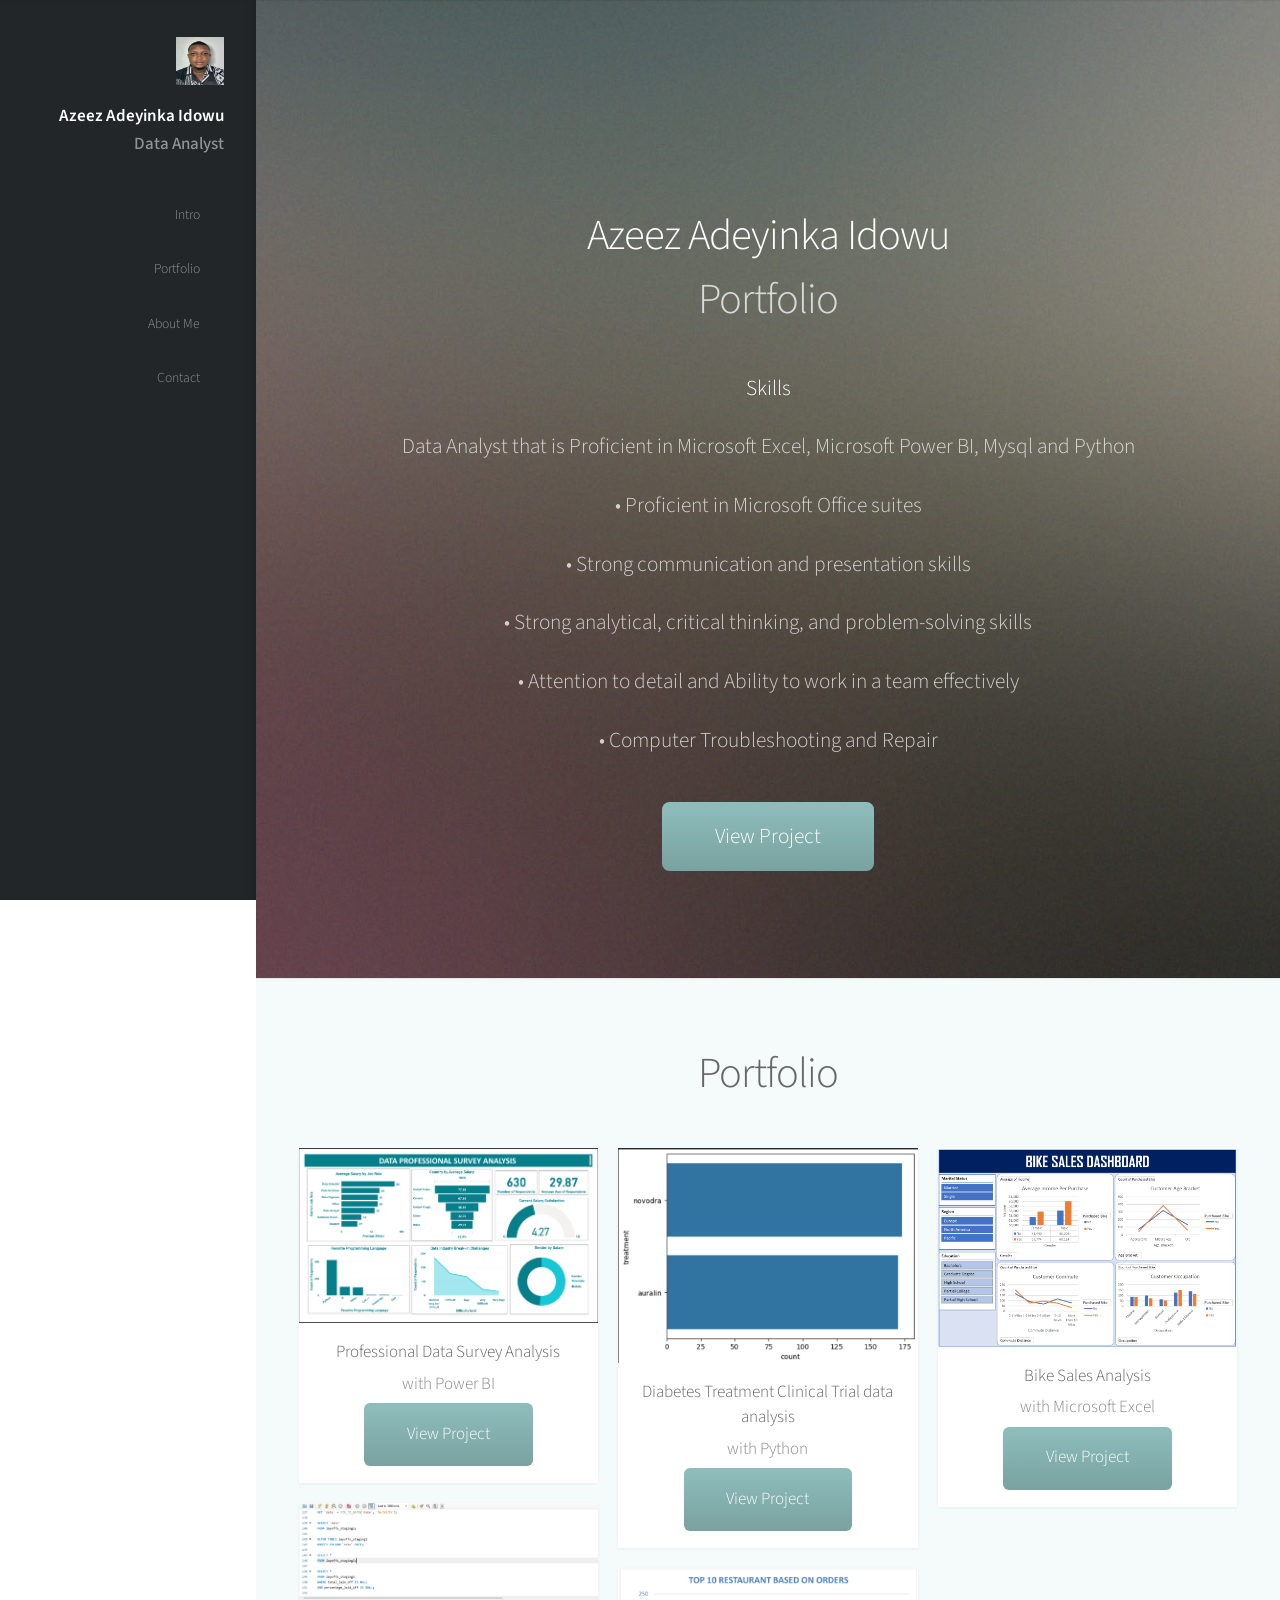
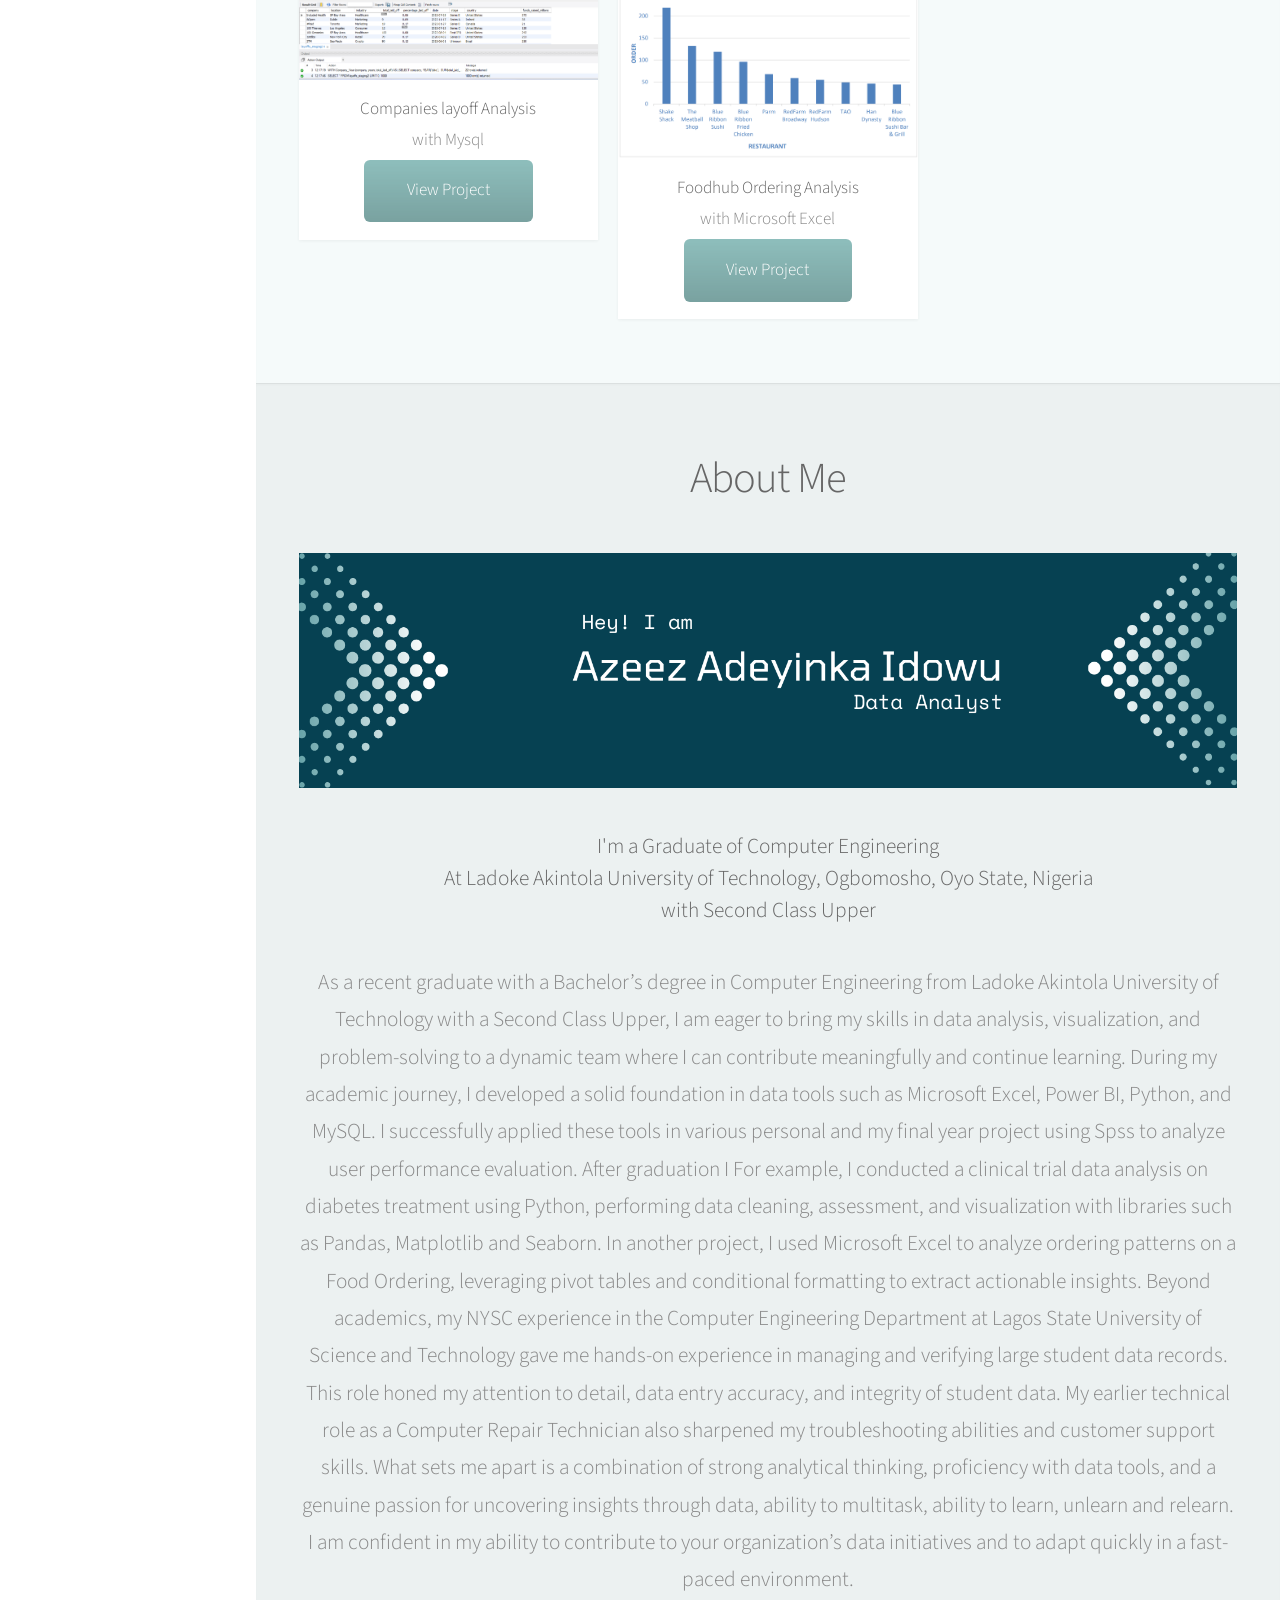
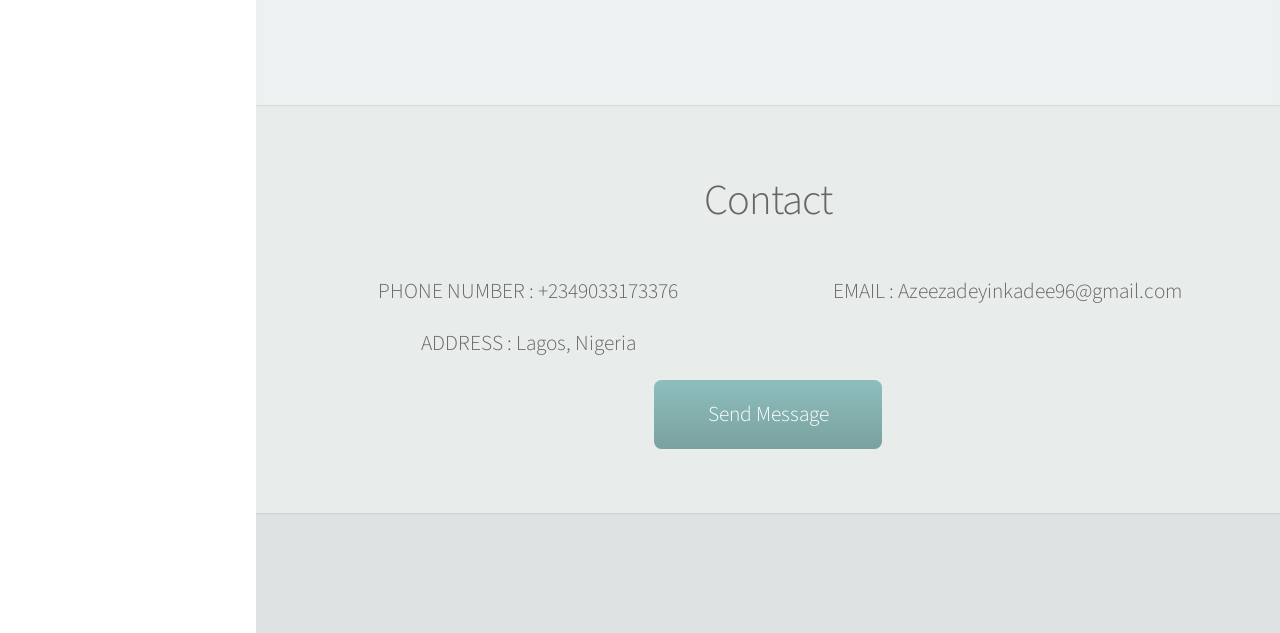
==== index.html @ f828ebb0 "Add files via upload Initial Commit" ====
<!DOCTYPE HTML>
<html>
	<head>
		<title>Azeez Adeyinka Idowu Portfolio</title>
		<meta charset="utf-8" />
		<meta name="viewport" content="width=device-width, initial-scale=1, user-scalable=no" />
		<link rel="stylesheet" href="assets/css/main.css" />
	</head>
	<body class="is-preload">

		<!-- Header -->
			<div id="header">

				<div class="top">

					<!-- Logo -->
						<div id="logo">
							<span class="image avatar48"><img src="images/passport.jpg" alt="" /></span>
							<h1 id="title">Azeez Adeyinka Idowu</h1>
							<p>Data Analyst</p>
						</div>

					<!-- Nav -->
						<nav id="nav">
							<ul>
								<li><a href="#top" id="top-link"><span class="icon solid fa-home">Intro</span></a></li>
								<li><a href="#portfolio" id="portfolio-link"><span class="icon solid fa-th">Portfolio</span></a></li>
								<li><a href="#about" id="about-link"><span class="icon solid fa-user">About Me</span></a></li>
								<li><a href="#contact" id="contact-link"><span class="icon solid fa-envelope">Contact</span></a></li>
							</ul>
						</nav>

				</div>

				<div class="bottom">

					<!-- Social Icons -->
						<ul class="icons">
							<li><a href="https://www.tiktok.com/@official_deecruzzy?_t=ZM-8vbvISkaYoX&_r=1" class="icon brands fa-tiktok"><span class="label">Tiktok</span></a></li>
							<li><a href="https://www.linkedin.com/in/azeez-adeyinka-idowu/" class="icon brands fa-linkedin"><span class="label">Linkedin</span></a></li>
							<li><a href="https://github.com/AzeezAdeyinka?tab=repositories" class="icon brands fa-github"><span class="label">Github</span></a></li>
							<li><a href="Azeezadeyinkadee96@gmail.com" class="icon solid fa-envelope"><span class="label">Email</span></a></li>
						</ul>

				</div>

			</div>

		<!-- Main -->
			<div id="main">
				

				<!-- Intro -->
					<section id="top" class="one dark cover">
						<div class="container">
							<!-- Social Icons -->
						<ul class="icons">
							<li><a href="https://www.tiktok.com/@official_deecruzzy?_t=ZM-8vbvISkaYoX&_r=1" class="icon brands fa-tiktok"><span class="label">Tiktok</span></a></li>
							<li><a href="https://www.linkedin.com/in/azeez-adeyinka-idowu/" class="icon brands fa-linkedin"><span class="label">Linkedin</span></a></li>
							<li><a href="https://github.com/AzeezAdeyinka?tab=repositories" class="icon brands fa-github"><span class="label">Github</span></a></li>
							<li><a href="Azeezadeyinkadee96@gmail.com" class="icon solid fa-envelope"><span class="label">Email</span></a></li>
						</ul>

							<header>
								<h2 class="alt"><strong>Azeez Adeyinka Idowu</strong><br />
								 Portfolio</h2> <br>
								 <strong>Skills</strong>
								<p>Data Analyst that is Proficient in Microsoft Excel, Microsoft Power BI, Mysql and Python</p>
								<p>• Proficient in Microsoft Office suites</p>
								<p>• Strong communication and presentation skills </p>
								<p>• Strong analytical, critical thinking, and problem-solving skills</p>
								<p>• Attention to detail and Ability to work in a team effectively</p>
								<p>• Computer Troubleshooting and Repair</p>
								
							</header>

							<footer>
								<a href="#portfolio" class="button scrolly">View Project</a>
							</footer>

						</div>
					</section>

				<!-- Portfolio -->
					<section id="portfolio" class="two">
						<div class="container">

							<header>
								<h2>Portfolio</h2>
							</header>

							<div class="row">
								<div class="col-4 col-12-mobile">
									<article class="item">
										<a href="https://github.com/AzeezAdeyinka/Professional-Data-Survey-Analysis" class="image fit"><img src="images/survey dashboard.png" alt="" /></a>
										<header>
											<h3>Professional Data Survey Analysis</h3>with Power BI <br>
											<a href="https://github.com/AzeezAdeyinka/Professional-Data-Survey-Analysis" class="button scrolly">View Project</a>
										</header>
									</article>
									<article class="item">
										<a href="https://github.com/AzeezAdeyinka/Companies-Layoff-Analysis" class="image fit"><img src="images/Laysoff data cleaning.png" alt="" /></a>
										<header>
											<h3>Companies layoff Analysis</h3>with Mysql <br>
											<a href="https://github.com/AzeezAdeyinka/Companies-Layoff-Analysis" class="button scrolly">View Project</a>
										</header>
									</article>
								</div>
								<div class="col-4 col-12-mobile">
									<article class="item">
										<a href="https://github.com/AzeezAdeyinka/Diabetes-Treatment-Clinical-Trial-data-analysis" class="image fit"><img src="images/Treatments.png" alt="" /></a>
										<header>
											<h3>Diabetes Treatment Clinical Trial data analysis</h3>with Python <br>
											<a href="https://github.com/AzeezAdeyinka/Diabetes-Treatment-Clinical-Trial-data-analysis" class="button scrolly">View Project</a>
										</header>
									</article>
									<article class="item">
										<a href="https://github.com/AzeezAdeyinka/FoodHub-Ordering-Analysis" class="image fit"><img src="images/Top 10 restaurant based on order.png" alt="" /></a>
										<header>
											<h3>Foodhub Ordering Analysis</h3>with Microsoft Excel <br>
											<a href="https://github.com/AzeezAdeyinka/FoodHub-Ordering-Analysis" class="button scrolly">View Project</a>
										</header>
									</article>
								</div>
								<div class="col-4 col-12-mobile">
									<article class="item">
										<a href="https://github.com/AzeezAdeyinka/Bike-Sales-Analysis" class="image fit"><img src="images/Bike sales dashboard.png" alt="" /></a>
										<header>
											<h3>Bike Sales Analysis</h3>with Microsoft Excel <br>
											<a href="https://github.com/AzeezAdeyinka/Bike-Sales-Analysis" class="button scrolly">View Project</a>
										</header>
									
								</div>
							</div>

						</div>
					</section>

				<!-- About Me -->
					<section id="about" class="three">
						<div class="container">

							<header>
								<h2>About Me</h2>
							</header>

							<a href="#" class="image featured"><img src="images/banner Data Analyst.png" alt="" /></a>
                            <h4>I'm a Graduate of Computer Engineering <br>
								At Ladoke Akintola University of Technology, Ogbomosho, Oyo State, Nigeria <br>
								with Second Class Upper</h4> <br>
							<p>As a recent graduate with a Bachelor’s degree in Computer Engineering from Ladoke Akintola University of Technology with a Second Class Upper,
								 I am eager to bring my skills in data analysis, visualization, and problem-solving to a dynamic team where I can contribute meaningfully and continue learning. 
								 During my academic journey, I developed a solid foundation in data tools such as Microsoft Excel, Power BI, Python, and MySQL. I successfully applied these tools
								  in various personal and my final year project using Spss to analyze user performance evaluation. After graduation I For example, I conducted a clinical trial data analysis 
								  on diabetes treatment using Python, performing data cleaning, assessment, and visualization with libraries such as Pandas, Matplotlib and Seaborn. In another project,
								   I used Microsoft Excel to analyze ordering patterns on a Food Ordering, leveraging pivot tables and conditional formatting to extract actionable insights. Beyond academics, 
								   my NYSC experience in the Computer Engineering Department at Lagos State University of Science and Technology gave me hands-on experience in managing and verifying large student data records.
								    This role honed my attention to detail, data entry accuracy, and integrity of student data. My earlier technical role as a Computer Repair Technician also sharpened my troubleshooting
									 abilities and customer support skills. What sets me apart is a combination of strong analytical thinking, proficiency with data tools, and a genuine passion for uncovering insights through data, 
									 ability to multitask, ability to learn, unlearn and relearn. I am confident in my ability to contribute to your organization’s data initiatives and to adapt quickly in a fast-paced environment.</p>

						</div>
					</section>

				<!-- Contact -->
					<section id="contact" class="four">
						<div class="container">

							<header>
								<h2>Contact</h2>
							</header>

							<form method="post" action="#">
								<div class="row">
									<div class="col-6 col-12-mobile"><h4>PHONE NUMBER : +2349033173376 </h4></div>
									<div class="col-6 col-12-mobile"><h4>EMAIL : Azeezadeyinkadee96@gmail.com </h4></div>
									<div class="col-6 col-12-mobile"><h4>ADDRESS : Lagos, Nigeria </h4></div>
									<div class="col-12">
										<a href="https://mail.google.com/mail/u/0/#inbox?compose=new" class="button scrolly">Send Message</a>
									</div>
								</div>
							</form>

						</div>
					</section>

			</div>

		<!-- Footer -->
			<div id="footer">

				<!-- Copyright -->
					<ul class="copyright">
						
					</ul>

			</div>

		<!-- Scripts -->
			<script src="assets/js/jquery.min.js"></script>
			<script src="assets/js/jquery.scrolly.min.js"></script>
			<script src="assets/js/jquery.scrollex.min.js"></script>
			<script src="assets/js/browser.min.js"></script>
			<script src="assets/js/breakpoints.min.js"></script>
			<script src="assets/js/util.js"></script>
			<script src="assets/js/main.js"></script>

	</body>
</html>
---- assets/css/main.css ----
@import url("fontawesome-all.min.css");
@import url("https://fonts.googleapis.com/css?family=Source+Sans+Pro:300,300italic,400,600");

/*
	Prologue by HTML5 UP
	html5up.net | @ajlkn
	Free for personal and commercial use under the CCA 3.0 license (html5up.net/license)
*/

html, body, div, span, applet, object,
iframe, h1, h2, h3, h4, h5, h6, p, blockquote,
pre, a, abbr, acronym, address, big, cite,
code, del, dfn, em, img, ins, kbd, q, s, samp,
small, strike, strong, sub, sup, tt, var, b,
u, i, center, dl, dt, dd, ol, ul, li, fieldset,
form, label, legend, table, caption, tbody,
tfoot, thead, tr, th, td, article, aside,
canvas, details, embed, figure, figcaption,
footer, header, hgroup, menu, nav, output, ruby,
section, summary, time, mark, audio, video {
	margin: 0;
	padding: 0;
	border: 0;
	font-size: 100%;
	font: inherit;
	vertical-align: baseline;}

article, aside, details, figcaption, figure,
footer, header, hgroup, menu, nav, section {
	display: block;}

body {
	line-height: 1;
}

ol, ul {
	list-style: none;
}

blockquote, q {
	quotes: none;
}

	blockquote:before, blockquote:after, q:before, q:after {
		content: '';
		content: none;
	}

table {
	border-collapse: collapse;
	border-spacing: 0;
}

body {
	-webkit-text-size-adjust: none;
}

mark {
	background-color: transparent;
	color: inherit;
}

input::-moz-focus-inner {
	border: 0;
	padding: 0;
}

input, select, textarea {
	-moz-appearance: none;
	-webkit-appearance: none;
	-ms-appearance: none;
	appearance: none;
}

/* Basic */

	html {
		box-sizing: border-box;
	}

	*, *:before, *:after {
		box-sizing: inherit;
	}

	body {
		background: #fff;
		font-family: 'Source Sans Pro', sans-serif;
		font-size: 19pt;
		font-weight: 300;
		line-height: 1.75em;
		color: #888;
	}

		body.is-preload *, body.is-preload *:before, body.is-preload *:after {
			-moz-animation: none !important;
			-webkit-animation: none !important;
			-ms-animation: none !important;
			animation: none !important;
			-moz-transition: none !important;
			-webkit-transition: none !important;
			-ms-transition: none !important;
			transition: none !important;
		}

	input, textarea, select {
		font-family: 'Source Sans Pro', sans-serif;
		font-size: 19pt;
		font-weight: 300;
		line-height: 1.75em;
		color: #888;
	}

	h1, h2, h3, h4, h5, h6 {
		font-weight: 300;
		color: #666;
		line-height: 1.5em;
	}

	h1 a, h2 a, h3 a, h4 a, h5 a, h6 a {
		color: inherit;
		text-decoration: none;
	}

		h1 a strong, h2 a strong, h3 a strong, h4 a strong, h5 a strong, h6 a strong {
			color: #333;
		}

	h2 {
		font-size: 2em;
		letter-spacing: -1px;
	}

		h2.alt {
			color: #888;
		}

			h2.alt strong {
				color: #666;
			}

	h3 {
		font-size: 1.5em;
	}

	header {
		margin: 0 0 2em 0;
	}

		header > p {
			margin: 1em 0 0 0;
		}

	footer {
		margin: 2em 0 0 0;
	}

	strong, b {
		font-weight: 300;
		color: #666;
	}

	em, i {
		font-style: italic;
	}

	a {
		text-decoration: none;
		color: inherit;
		border-bottom: dotted 1px rgba(128, 128, 128, 0.5);
		-moz-transition: color 0.35s ease-in-out, border-bottom-color 0.35s ease-in-out;
		-webkit-transition: color 0.35s ease-in-out, border-bottom-color 0.35s ease-in-out;
		-ms-transition: color 0.35s ease-in-out, border-bottom-color 0.35s ease-in-out;
		transition: color 0.35s ease-in-out, border-bottom-color 0.35s ease-in-out;
		outline: 0;
	}

		a:hover {
			color: #E27689;
			border-bottom-color: rgba(255, 255, 255, 0);
		}

	sub {
		position: relative;
		top: 0.5em;
		font-size: 0.8em;
	}

	sup {
		position: relative;
		top: -0.5em;
		font-size: 0.8em;
	}

	hr {
		border: 0;
		border-top: solid 1px #ddd;
	}

	blockquote {
		border-left: solid 0.5em #ddd;
		padding: 1em 0 1em 2em;
		font-style: italic;
	}

	p, ul, ol, dl, table {
		margin-bottom: 2em;
	}

	br.clear {
		clear: both;
	}

/* Container */

	.container {
		margin: 0 auto;
		max-width: 100%;
		width: 1400px;
	}

		@media screen and (min-width: 961px) and (max-width: 1880px) {

			.container {
				width: 1200px;
			}

		}

		@media screen and (min-width: 961px) and (max-width: 1620px) {

			.container {
				width: 960px;
			}

		}

		@media screen and (min-width: 961px) and (max-width: 1320px) {

			.container {
				width: 100%;
			}

		}

		@media screen and (max-width: 960px) {

			.container {
				width: 100%;
			}

		}

		@media screen and (max-width: 736px) {

			.container {
				width: 100%;
			}

		}

/* Row */

	.row {
		display: flex;
		flex-wrap: wrap;
		box-sizing: border-box;
		align-items: stretch;
	}

		.row > * {
			box-sizing: border-box;
		}

		.row.gtr-uniform > * > :last-child {
			margin-bottom: 0;
		}

		.row.aln-left {
			justify-content: flex-start;
		}

		.row.aln-center {
			justify-content: center;
		}

		.row.aln-right {
			justify-content: flex-end;
		}

		.row.aln-top {
			align-items: flex-start;
		}

		.row.aln-middle {
			align-items: center;
		}

		.row.aln-bottom {
			align-items: flex-end;
		}

		.row > .imp {
			order: -1;
		}

		.row > .col-1 {
			width: 8.33333%;
		}

		.row > .off-1 {
			margin-left: 8.33333%;
		}

		.row > .col-2 {
			width: 16.66667%;
		}

		.row > .off-2 {
			margin-left: 16.66667%;
		}

		.row > .col-3 {
			width: 25%;
		}

		.row > .off-3 {
			margin-left: 25%;
		}

		.row > .col-4 {
			width: 33.33333%;
		}

		.row > .off-4 {
			margin-left: 33.33333%;
		}

		.row > .col-5 {
			width: 41.66667%;
		}

		.row > .off-5 {
			margin-left: 41.66667%;
		}

		.row > .col-6 {
			width: 50%;
		}

		.row > .off-6 {
			margin-left: 50%;
		}

		.row > .col-7 {
			width: 58.33333%;
		}

		.row > .off-7 {
			margin-left: 58.33333%;
		}

		.row > .col-8 {
			width: 66.66667%;
		}

		.row > .off-8 {
			margin-left: 66.66667%;
		}

		.row > .col-9 {
			width: 75%;
		}

		.row > .off-9 {
			margin-left: 75%;
		}

		.row > .col-10 {
			width: 83.33333%;
		}

		.row > .off-10 {
			margin-left: 83.33333%;
		}

		.row > .col-11 {
			width: 91.66667%;
		}

		.row > .off-11 {
			margin-left: 91.66667%;
		}

		.row > .col-12 {
			width: 100%;
		}

		.row > .off-12 {
			margin-left: 100%;
		}

		.row.gtr-0 {
			margin-top: 0px;
			margin-left: 0px;
		}

			.row.gtr-0 > * {
				padding: 0px 0 0 0px;
			}

			.row.gtr-0.gtr-uniform {
				margin-top: 0px;
			}

				.row.gtr-0.gtr-uniform > * {
					padding-top: 0px;
				}

		.row.gtr-25 {
			margin-top: -10px;
			margin-left: -10px;
		}

			.row.gtr-25 > * {
				padding: 10px 0 0 10px;
			}

			.row.gtr-25.gtr-uniform {
				margin-top: -10px;
			}

				.row.gtr-25.gtr-uniform > * {
					padding-top: 10px;
				}

		.row.gtr-50 {
			margin-top: -20px;
			margin-left: -20px;
		}

			.row.gtr-50 > * {
				padding: 20px 0 0 20px;
			}

			.row.gtr-50.gtr-uniform {
				margin-top: -20px;
			}

				.row.gtr-50.gtr-uniform > * {
					padding-top: 20px;
				}

		.row {
			margin-top: -40px;
			margin-left: -40px;
		}

			.row > * {
				padding: 40px 0 0 40px;
			}

			.row.gtr-uniform {
				margin-top: -40px;
			}

				.row.gtr-uniform > * {
					padding-top: 40px;
				}

		.row.gtr-150 {
			margin-top: -60px;
			margin-left: -60px;
		}

			.row.gtr-150 > * {
				padding: 60px 0 0 60px;
			}

			.row.gtr-150.gtr-uniform {
				margin-top: -60px;
			}

				.row.gtr-150.gtr-uniform > * {
					padding-top: 60px;
				}

		.row.gtr-200 {
			margin-top: -80px;
			margin-left: -80px;
		}

			.row.gtr-200 > * {
				padding: 80px 0 0 80px;
			}

			.row.gtr-200.gtr-uniform {
				margin-top: -80px;
			}

				.row.gtr-200.gtr-uniform > * {
					padding-top: 80px;
				}

		@media screen and (min-width: 961px) and (max-width: 1880px) {

			.row {
				display: flex;
				flex-wrap: wrap;
				box-sizing: border-box;
				align-items: stretch;
			}

				.row > * {
					box-sizing: border-box;
				}

				.row.gtr-uniform > * > :last-child {
					margin-bottom: 0;
				}

				.row.aln-left {
					justify-content: flex-start;
				}

				.row.aln-center {
					justify-content: center;
				}

				.row.aln-right {
					justify-content: flex-end;
				}

				.row.aln-top {
					align-items: flex-start;
				}

				.row.aln-middle {
					align-items: center;
				}

				.row.aln-bottom {
					align-items: flex-end;
				}

				.row > .imp-wide {
					order: -1;
				}

				.row > .col-1-wide {
					width: 8.33333%;
				}

				.row > .off-1-wide {
					margin-left: 8.33333%;
				}

				.row > .col-2-wide {
					width: 16.66667%;
				}

				.row > .off-2-wide {
					margin-left: 16.66667%;
				}

				.row > .col-3-wide {
					width: 25%;
				}

				.row > .off-3-wide {
					margin-left: 25%;
				}

				.row > .col-4-wide {
					width: 33.33333%;
				}

				.row > .off-4-wide {
					margin-left: 33.33333%;
				}

				.row > .col-5-wide {
					width: 41.66667%;
				}

				.row > .off-5-wide {
					margin-left: 41.66667%;
				}

				.row > .col-6-wide {
					width: 50%;
				}

				.row > .off-6-wide {
					margin-left: 50%;
				}

				.row > .col-7-wide {
					width: 58.33333%;
				}

				.row > .off-7-wide {
					margin-left: 58.33333%;
				}

				.row > .col-8-wide {
					width: 66.66667%;
				}

				.row > .off-8-wide {
					margin-left: 66.66667%;
				}

				.row > .col-9-wide {
					width: 75%;
				}

				.row > .off-9-wide {
					margin-left: 75%;
				}

				.row > .col-10-wide {
					width: 83.33333%;
				}

				.row > .off-10-wide {
					margin-left: 83.33333%;
				}

				.row > .col-11-wide {
					width: 91.66667%;
				}

				.row > .off-11-wide {
					margin-left: 91.66667%;
				}

				.row > .col-12-wide {
					width: 100%;
				}

				.row > .off-12-wide {
					margin-left: 100%;
				}

				.row.gtr-0 {
					margin-top: 0px;
					margin-left: 0px;
				}

					.row.gtr-0 > * {
						padding: 0px 0 0 0px;
					}

					.row.gtr-0.gtr-uniform {
						margin-top: 0px;
					}

						.row.gtr-0.gtr-uniform > * {
							padding-top: 0px;
						}

				.row.gtr-25 {
					margin-top: -10px;
					margin-left: -10px;
				}

					.row.gtr-25 > * {
						padding: 10px 0 0 10px;
					}

					.row.gtr-25.gtr-uniform {
						margin-top: -10px;
					}

						.row.gtr-25.gtr-uniform > * {
							padding-top: 10px;
						}

				.row.gtr-50 {
					margin-top: -20px;
					margin-left: -20px;
				}

					.row.gtr-50 > * {
						padding: 20px 0 0 20px;
					}

					.row.gtr-50.gtr-uniform {
						margin-top: -20px;
					}

						.row.gtr-50.gtr-uniform > * {
							padding-top: 20px;
						}

				.row {
					margin-top: -40px;
					margin-left: -40px;
				}

					.row > * {
						padding: 40px 0 0 40px;
					}

					.row.gtr-uniform {
						margin-top: -40px;
					}

						.row.gtr-uniform > * {
							padding-top: 40px;
						}

				.row.gtr-150 {
					margin-top: -60px;
					margin-left: -60px;
				}

					.row.gtr-150 > * {
						padding: 60px 0 0 60px;
					}

					.row.gtr-150.gtr-uniform {
						margin-top: -60px;
					}

						.row.gtr-150.gtr-uniform > * {
							padding-top: 60px;
						}

				.row.gtr-200 {
					margin-top: -80px;
					margin-left: -80px;
				}

					.row.gtr-200 > * {
						padding: 80px 0 0 80px;
					}

					.row.gtr-200.gtr-uniform {
						margin-top: -80px;
					}

						.row.gtr-200.gtr-uniform > * {
							padding-top: 80px;
						}

		}

		@media screen and (min-width: 961px) and (max-width: 1620px) {

			.row {
				display: flex;
				flex-wrap: wrap;
				box-sizing: border-box;
				align-items: stretch;
			}

				.row > * {
					box-sizing: border-box;
				}

				.row.gtr-uniform > * > :last-child {
					margin-bottom: 0;
				}

				.row.aln-left {
					justify-content: flex-start;
				}

				.row.aln-center {
					justify-content: center;
				}

				.row.aln-right {
					justify-content: flex-end;
				}

				.row.aln-top {
					align-items: flex-start;
				}

				.row.aln-middle {
					align-items: center;
				}

				.row.aln-bottom {
					align-items: flex-end;
				}

				.row > .imp-normal {
					order: -1;
				}

				.row > .col-1-normal {
					width: 8.33333%;
				}

				.row > .off-1-normal {
					margin-left: 8.33333%;
				}

				.row > .col-2-normal {
					width: 16.66667%;
				}

				.row > .off-2-normal {
					margin-left: 16.66667%;
				}

				.row > .col-3-normal {
					width: 25%;
				}

				.row > .off-3-normal {
					margin-left: 25%;
				}

				.row > .col-4-normal {
					width: 33.33333%;
				}

				.row > .off-4-normal {
					margin-left: 33.33333%;
				}

				.row > .col-5-normal {
					width: 41.66667%;
				}

				.row > .off-5-normal {
					margin-left: 41.66667%;
				}

				.row > .col-6-normal {
					width: 50%;
				}

				.row > .off-6-normal {
					margin-left: 50%;
				}

				.row > .col-7-normal {
					width: 58.33333%;
				}

				.row > .off-7-normal {
					margin-left: 58.33333%;
				}

				.row > .col-8-normal {
					width: 66.66667%;
				}

				.row > .off-8-normal {
					margin-left: 66.66667%;
				}

				.row > .col-9-normal {
					width: 75%;
				}

				.row > .off-9-normal {
					margin-left: 75%;
				}

				.row > .col-10-normal {
					width: 83.33333%;
				}

				.row > .off-10-normal {
					margin-left: 83.33333%;
				}

				.row > .col-11-normal {
					width: 91.66667%;
				}

				.row > .off-11-normal {
					margin-left: 91.66667%;
				}

				.row > .col-12-normal {
					width: 100%;
				}

				.row > .off-12-normal {
					margin-left: 100%;
				}

				.row.gtr-0 {
					margin-top: 0px;
					margin-left: 0px;
				}

					.row.gtr-0 > * {
						padding: 0px 0 0 0px;
					}

					.row.gtr-0.gtr-uniform {
						margin-top: 0px;
					}

						.row.gtr-0.gtr-uniform > * {
							padding-top: 0px;
						}

				.row.gtr-25 {
					margin-top: -10px;
					margin-left: -10px;
				}

					.row.gtr-25 > * {
						padding: 10px 0 0 10px;
					}

					.row.gtr-25.gtr-uniform {
						margin-top: -10px;
					}

						.row.gtr-25.gtr-uniform > * {
							padding-top: 10px;
						}

				.row.gtr-50 {
					margin-top: -20px;
					margin-left: -20px;
				}

					.row.gtr-50 > * {
						padding: 20px 0 0 20px;
					}

					.row.gtr-50.gtr-uniform {
						margin-top: -20px;
					}

						.row.gtr-50.gtr-uniform > * {
							padding-top: 20px;
						}

				.row {
					margin-top: -40px;
					margin-left: -40px;
				}

					.row > * {
						padding: 40px 0 0 40px;
					}

					.row.gtr-uniform {
						margin-top: -40px;
					}

						.row.gtr-uniform > * {
							padding-top: 40px;
						}

				.row.gtr-150 {
					margin-top: -60px;
					margin-left: -60px;
				}

					.row.gtr-150 > * {
						padding: 60px 0 0 60px;
					}

					.row.gtr-150.gtr-uniform {
						margin-top: -60px;
					}

						.row.gtr-150.gtr-uniform > * {
							padding-top: 60px;
						}

				.row.gtr-200 {
					margin-top: -80px;
					margin-left: -80px;
				}

					.row.gtr-200 > * {
						padding: 80px 0 0 80px;
					}

					.row.gtr-200.gtr-uniform {
						margin-top: -80px;
					}

						.row.gtr-200.gtr-uniform > * {
							padding-top: 80px;
						}

		}

		@media screen and (min-width: 961px) and (max-width: 1320px) {

			.row {
				display: flex;
				flex-wrap: wrap;
				box-sizing: border-box;
				align-items: stretch;
			}

				.row > * {
					box-sizing: border-box;
				}

				.row.gtr-uniform > * > :last-child {
					margin-bottom: 0;
				}

				.row.aln-left {
					justify-content: flex-start;
				}

				.row.aln-center {
					justify-content: center;
				}

				.row.aln-right {
					justify-content: flex-end;
				}

				.row.aln-top {
					align-items: flex-start;
				}

				.row.aln-middle {
					align-items: center;
				}

				.row.aln-bottom {
					align-items: flex-end;
				}

				.row > .imp-narrow {
					order: -1;
				}

				.row > .col-1-narrow {
					width: 8.33333%;
				}

				.row > .off-1-narrow {
					margin-left: 8.33333%;
				}

				.row > .col-2-narrow {
					width: 16.66667%;
				}

				.row > .off-2-narrow {
					margin-left: 16.66667%;
				}

				.row > .col-3-narrow {
					width: 25%;
				}

				.row > .off-3-narrow {
					margin-left: 25%;
				}

				.row > .col-4-narrow {
					width: 33.33333%;
				}

				.row > .off-4-narrow {
					margin-left: 33.33333%;
				}

				.row > .col-5-narrow {
					width: 41.66667%;
				}

				.row > .off-5-narrow {
					margin-left: 41.66667%;
				}

				.row > .col-6-narrow {
					width: 50%;
				}

				.row > .off-6-narrow {
					margin-left: 50%;
				}

				.row > .col-7-narrow {
					width: 58.33333%;
				}

				.row > .off-7-narrow {
					margin-left: 58.33333%;
				}

				.row > .col-8-narrow {
					width: 66.66667%;
				}

				.row > .off-8-narrow {
					margin-left: 66.66667%;
				}

				.row > .col-9-narrow {
					width: 75%;
				}

				.row > .off-9-narrow {
					margin-left: 75%;
				}

				.row > .col-10-narrow {
					width: 83.33333%;
				}

				.row > .off-10-narrow {
					margin-left: 83.33333%;
				}

				.row > .col-11-narrow {
					width: 91.66667%;
				}

				.row > .off-11-narrow {
					margin-left: 91.66667%;
				}

				.row > .col-12-narrow {
					width: 100%;
				}

				.row > .off-12-narrow {
					margin-left: 100%;
				}

				.row.gtr-0 {
					margin-top: 0px;
					margin-left: 0px;
				}

					.row.gtr-0 > * {
						padding: 0px 0 0 0px;
					}

					.row.gtr-0.gtr-uniform {
						margin-top: 0px;
					}

						.row.gtr-0.gtr-uniform > * {
							padding-top: 0px;
						}

				.row.gtr-25 {
					margin-top: -5px;
					margin-left: -5px;
				}

					.row.gtr-25 > * {
						padding: 5px 0 0 5px;
					}

					.row.gtr-25.gtr-uniform {
						margin-top: -5px;
					}

						.row.gtr-25.gtr-uniform > * {
							padding-top: 5px;
						}

				.row.gtr-50 {
					margin-top: -10px;
					margin-left: -10px;
				}

					.row.gtr-50 > * {
						padding: 10px 0 0 10px;
					}

					.row.gtr-50.gtr-uniform {
						margin-top: -10px;
					}

						.row.gtr-50.gtr-uniform > * {
							padding-top: 10px;
						}

				.row {
					margin-top: -20px;
					margin-left: -20px;
				}

					.row > * {
						padding: 20px 0 0 20px;
					}

					.row.gtr-uniform {
						margin-top: -20px;
					}

						.row.gtr-uniform > * {
							padding-top: 20px;
						}

				.row.gtr-150 {
					margin-top: -30px;
					margin-left: -30px;
				}

					.row.gtr-150 > * {
						padding: 30px 0 0 30px;
					}

					.row.gtr-150.gtr-uniform {
						margin-top: -30px;
					}

						.row.gtr-150.gtr-uniform > * {
							padding-top: 30px;
						}

				.row.gtr-200 {
					margin-top: -40px;
					margin-left: -40px;
				}

					.row.gtr-200 > * {
						padding: 40px 0 0 40px;
					}

					.row.gtr-200.gtr-uniform {
						margin-top: -40px;
					}

						.row.gtr-200.gtr-uniform > * {
							padding-top: 40px;
						}

		}

		@media screen and (max-width: 960px) {

			.row {
				display: flex;
				flex-wrap: wrap;
				box-sizing: border-box;
				align-items: stretch;
			}

				.row > * {
					box-sizing: border-box;
				}

				.row.gtr-uniform > * > :last-child {
					margin-bottom: 0;
				}

				.row.aln-left {
					justify-content: flex-start;
				}

				.row.aln-center {
					justify-content: center;
				}

				.row.aln-right {
					justify-content: flex-end;
				}

				.row.aln-top {
					align-items: flex-start;
				}

				.row.aln-middle {
					align-items: center;
				}

				.row.aln-bottom {
					align-items: flex-end;
				}

				.row > .imp-narrower {
					order: -1;
				}

				.row > .col-1-narrower {
					width: 8.33333%;
				}

				.row > .off-1-narrower {
					margin-left: 8.33333%;
				}

				.row > .col-2-narrower {
					width: 16.66667%;
				}

				.row > .off-2-narrower {
					margin-left: 16.66667%;
				}

				.row > .col-3-narrower {
					width: 25%;
				}

				.row > .off-3-narrower {
					margin-left: 25%;
				}

				.row > .col-4-narrower {
					width: 33.33333%;
				}

				.row > .off-4-narrower {
					margin-left: 33.33333%;
				}

				.row > .col-5-narrower {
					width: 41.66667%;
				}

				.row > .off-5-narrower {
					margin-left: 41.66667%;
				}

				.row > .col-6-narrower {
					width: 50%;
				}

				.row > .off-6-narrower {
					margin-left: 50%;
				}

				.row > .col-7-narrower {
					width: 58.33333%;
				}

				.row > .off-7-narrower {
					margin-left: 58.33333%;
				}

				.row > .col-8-narrower {
					width: 66.66667%;
				}

				.row > .off-8-narrower {
					margin-left: 66.66667%;
				}

				.row > .col-9-narrower {
					width: 75%;
				}

				.row > .off-9-narrower {
					margin-left: 75%;
				}

				.row > .col-10-narrower {
					width: 83.33333%;
				}

				.row > .off-10-narrower {
					margin-left: 83.33333%;
				}

				.row > .col-11-narrower {
					width: 91.66667%;
				}

				.row > .off-11-narrower {
					margin-left: 91.66667%;
				}

				.row > .col-12-narrower {
					width: 100%;
				}

				.row > .off-12-narrower {
					margin-left: 100%;
				}

				.row.gtr-0 {
					margin-top: 0px;
					margin-left: 0px;
				}

					.row.gtr-0 > * {
						padding: 0px 0 0 0px;
					}

					.row.gtr-0.gtr-uniform {
						margin-top: 0px;
					}

						.row.gtr-0.gtr-uniform > * {
							padding-top: 0px;
						}

				.row.gtr-25 {
					margin-top: -5px;
					margin-left: -5px;
				}

					.row.gtr-25 > * {
						padding: 5px 0 0 5px;
					}

					.row.gtr-25.gtr-uniform {
						margin-top: -5px;
					}

						.row.gtr-25.gtr-uniform > * {
							padding-top: 5px;
						}

				.row.gtr-50 {
					margin-top: -10px;
					margin-left: -10px;
				}

					.row.gtr-50 > * {
						padding: 10px 0 0 10px;
					}

					.row.gtr-50.gtr-uniform {
						margin-top: -10px;
					}

						.row.gtr-50.gtr-uniform > * {
							padding-top: 10px;
						}

				.row {
					margin-top: -20px;
					margin-left: -20px;
				}

					.row > * {
						padding: 20px 0 0 20px;
					}

					.row.gtr-uniform {
						margin-top: -20px;
					}

						.row.gtr-uniform > * {
							padding-top: 20px;
						}

				.row.gtr-150 {
					margin-top: -30px;
					margin-left: -30px;
				}

					.row.gtr-150 > * {
						padding: 30px 0 0 30px;
					}

					.row.gtr-150.gtr-uniform {
						margin-top: -30px;
					}

						.row.gtr-150.gtr-uniform > * {
							padding-top: 30px;
						}

				.row.gtr-200 {
					margin-top: -40px;
					margin-left: -40px;
				}

					.row.gtr-200 > * {
						padding: 40px 0 0 40px;
					}

					.row.gtr-200.gtr-uniform {
						margin-top: -40px;
					}

						.row.gtr-200.gtr-uniform > * {
							padding-top: 40px;
						}

		}

		@media screen and (max-width: 736px) {

			.row {
				display: flex;
				flex-wrap: wrap;
				box-sizing: border-box;
				align-items: stretch;
			}

				.row > * {
					box-sizing: border-box;
				}

				.row.gtr-uniform > * > :last-child {
					margin-bottom: 0;
				}

				.row.aln-left {
					justify-content: flex-start;
				}

				.row.aln-center {
					justify-content: center;
				}

				.row.aln-right {
					justify-content: flex-end;
				}

				.row.aln-top {
					align-items: flex-start;
				}

				.row.aln-middle {
					align-items: center;
				}

				.row.aln-bottom {
					align-items: flex-end;
				}

				.row > .imp-mobile {
					order: -1;
				}

				.row > .col-1-mobile {
					width: 8.33333%;
				}

				.row > .off-1-mobile {
					margin-left: 8.33333%;
				}

				.row > .col-2-mobile {
					width: 16.66667%;
				}

				.row > .off-2-mobile {
					margin-left: 16.66667%;
				}

				.row > .col-3-mobile {
					width: 25%;
				}

				.row > .off-3-mobile {
					margin-left: 25%;
				}

				.row > .col-4-mobile {
					width: 33.33333%;
				}

				.row > .off-4-mobile {
					margin-left: 33.33333%;
				}

				.row > .col-5-mobile {
					width: 41.66667%;
				}

				.row > .off-5-mobile {
					margin-left: 41.66667%;
				}

				.row > .col-6-mobile {
					width: 50%;
				}

				.row > .off-6-mobile {
					margin-left: 50%;
				}

				.row > .col-7-mobile {
					width: 58.33333%;
				}

				.row > .off-7-mobile {
					margin-left: 58.33333%;
				}

				.row > .col-8-mobile {
					width: 66.66667%;
				}

				.row > .off-8-mobile {
					margin-left: 66.66667%;
				}

				.row > .col-9-mobile {
					width: 75%;
				}

				.row > .off-9-mobile {
					margin-left: 75%;
				}

				.row > .col-10-mobile {
					width: 83.33333%;
				}

				.row > .off-10-mobile {
					margin-left: 83.33333%;
				}

				.row > .col-11-mobile {
					width: 91.66667%;
				}

				.row > .off-11-mobile {
					margin-left: 91.66667%;
				}

				.row > .col-12-mobile {
					width: 100%;
				}

				.row > .off-12-mobile {
					margin-left: 100%;
				}

				.row.gtr-0 {
					margin-top: 0px;
					margin-left: 0px;
				}

					.row.gtr-0 > * {
						padding: 0px 0 0 0px;
					}

					.row.gtr-0.gtr-uniform {
						margin-top: 0px;
					}

						.row.gtr-0.gtr-uniform > * {
							padding-top: 0px;
						}

				.row.gtr-25 {
					margin-top: -5px;
					margin-left: -5px;
				}

					.row.gtr-25 > * {
						padding: 5px 0 0 5px;
					}

					.row.gtr-25.gtr-uniform {
						margin-top: -5px;
					}

						.row.gtr-25.gtr-uniform > * {
							padding-top: 5px;
						}

				.row.gtr-50 {
					margin-top: -10px;
					margin-left: -10px;
				}

					.row.gtr-50 > * {
						padding: 10px 0 0 10px;
					}

					.row.gtr-50.gtr-uniform {
						margin-top: -10px;
					}

						.row.gtr-50.gtr-uniform > * {
							padding-top: 10px;
						}

				.row {
					margin-top: -20px;
					margin-left: -20px;
				}

					.row > * {
						padding: 20px 0 0 20px;
					}

					.row.gtr-uniform {
						margin-top: -20px;
					}

						.row.gtr-uniform > * {
							padding-top: 20px;
						}

				.row.gtr-150 {
					margin-top: -30px;
					margin-left: -30px;
				}

					.row.gtr-150 > * {
						padding: 30px 0 0 30px;
					}

					.row.gtr-150.gtr-uniform {
						margin-top: -30px;
					}

						.row.gtr-150.gtr-uniform > * {
							padding-top: 30px;
						}

				.row.gtr-200 {
					margin-top: -40px;
					margin-left: -40px;
				}

					.row.gtr-200 > * {
						padding: 40px 0 0 40px;
					}

					.row.gtr-200.gtr-uniform {
						margin-top: -40px;
					}

						.row.gtr-200.gtr-uniform > * {
							padding-top: 40px;
						}

		}

/* Sections/Article */

	section, article {
		margin-bottom: 3em;
	}

		section > :last-child,
		section > .container, section:last-child, article > :last-child,
		article > .container, article:last-child {
			margin-bottom: 0;
		}

		.row > section, .row > article {
			margin-bottom: 0;
		}

/* Image */

	.image {
		display: inline-block;
		border: 0;
	}

		.image img {
			display: block;
			width: 100%;
		}

		.image.avatar48 {
			width: 48px;
			height: 48px;
			background: #f00;
		}

			.image.avatar48 img {
				width: 48px;
				height: 48px;
			}

		.image.fit {
			display: block;
			width: 100%;
		}

		.image.featured {
			display: block;
			width: 100%;
			margin: 0 0 2em 0;
		}

		.image.left {
			float: left;
			margin: 0 2em 2em 0;
		}

		.image.centered {
			display: block;
			margin: 0 0 2em 0;
		}

			.image.centered img {
				margin: 0 auto;
				width: auto;
			}

/* List */

	ul {
		list-style: disc;
		padding-left: 1em;
	}

		ul li {
			padding-left: 0.5em;
		}

	ol {
		list-style: decimal;
		padding-left: 1.25em;
	}

		ol li {
			padding-left: 0.25em;
		}

/* Icons */

	ul.icons {
		cursor: default;
		list-style: none;
		padding-left: 0;
	}

		ul.icons li {
			display: inline-block;
			padding-left: 0;
		}

		ul.icons a {
			display: inline-block;
			width: 2em;
			height: 2em;
			line-height: 2em;
			text-align: center;
			border: 0;
		}

/* Form */

	form label {
		display: block;
		text-align: left;
		margin-bottom: 0.5em;
	}

	form input[type="text"],
	form input[type="email"],
	form input[type="password"],
	form select,
	form textarea {
		position: relative;
		-webkit-appearance: none;
		display: block;
		border: 0;
		outline: 0;
		background: #fff;
		background: rgba(255, 255, 255, 0.75);
		width: 100%;
		border-radius: 0.35em;
		padding: 0.75em 1em 0.75em 1em;
		box-shadow: inset 0 0.1em 0.1em 0 rgba(0, 0, 0, 0.05);
		border: solid 1px rgba(0, 0, 0, 0.15);
		-moz-transition: all 0.35s ease-in-out;
		-webkit-transition: all 0.35s ease-in-out;
		-ms-transition: all 0.35s ease-in-out;
		transition: all 0.35s ease-in-out;
	}

		form input[type="text"]:focus,
		form input[type="email"]:focus,
		form input[type="password"]:focus,
		form select:focus,
		form textarea:focus {
			box-shadow: 0 0 2px 1px #8ebebc;
			background: #fff;
		}

	form input[type="text"],
	form input[type="email"],
	form input[type="password"],
	form select {
		line-height: 1.25em;
	}

	form textarea {
		min-height: 14em;
	}

	form ::-webkit-input-placeholder {
		color: #555 !important;
	}

	form :-moz-placeholder {
		color: #555 !important;
	}

	form ::-moz-placeholder {
		color: #555 !important;
	}

	form :-ms-input-placeholder {
		color: #555 !important;
	}

	form ::-moz-focus-inner {
		border: 0;
	}

/* Table */

	table {
		width: 100%;
		text-align: left;
	}

		table tbody tr:nth-child(2n+2) {
			background: #f4f4f4;
		}

		table td {
			padding: 0.5em 1em 0.5em 1em;
		}

		table th {
			text-align: left;
			padding: 0.5em 1em 0.5em 1em;
			color: #fff;
			background: #222729 url("images/overlay.png");
		}

		table thead {
			background: #444;
			color: #fff;
		}

		table tfoot {
			background: #eee;
		}

/* Button */

	input[type="button"],
	input[type="submit"],
	input[type="reset"],
	button,
	.button {
		position: relative;
		display: inline-block;
		border-radius: 0.35em;
		color: #fff !important;
		text-decoration: none;
		padding: 0.75em 2.5em 0.75em 2.5em;
		background-color: #8ebebc;
		border: 0;
		cursor: pointer;
		background-image: -moz-linear-gradient(top, rgba(0, 0, 0, 0), rgba(0, 0, 0, 0.15)), url("images/overlay.png");
		background-image: -webkit-linear-gradient(top, rgba(0, 0, 0, 0), rgba(0, 0, 0, 0.15)), url("images/overlay.png");
		background-image: -ms-linear-gradient(top, rgba(0, 0, 0, 0), rgba(0, 0, 0, 0.15)), url("images/overlay.png");
		background-image: linear-gradient(top, rgba(0, 0, 0, 0), rgba(0, 0, 0, 0.15)), url("images/overlay.png");
		-moz-transition: background-color 0.35s ease-in-out;
		-webkit-transition: background-color 0.35s ease-in-out;
		-ms-transition: background-color 0.35s ease-in-out;
		transition: background-color 0.35s ease-in-out;
	}

		input[type="button"]:hover,
		input[type="submit"]:hover,
		input[type="reset"]:hover,
		button:hover,
		.button:hover {
			background-color: #9ececc;
		}

		input[type="button"]:active,
		input[type="submit"]:active,
		input[type="reset"]:active,
		button:active,
		.button:active {
			background-color: #7eaeac;
		}

/* Item */

	.item {
		box-shadow: 0 0.05em 0.15em 0 rgba(0, 0, 0, 0.05);
		margin-bottom: 40px;
	}

		.item header {
			background: #fff;
			margin: 0;
			padding: 1em 0 1em 0;
			font-size: 0.8em;
		}

			.item header h3 {
				font-size: 1em;
			}

/* Icons */

	.icon {
		text-decoration: none;
		text-decoration: none;
	}

		.icon:before {
			-moz-osx-font-smoothing: grayscale;
			-webkit-font-smoothing: antialiased;
			display: inline-block;
			font-style: normal;
			font-variant: normal;
			text-rendering: auto;
			line-height: 1;
			text-transform: none !important;
			font-family: 'Font Awesome 5 Free';
			font-weight: 400;
		}

		.icon:before {
			line-height: inherit;
		}

		.icon > .label {
			display: none;
		}

		.icon.solid:before {
			font-weight: 900;
		}

		.icon.brands:before {
			font-family: 'Font Awesome 5 Brands';
		}

/* Header */

	#header {
		display: -moz-flex;
		display: -webkit-flex;
		display: -ms-flex;
		display: flex;
		-moz-flex-direction: column;
		-webkit-flex-direction: column;
		-ms-flex-direction: column;
		flex-direction: column;
		-moz-justify-content: space-between;
		-webkit-justify-content: space-between;
		-ms-justify-content: space-between;
		justify-content: space-between;
		background: #222629 url("images/overlay.png");
		box-shadow: inset -0.25em 0 0.25em 0 rgba(0, 0, 0, 0.1);
		color: #fff;
		height: 100%;
		left: 0;
		overflow-y: auto;
		position: fixed;
		text-align: right;
		top: 0;
		width: 375px;
	}

		#header .top {
			-moz-flex-grow: 1;
			-webkit-flex-grow: 1;
			-ms-flex-grow: 1;
			flex-grow: 1;
		}

		#header .bottom {
			-moz-flex-shrink: 0;
			-webkit-flex-shrink: 0;
			-ms-flex-shrink: 0;
			flex-shrink: 0;
			padding: 1.5em 0 0.75em 0;
		}

			#header .bottom > :last-child {
				margin-bottom: 0;
			}

		#header .icons {
			font-size: 0.8em;
			text-align: center;
		}

			#header .icons a {
				color: #41484c;
				-moz-transition: color 0.35s ease-in-out;
				-webkit-transition: color 0.35s ease-in-out;
				-ms-transition: color 0.35s ease-in-out;
				transition: color 0.35s ease-in-out;
			}

				#header .icons a:hover {
					color: #fff;
				}

	#logo {
		position: relative;
		margin: 1.75em 1.5em 1.5em 1.5em;
		min-height: 48px;
		cursor: default;
	}

		#logo h1 {
			position: relative;
			color: #fff;
			font-weight: 600;
			font-size: 0.8em;
			line-height: 1em;
		}

		#logo p {
			position: relative;
			display: block;
			font-size: 0.8em;
			font-weight: 500;
			color: rgba(255, 255, 255, 0.5);
			line-height: 1.25em;
			margin: 0.5em 0 0 0;
		}

		#logo .image {
			position: absolute;
			left: 0;
			top: 0;
		}

	#nav ul {
		list-style: none;
		padding-left: 0;
		margin-bottom: 0;
	}

		#nav ul li {
			padding-left: 0;
		}

			#nav ul li a {
				display: block;
				padding: 0.5em 1.5em 0.5em 1.5em;
				color: rgba(255, 255, 255, 0.5);
				text-decoration: none;
				outline: 0;
				border: 0;
				-moz-transition: none;
				-webkit-transition: none;
				-ms-transition: none;
				transition: none;
			}

				#nav ul li a span {
					position: relative;
					display: block;
					font-size: 0.8em;
				}

					#nav ul li a span:before {
						position: absolute;
						left: 0;
						color: #41484c;
						text-align: center;
						width: 1.25em;
						line-height: 1.75em;
					}

				#nav ul li a.active {
					background: rgba(0, 0, 0, 0.15);
					box-shadow: inset 0 0 0.25em 0 rgba(0, 0, 0, 0.125);
					color: #fff;
				}

					#nav ul li a.active span:before {
						color: #e27689;
					}

/* Footer */

	#footer {
		margin-left: 375px;
		text-align: center;
		background-color: #dce3e2;
		padding: 3em 0 4em 0;
		box-shadow: inset 0 1px 0 0 rgba(0, 0, 0, 0.05), inset 0 0.1em 0.1em 0 rgba(0, 0, 0, 0.025);
		font-size: 0.8em;
	}

		#footer .copyright {
			cursor: default;
			margin: 0;
		}

			#footer .copyright li {
				display: inline-block;
				line-height: 1em;
				border-left: solid 1px rgba(128, 128, 128, 0.35);
				padding: 0 0 0 0.5em;
				margin: 0 0 0 0.5em;
			}

				#footer .copyright li:first-child {
					border-left: 0;
					padding-left: 0;
					margin-left: 0;
				}

/* Main */

	#main {
		margin-left: 375px;
	}

		#main > section {
			margin: 0;
			overflow: hidden;
			padding: 4em 0;
			box-shadow: inset 0 1px 0 0 rgba(0, 0, 0, 0.05), inset 0 0.1em 0.1em 0 rgba(0, 0, 0, 0.025);
			text-align: center;
			background-image: url("images/overlay.png");
		}

			#main > section.dark {
				color: #ddd;
				color: rgba(255, 255, 255, 0.75);
			}

				#main > section.dark h2, #main > section.dark h3, #main > section.dark h4, #main > section.dark h5, #main > section.dark h6 {
					color: inherit;
				}

				#main > section.dark strong {
					color: #fff;
					border-color: inherit;
				}

				#main > section.dark a {
					color: #fff;
					border-color: inherit;
				}

					#main > section.dark a:hover {
						border-bottom-color: rgba(255, 255, 255, 0);
					}

			#main > section.cover {
				padding: 10em 0;
				background-size: cover;
				background-position: center center;
			}

			#main > section.one {
				background-color: #81918E;
				background-image: url("../../images/banner.jpg");
			}

			#main > section.two {
				background-color: #f5fafa;
			}

			#main > section.three {
				background-color: #ecf1f1;
			}

			#main > section.four {
				background-color: #e8edec;
			}

/* Wide */

	@media screen and (min-width: 961px) and (max-width: 1880px) {

		/* Basic */

			body, input, textarea, select {
				font-size: 17pt;
			}

		/* Header */

			#header {
				width: 300px;
			}

		/* Footer */

			#footer {
				margin-left: 300px;
			}

		/* Main */

			#main {
				margin-left: 300px;
			}

	}

/* Normal */

	@media screen and (min-width: 961px) and (max-width: 1620px) {

		/* Main */

			#main > section {
				padding: 3em 0;
			}

			#main section.cover {
				padding: 5em 0;
			}

	}

/* Narrow */

	@media screen and (min-width: 961px) and (max-width: 1320px) {

		/* Basic */

			body, input, textarea, select {
				font-size: 16pt;
			}

			.container {
				padding: 0 2em 0 2em;
			}

		/* Icons */

			ul.icons li a {
				width: 1.75em;
			}

		/* Item */

			.item {
				margin-bottom: 20px;
			}

		/* Header */

			#header {
				width: 20%;
			}

			#logo .image {
				position: relative;
				margin: 0 0 0.5em 0;
			}

			#nav ul li a {
				font-size: 0.8em;
				padding-top: 0.5em;
				padding-bottom: 0.5em;
			}

				#nav ul li a span {
					padding-right: 2.25em;
				}

					#nav ul li a span:before {
						left: 100%;
						margin-left: -1.25em;
						line-height: 2.25em;
					}

		/* Footer */

			#footer {
				margin-left: 20%;
			}

		/* Main */

			#main {
				margin-left: 20%;
			}

	}

/* Narrower */

	#headerToggle {
		display: none;
	}

	@media screen and (max-width: 960px) {

		/* Basic */

			html, body {
				overflow-x: hidden;
			}

			body, input, textarea, select {
				font-size: 16pt;
			}

			header br {
				display: none;
			}

			.container {
				padding: 0 2em 0 2em;
			}

		/* Item */

			.item {
				margin-bottom: 15px;
			}

		/* Icons */

			ul.icons a {
				width: 1.75em;
				font-size: 1.25em;
			}

		/* Header */

			#header {
				-moz-backface-visibility: hidden;
				-webkit-backface-visibility: hidden;
				-ms-backface-visibility: hidden;
				backface-visibility: hidden;
				-moz-transform: translateX(-275px);
				-webkit-transform: translateX(-275px);
				-ms-transform: translateX(-275px);
				transform: translateX(-275px);
				-moz-transition: -moz-transform 0.5s ease;
				-webkit-transition: -webkit-transform 0.5s ease;
				-ms-transition: -ms-transform 0.5s ease;
				transition: transform 0.5s ease;
				-webkit-overflow-scrolling: touch;
				display: block;
				height: 100%;
				left: 0;
				overflow-y: auto;
				position: fixed;
				top: 0;
				width: 275px;
				z-index: 10002;
				width: 275px;
				background: #222729 url("images/overlay.png");
				box-shadow: inset -0.25em 0 0.25em 0 rgba(0, 0, 0, 0.125);
			}

				#header .top {
					position: relative;
				}

				#header .bottom {
					border-top: solid 1px rgba(255, 255, 255, 0.05);
					box-shadow: 0 -1px 0 0 rgba(0, 0, 0, 0.15);
					padding-top: 2em;
					margin-top: 2em;
					position: relative;
				}

			#logo {
				margin: 1.5em 1.25em 1.25em 1.25em;
			}

			#nav ul li a {
				padding: 0.5em 1.25em 0.5em 1.25em;
			}

			#headerToggle {
				-moz-backface-visibility: hidden;
				-webkit-backface-visibility: hidden;
				-ms-backface-visibility: hidden;
				backface-visibility: hidden;
				-moz-transition: -moz-transform 0.5s ease;
				-webkit-transition: -webkit-transform 0.5s ease;
				-ms-transition: -ms-transform 0.5s ease;
				transition: transform 0.5s ease;
				display: block;
				height: 2.25em;
				left: 0;
				position: fixed;
				top: 0;
				width: 3.25em;
				z-index: 10001;
			}

				#headerToggle .toggle {
					text-decoration: none;
					position: absolute;
					left: 0;
					top: 0;
					width: 100%;
					height: 100%;
					outline: 0;
					border: 0;
				}

					#headerToggle .toggle:before {
						-moz-osx-font-smoothing: grayscale;
						-webkit-font-smoothing: antialiased;
						display: inline-block;
						font-style: normal;
						font-variant: normal;
						text-rendering: auto;
						line-height: 1;
						text-transform: none !important;
						font-family: 'Font Awesome 5 Free';
						font-weight: 900;
					}

					#headerToggle .toggle:before {
						text-decoration: none;
						content: '\f0c9';
						color: #fff;
						font-size: 18px;
						background: rgba(128, 136, 144, 0.5);
						border-radius: 0.35em;
						text-align: center;
						position: absolute;
						left: 0.5em;
						top: 0.5em;
						display: block;
						width: 3.25em;
						height: 2.25em;
						line-height: 2.25em;
					}

			body.header-visible #main {
				-moz-transform: translateX(275px);
				-webkit-transform: translateX(275px);
				-ms-transform: translateX(275px);
				transform: translateX(275px);
			}

			body.header-visible #headerToggle {
				-moz-transform: translateX(275px);
				-webkit-transform: translateX(275px);
				-ms-transform: translateX(275px);
				transform: translateX(275px);
			}

			body.header-visible #header {
				-moz-transform: translateX(0);
				-webkit-transform: translateX(0);
				-ms-transform: translateX(0);
				transform: translateX(0);
			}

		/* Footer */

			#footer {
				margin-left: 0;
			}

		/* Main */

			#main {
				-moz-backface-visibility: hidden;
				-webkit-backface-visibility: hidden;
				-ms-backface-visibility: hidden;
				backface-visibility: hidden;
				-moz-transition: -moz-transform 0.5s ease;
				-webkit-transition: -webkit-transform 0.5s ease;
				-ms-transition: -ms-transform 0.5s ease;
				transition: transform 0.5s ease;
				padding-bottom: 1px;
				margin-left: 0;
			}

				#main > section {
					padding: 3em 0;
				}

				#main section.cover {
					padding: 4em 0;
				}

	}

/* Mobile */

	@media screen and (max-width: 736px) {

		/* Basic */

			body, input, textarea, select {
				font-size: 14pt;
			}

			h2 {
				font-size: 1.5em;
				letter-spacing: 0;
				font-weight: 300;
			}

			.container {
				padding: 0 15px 0 15px;
			}

		/* List */

			ul.icons a {
				width: 2em;
				font-size: 1.25em;
			}

		/* Main */

			#main > section {
				padding: 2em 0;
			}

			#main section.cover {
				padding: 4em 0em;
			}

				#main section.cover header {
					padding: 0 1em;
				}

		/* Footer */

			#footer .copyright li {
				display: block;
				line-height: 1.25em;
				border: 0;
				padding: 0;
				margin: 1em 0 0 0;
			}

				#footer .copyright li:first-child {
					margin-top: 0;
				}

	}
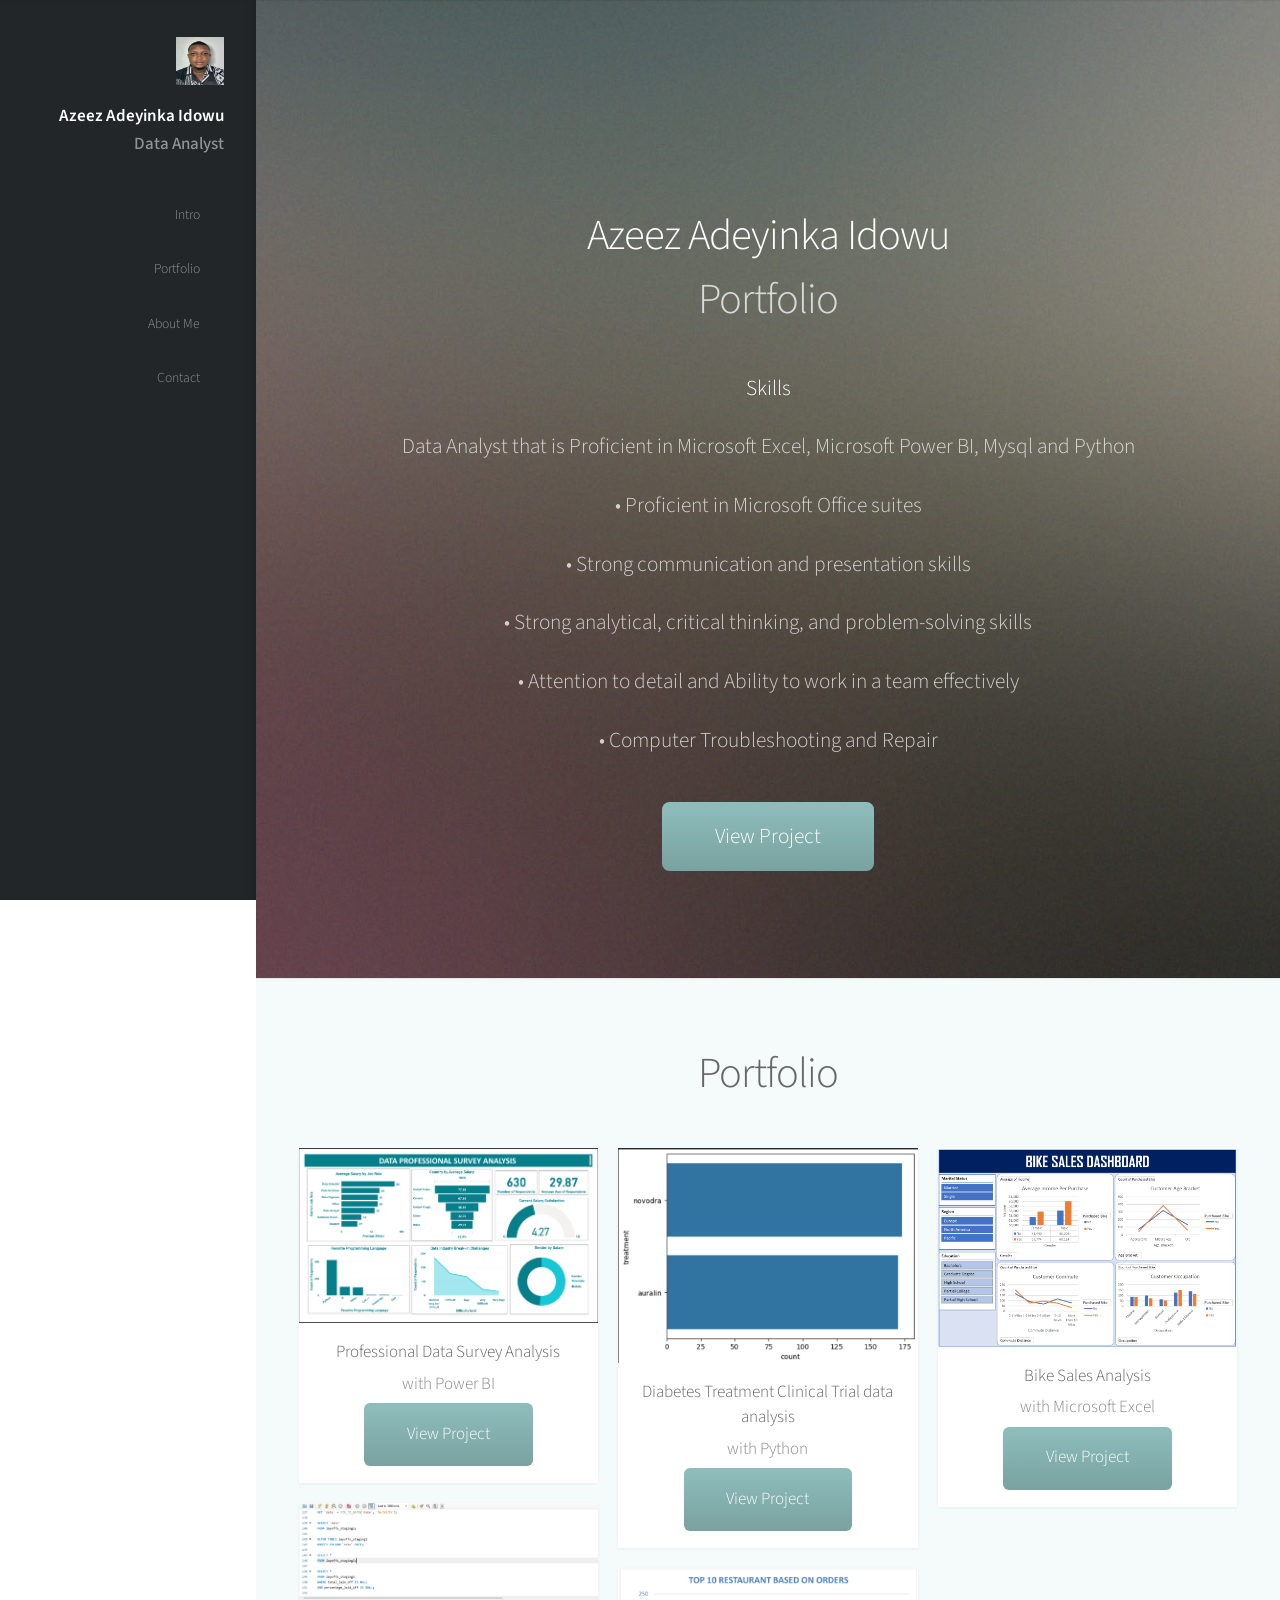
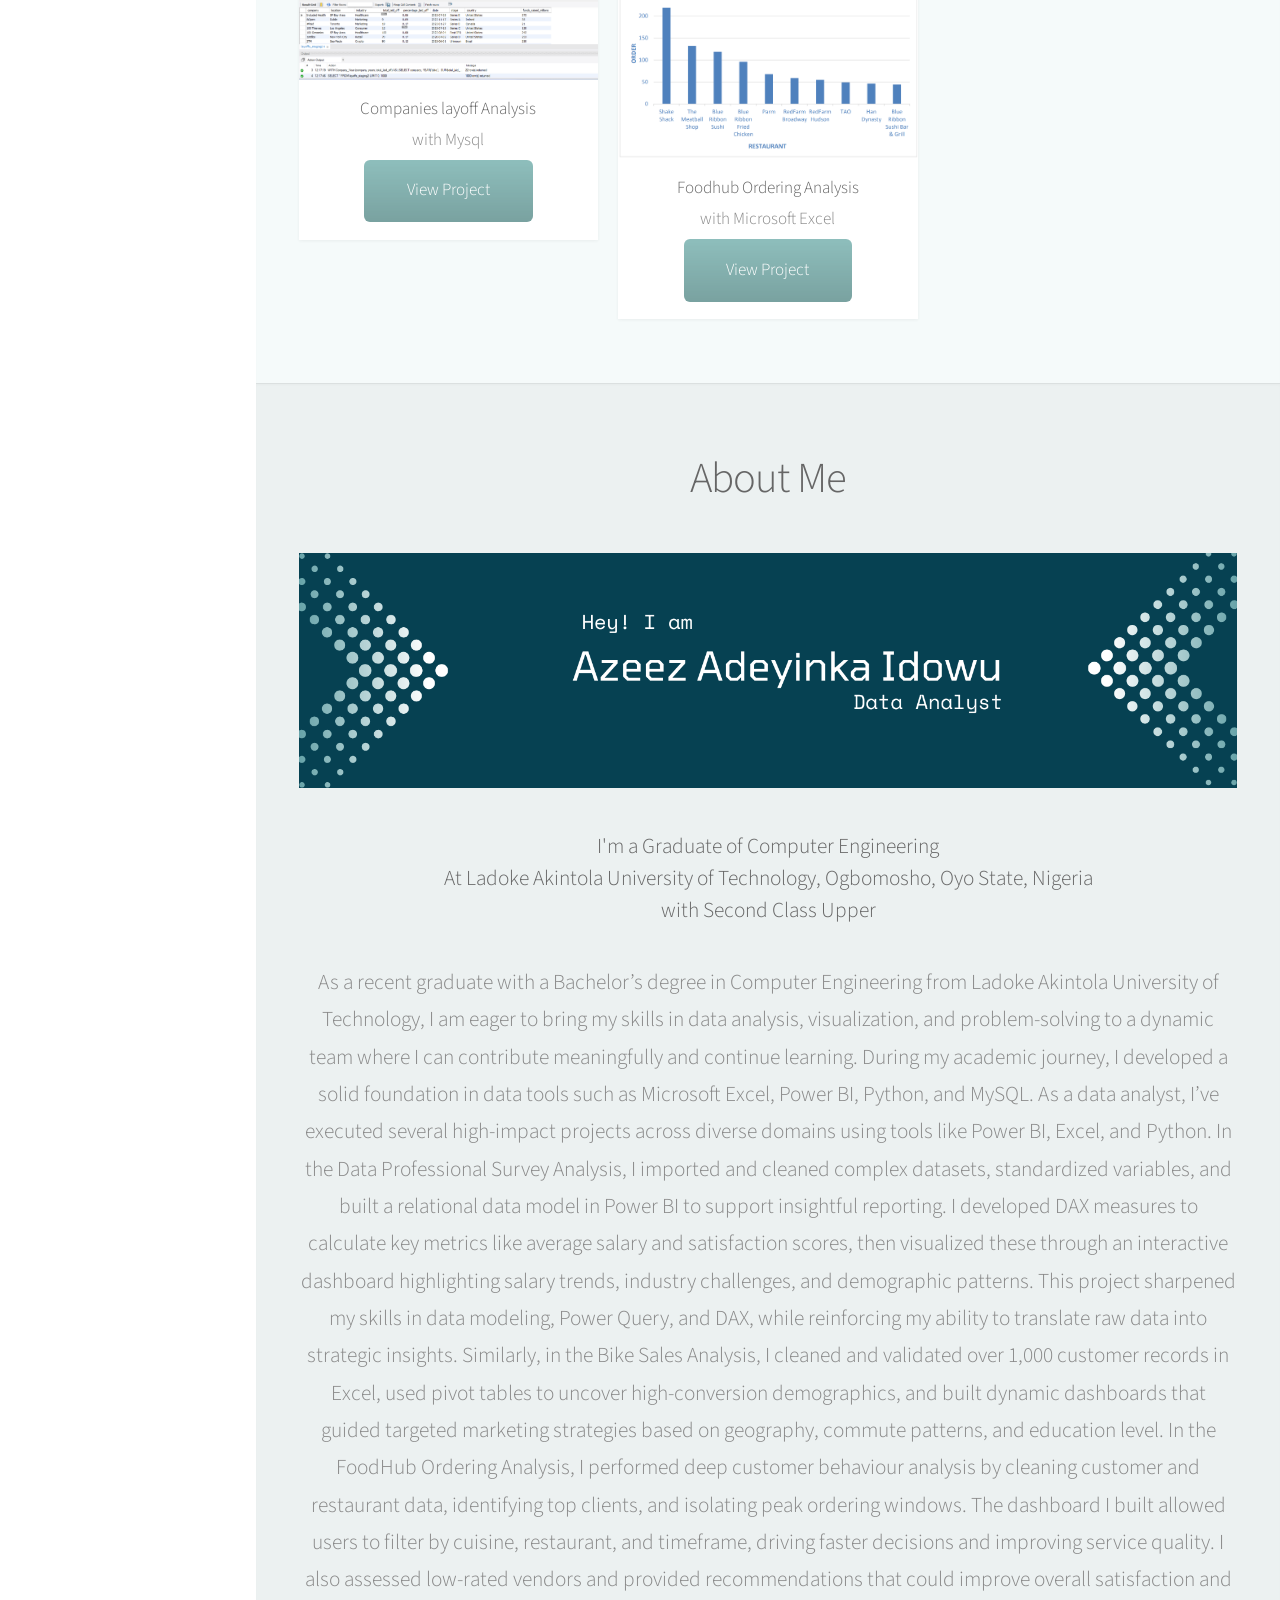
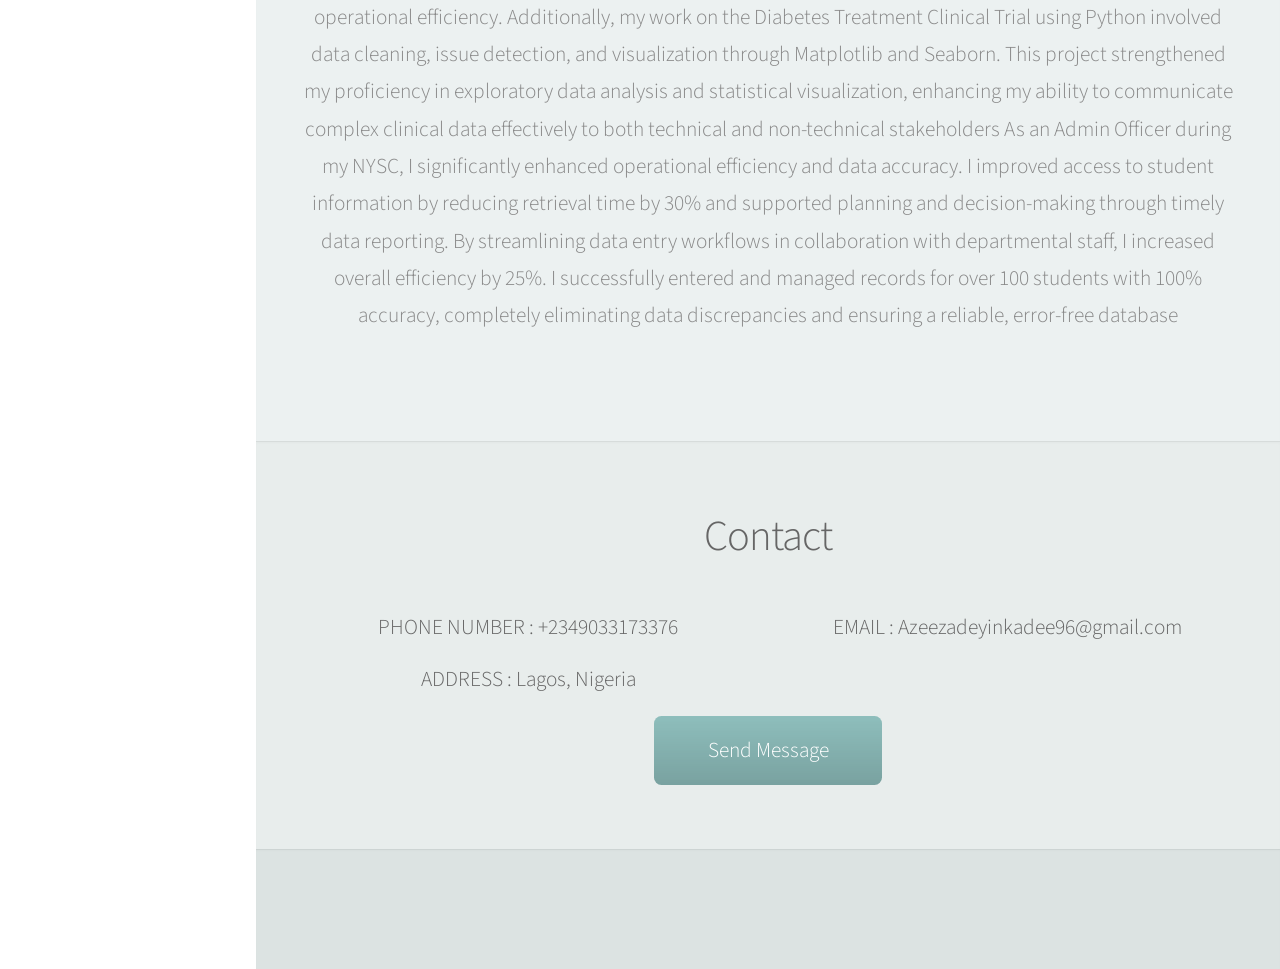
==== commit 9aa80feb: "Add files via upload i updated my file" ====
--- a/index.html
+++ b/index.html
@@ -121,6 +121,7 @@
 											<a href="https://github.com/AzeezAdeyinka/FoodHub-Ordering-Analysis" class="button scrolly">View Project</a>
 										</header>
 									</article>
+
 								</div>
 								<div class="col-4 col-12-mobile">
 									<article class="item">
@@ -148,16 +149,26 @@
                             <h4>I'm a Graduate of Computer Engineering <br>
 								At Ladoke Akintola University of Technology, Ogbomosho, Oyo State, Nigeria <br>
 								with Second Class Upper</h4> <br>
-							<p>As a recent graduate with a Bachelor’s degree in Computer Engineering from Ladoke Akintola University of Technology with a Second Class Upper,
+							<p>As a recent graduate with a Bachelor’s degree in Computer Engineering from Ladoke Akintola University of Technology,
 								 I am eager to bring my skills in data analysis, visualization, and problem-solving to a dynamic team where I can contribute meaningfully and continue learning. 
-								 During my academic journey, I developed a solid foundation in data tools such as Microsoft Excel, Power BI, Python, and MySQL. I successfully applied these tools
-								  in various personal and my final year project using Spss to analyze user performance evaluation. After graduation I For example, I conducted a clinical trial data analysis 
-								  on diabetes treatment using Python, performing data cleaning, assessment, and visualization with libraries such as Pandas, Matplotlib and Seaborn. In another project,
-								   I used Microsoft Excel to analyze ordering patterns on a Food Ordering, leveraging pivot tables and conditional formatting to extract actionable insights. Beyond academics, 
-								   my NYSC experience in the Computer Engineering Department at Lagos State University of Science and Technology gave me hands-on experience in managing and verifying large student data records.
-								    This role honed my attention to detail, data entry accuracy, and integrity of student data. My earlier technical role as a Computer Repair Technician also sharpened my troubleshooting
-									 abilities and customer support skills. What sets me apart is a combination of strong analytical thinking, proficiency with data tools, and a genuine passion for uncovering insights through data, 
-									 ability to multitask, ability to learn, unlearn and relearn. I am confident in my ability to contribute to your organization’s data initiatives and to adapt quickly in a fast-paced environment.</p>
+								 During my academic journey, I developed a solid foundation in data tools such as Microsoft Excel, Power BI, Python, and MySQL. As a data analyst, I’ve executed
+								 several high-impact projects across diverse domains using tools like Power BI, Excel, and Python. In the Data Professional Survey Analysis, I imported and cleaned complex datasets,
+								  standardized variables, and built a relational data model in Power BI to support insightful reporting. 
+								 I developed DAX measures to calculate key metrics like average salary and satisfaction scores, then visualized these through an interactive dashboard highlighting salary trends, industry challenges,
+								  and demographic patterns. This project sharpened my skills in data modeling, Power Query, and DAX, while reinforcing my ability to translate raw data into strategic insights.
+
+                                 Similarly, in the Bike Sales Analysis, I cleaned and validated over 1,000 customer records in Excel, used pivot tables to uncover high-conversion demographics, 
+								 and built dynamic dashboards that guided targeted marketing strategies based on geography, commute patterns, and education level.
+
+                                 In the FoodHub Ordering Analysis, I performed deep customer behaviour analysis by cleaning customer and restaurant data, identifying top clients, and isolating peak ordering windows. 
+								 The dashboard I built allowed users to filter by cuisine, restaurant, and timeframe, driving faster decisions and improving service quality.
+								  I also assessed low-rated vendors and provided recommendations that could improve overall satisfaction and operational efficiency.
+                                 Additionally, my work on the Diabetes Treatment Clinical Trial using Python involved data cleaning, issue detection, and visualization through Matplotlib and Seaborn. 
+								 This project strengthened my proficiency in exploratory data analysis and statistical visualization, enhancing my ability to communicate complex clinical data effectively to both technical and non-technical stakeholders
+                                 As an Admin Officer during my NYSC, I significantly enhanced operational efficiency and data accuracy. I improved access to student information by reducing retrieval time by 30% and supported planning and decision-making
+								  through timely data reporting. By streamlining data entry workflows in collaboration with departmental staff, I increased overall efficiency by 25%. I successfully entered and managed records for over 100 students with 100% accuracy, 
+								  completely eliminating data discrepancies and ensuring a reliable, error-free database
+                                </p>
 
 						</div>
 					</section>
@@ -176,7 +187,7 @@
 									<div class="col-6 col-12-mobile"><h4>EMAIL : Azeezadeyinkadee96@gmail.com </h4></div>
 									<div class="col-6 col-12-mobile"><h4>ADDRESS : Lagos, Nigeria </h4></div>
 									<div class="col-12">
-										<a href="https://mail.google.com/mail/u/0/#inbox?compose=new" class="button scrolly">Send Message</a>
+										<a href="https://mail.google.com/mail/u/0/#inbox?compose=new" class="button scrolly" accesskey="google">Send Message</a>
 									</div>
 								</div>
 							</form>
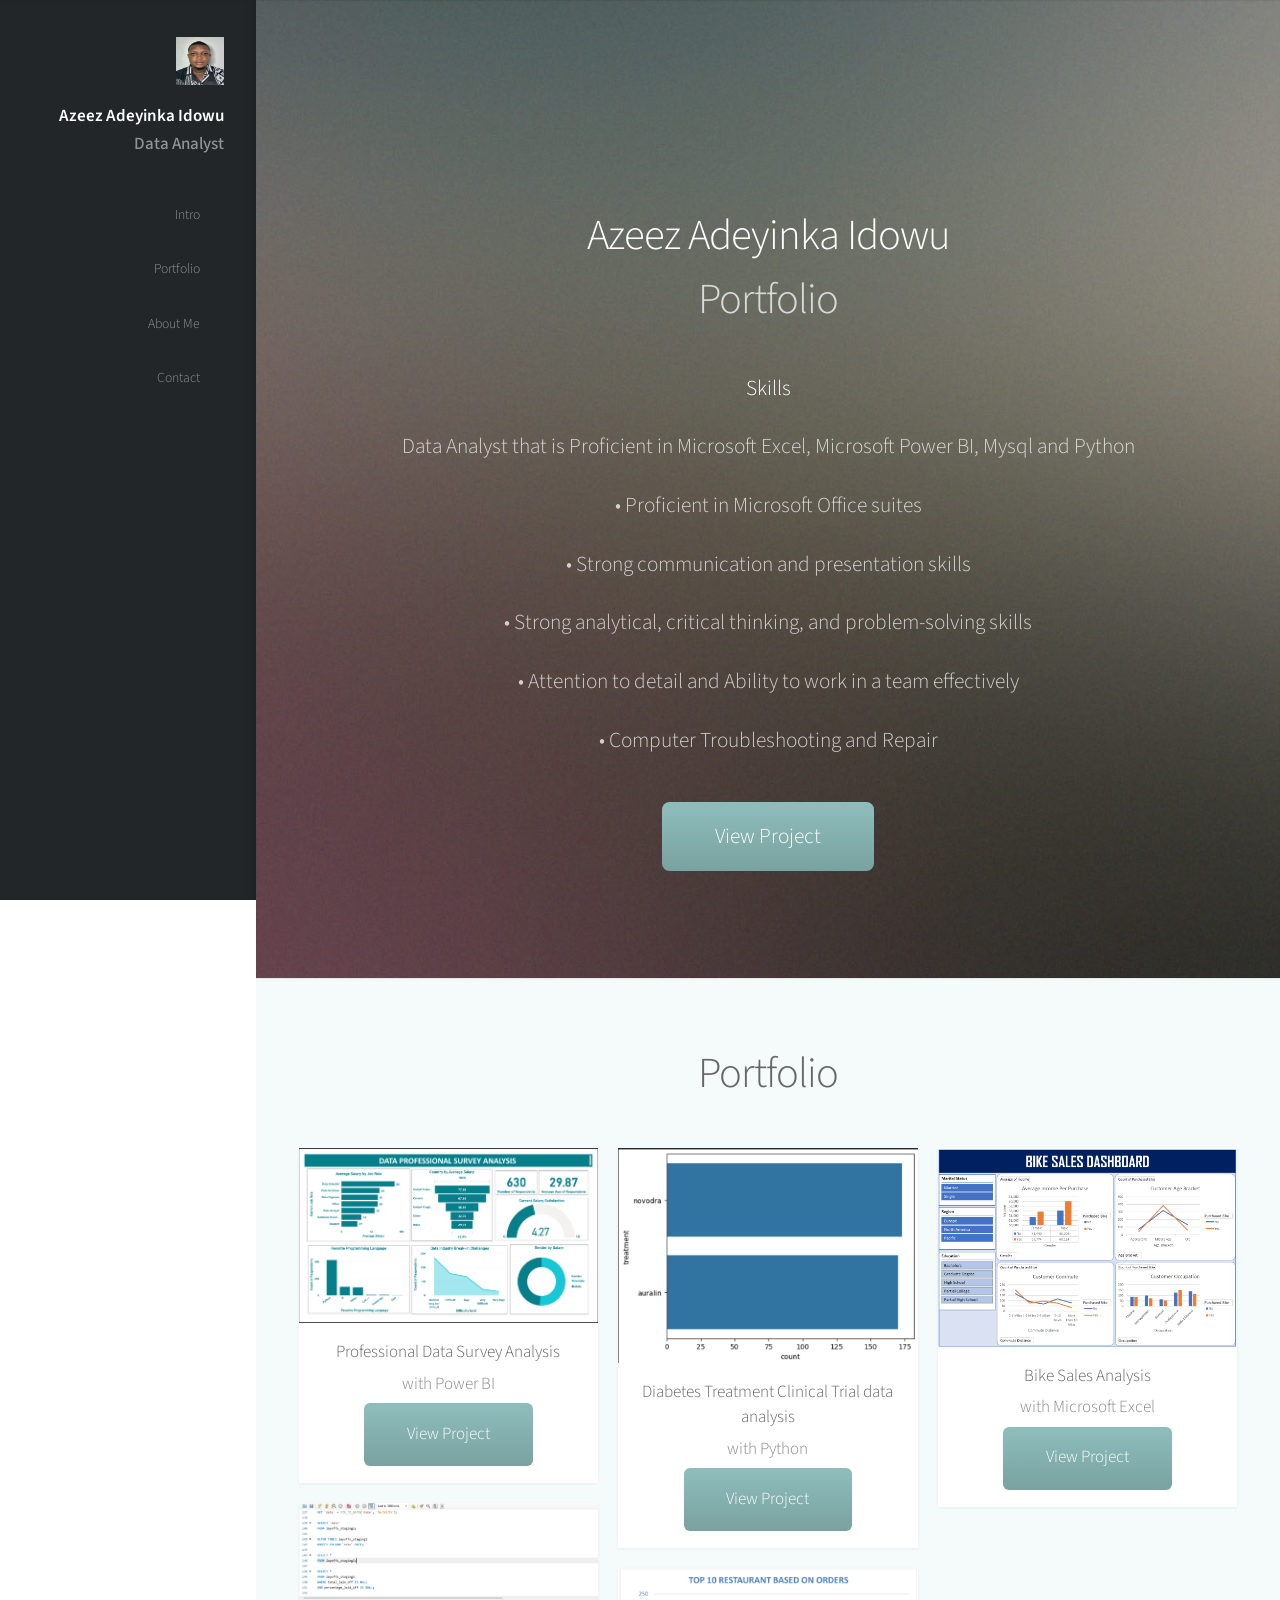
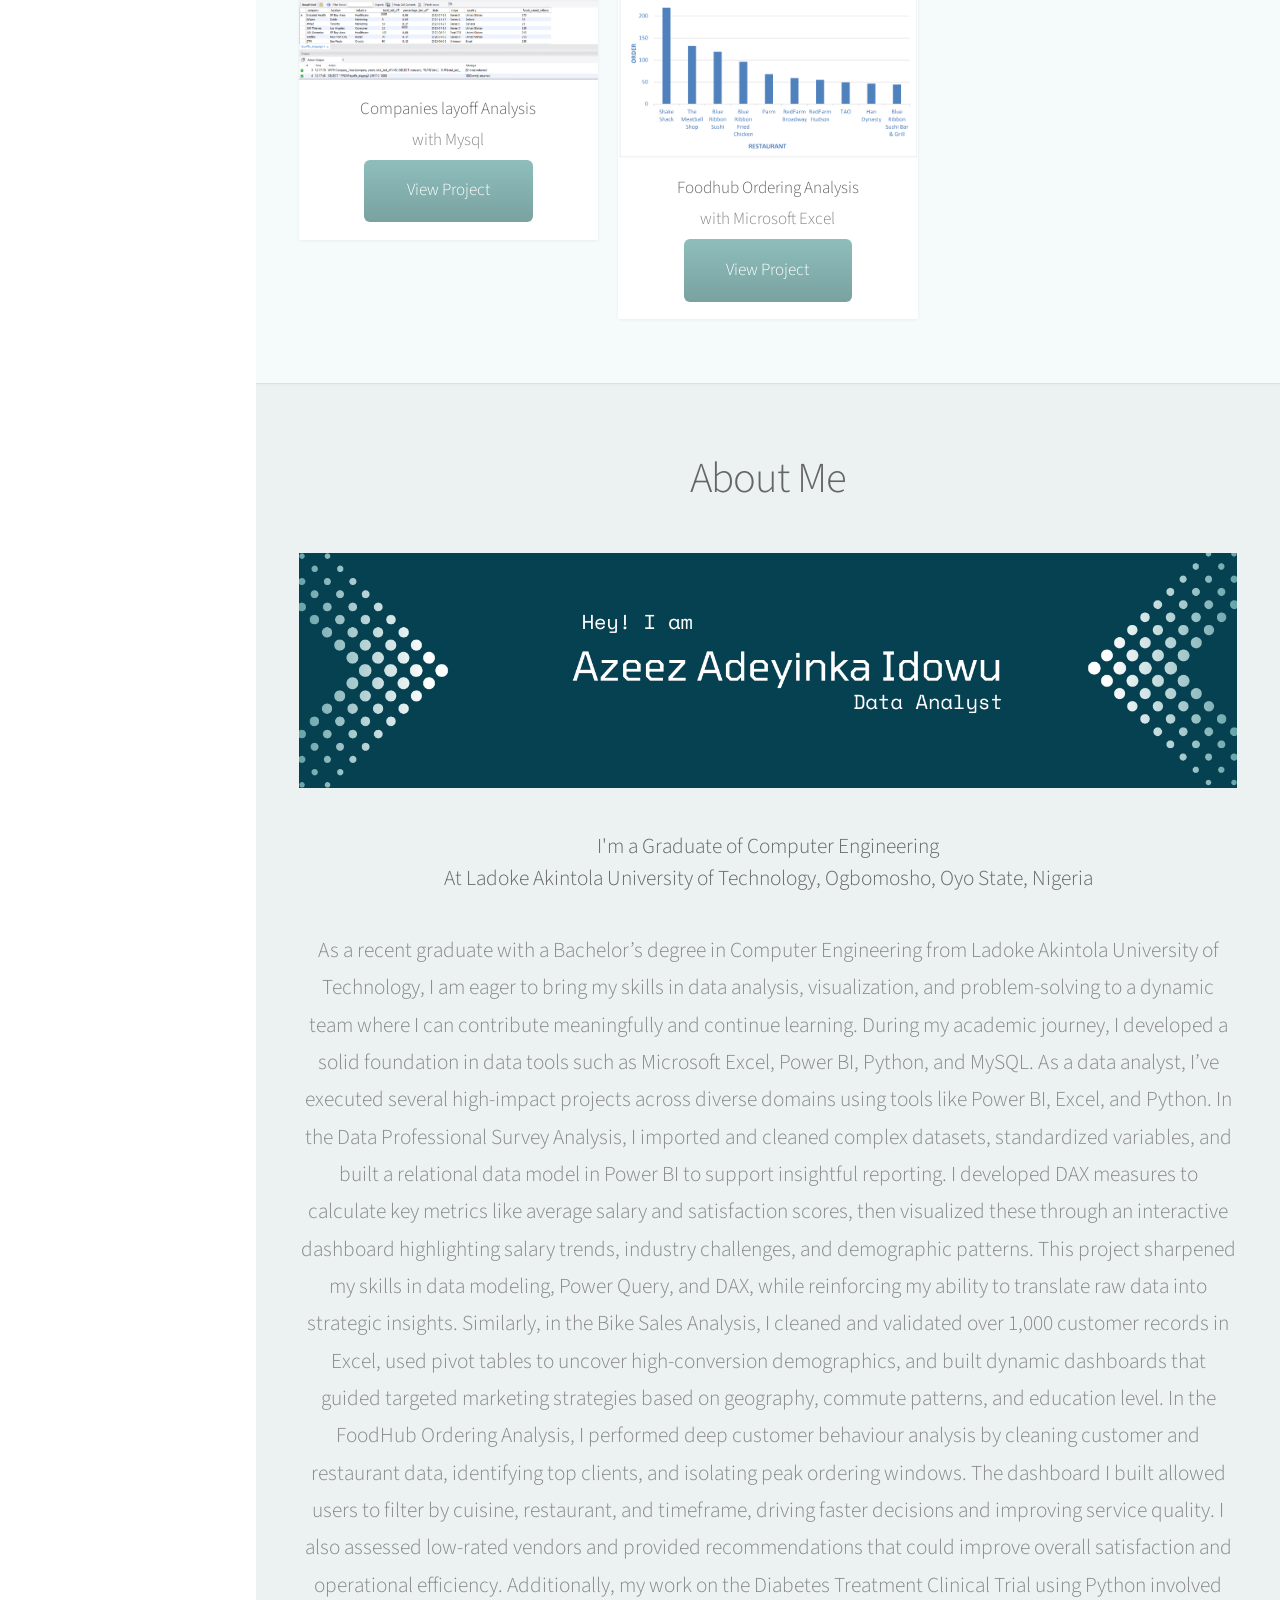
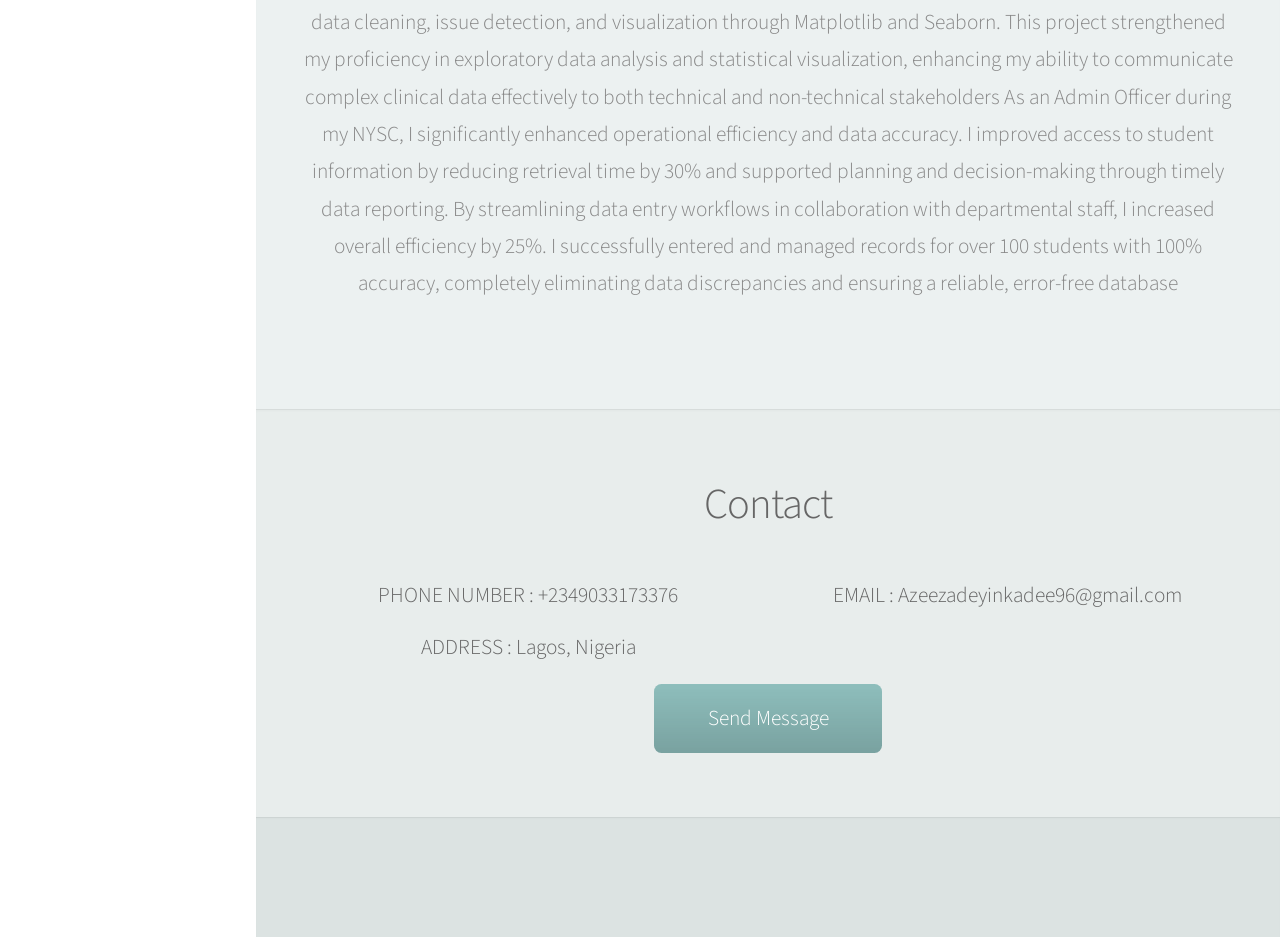
==== commit da2b2815: "Add files via upload updated my portfolio" ====
--- a/index.html
+++ b/index.html
@@ -148,7 +148,7 @@
 							<a href="#" class="image featured"><img src="images/banner Data Analyst.png" alt="" /></a>
                             <h4>I'm a Graduate of Computer Engineering <br>
 								At Ladoke Akintola University of Technology, Ogbomosho, Oyo State, Nigeria <br>
-								with Second Class Upper</h4> <br>
+								</h4> <br>
 							<p>As a recent graduate with a Bachelor’s degree in Computer Engineering from Ladoke Akintola University of Technology,
 								 I am eager to bring my skills in data analysis, visualization, and problem-solving to a dynamic team where I can contribute meaningfully and continue learning. 
 								 During my academic journey, I developed a solid foundation in data tools such as Microsoft Excel, Power BI, Python, and MySQL. As a data analyst, I’ve executed
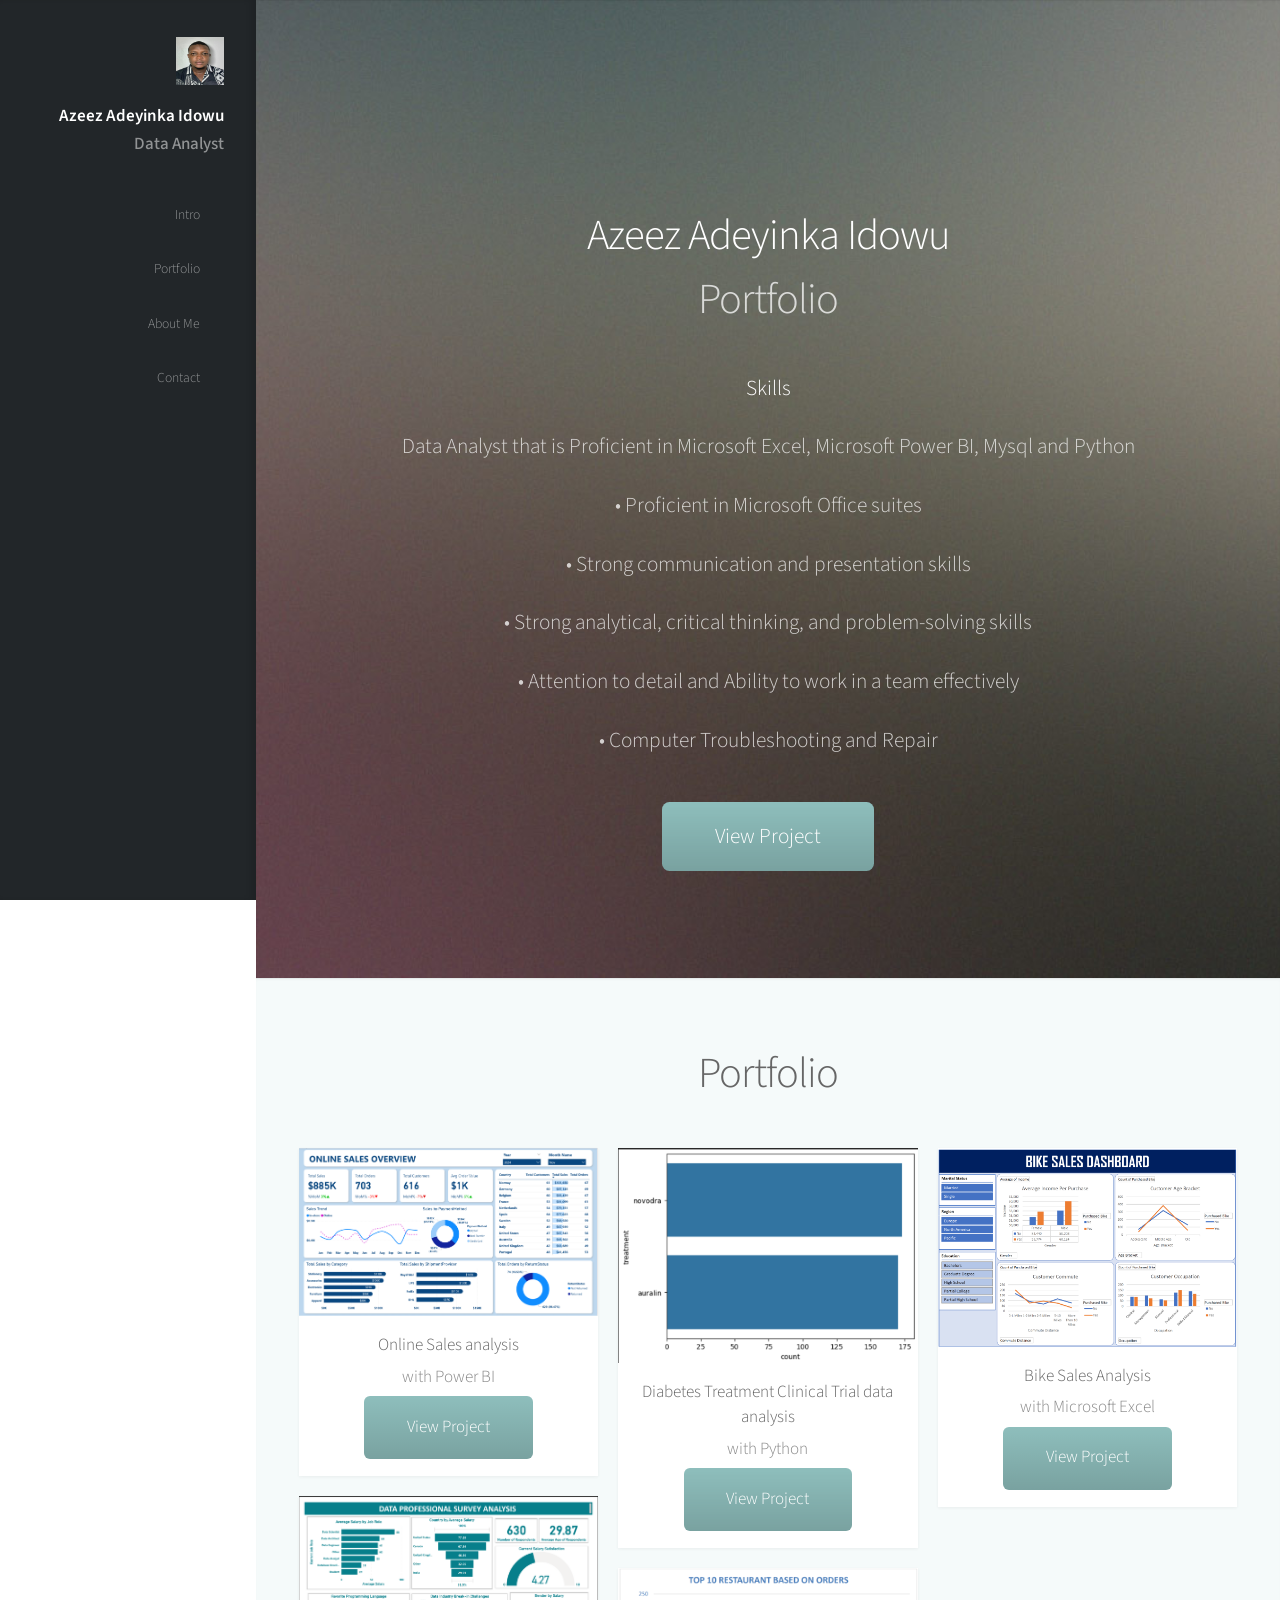
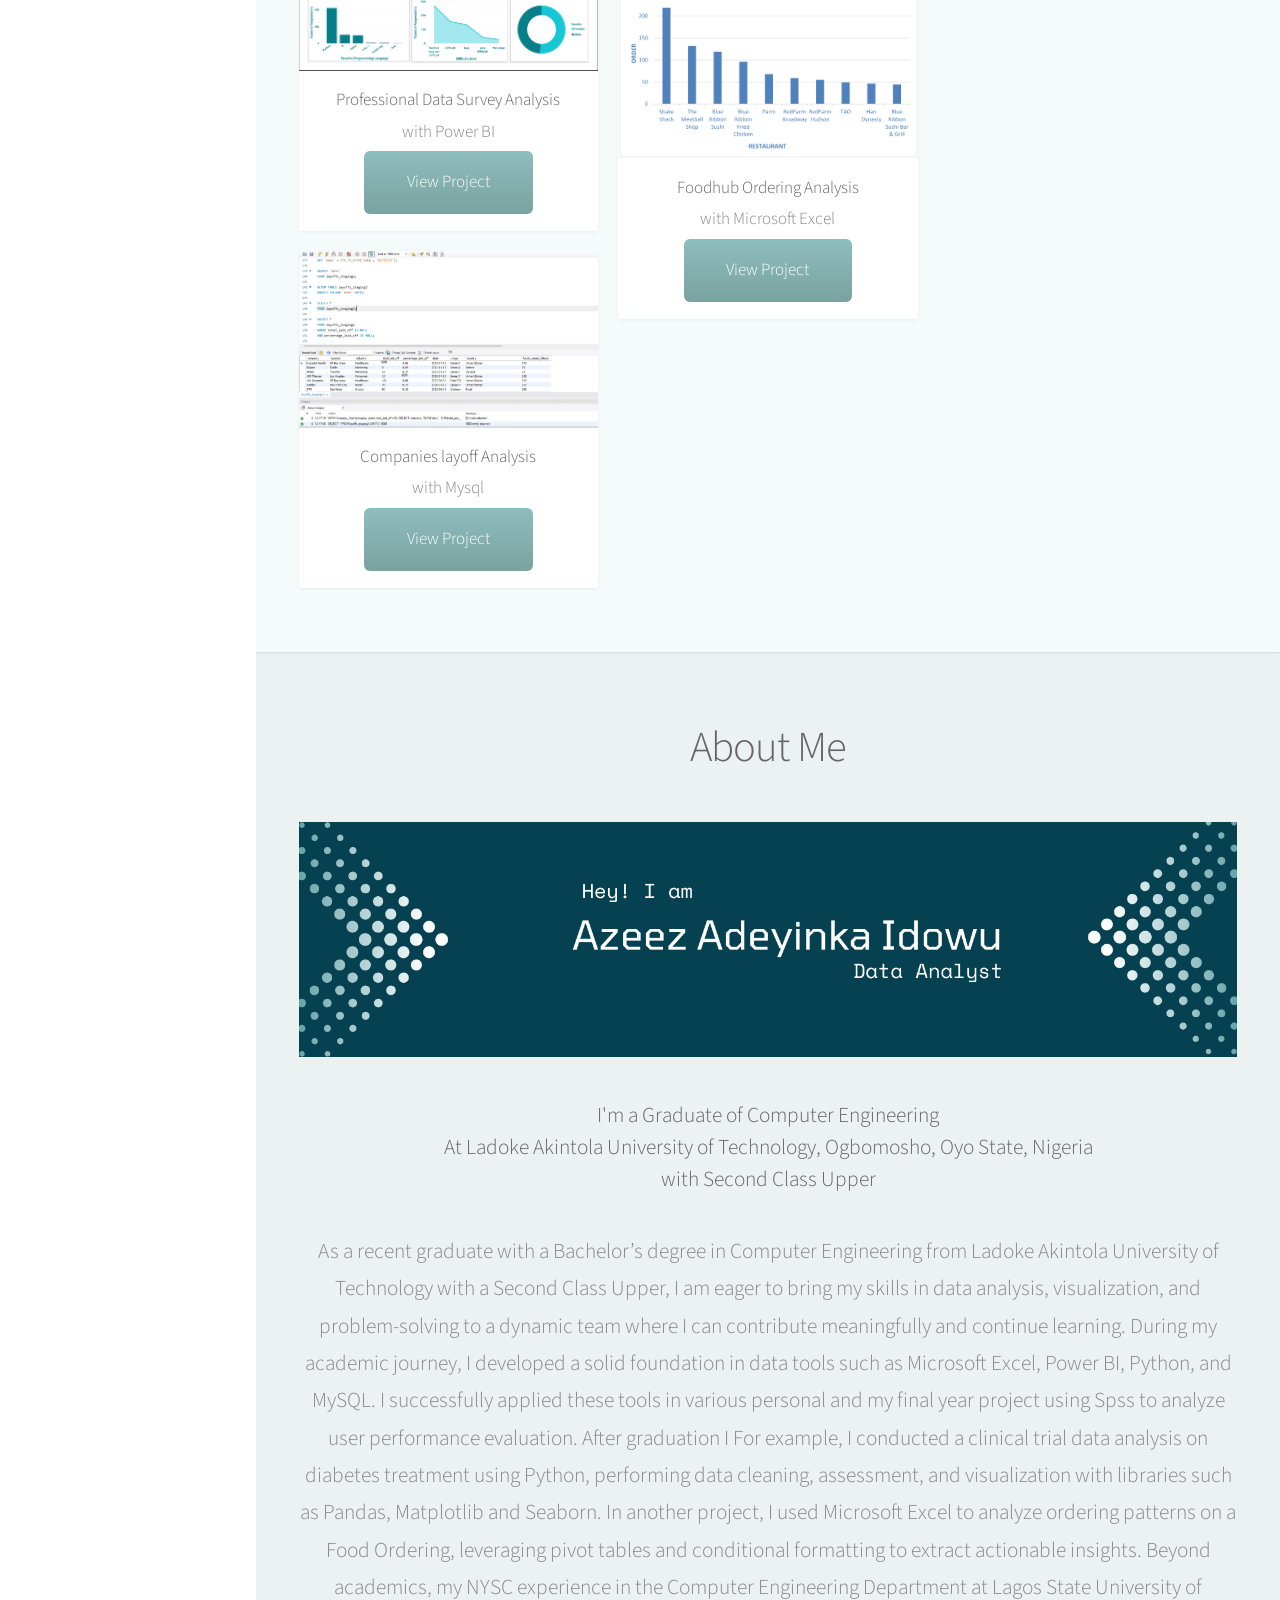
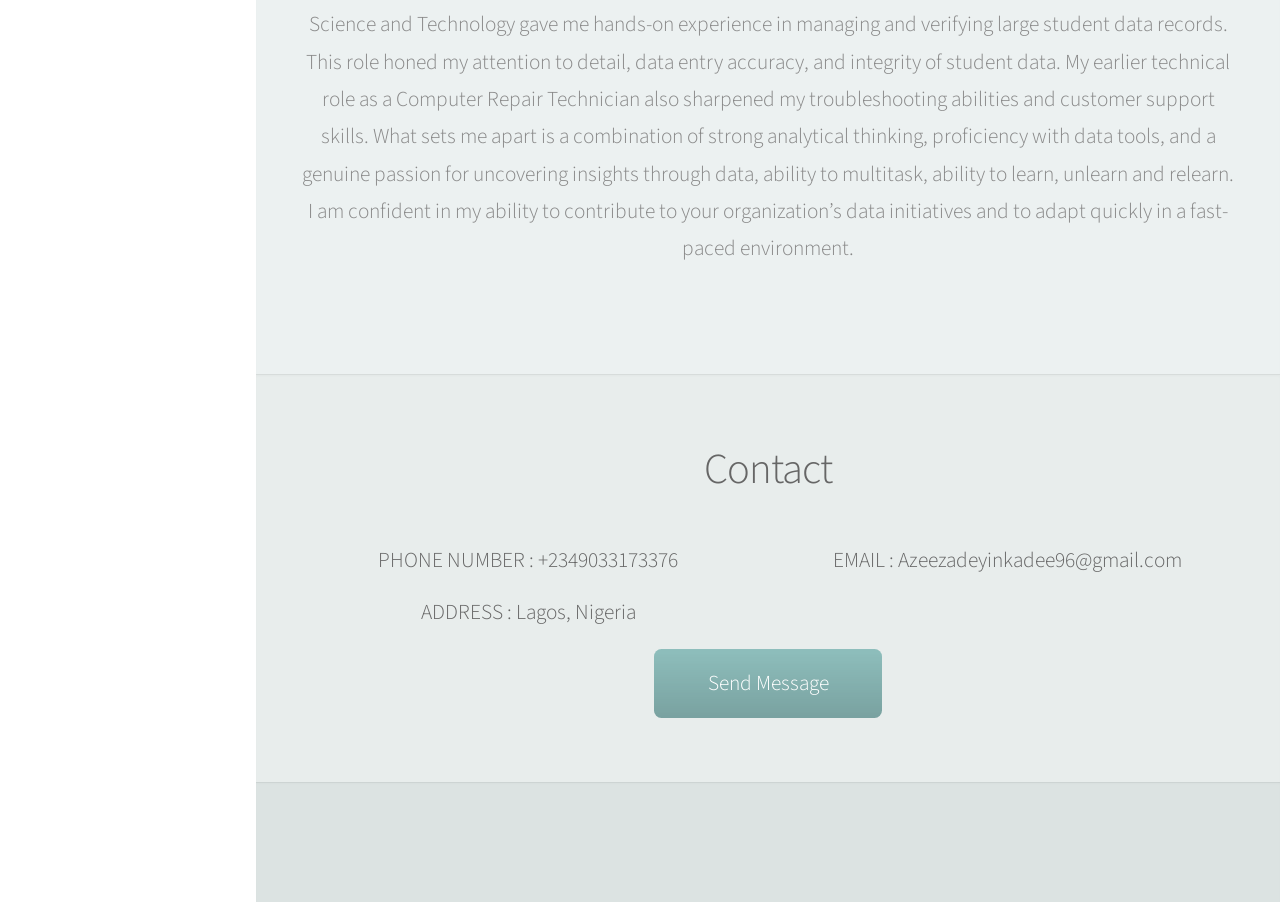
==== commit 828353ab: "updated project on my portfolio" ====
--- a/index.html
+++ b/index.html
@@ -92,6 +92,13 @@
 							<div class="row">
 								<div class="col-4 col-12-mobile">
 									<article class="item">
+										<a href="https://github.com/AzeezAdeyinka/Online-Sales-Analysis" class="image fit"><img src="images/online sales dashboard.png" alt="" /></a>
+										<header>
+											<h3>Online Sales analysis</h3>with Power BI <br>
+											<a href="https://github.com/AzeezAdeyinka/Online-Sales-Analysis" class="button scrolly">View Project</a>
+										</header>
+									</article>
+									<article class="item">
 										<a href="https://github.com/AzeezAdeyinka/Professional-Data-Survey-Analysis" class="image fit"><img src="images/survey dashboard.png" alt="" /></a>
 										<header>
 											<h3>Professional Data Survey Analysis</h3>with Power BI <br>
@@ -121,7 +128,6 @@
 											<a href="https://github.com/AzeezAdeyinka/FoodHub-Ordering-Analysis" class="button scrolly">View Project</a>
 										</header>
 									</article>
-
 								</div>
 								<div class="col-4 col-12-mobile">
 									<article class="item">
@@ -148,27 +154,17 @@
 							<a href="#" class="image featured"><img src="images/banner Data Analyst.png" alt="" /></a>
                             <h4>I'm a Graduate of Computer Engineering <br>
 								At Ladoke Akintola University of Technology, Ogbomosho, Oyo State, Nigeria <br>
-								</h4> <br>
-							<p>As a recent graduate with a Bachelor’s degree in Computer Engineering from Ladoke Akintola University of Technology,
+								with Second Class Upper</h4> <br>
+							<p>As a recent graduate with a Bachelor’s degree in Computer Engineering from Ladoke Akintola University of Technology with a Second Class Upper,
 								 I am eager to bring my skills in data analysis, visualization, and problem-solving to a dynamic team where I can contribute meaningfully and continue learning. 
-								 During my academic journey, I developed a solid foundation in data tools such as Microsoft Excel, Power BI, Python, and MySQL. As a data analyst, I’ve executed
-								 several high-impact projects across diverse domains using tools like Power BI, Excel, and Python. In the Data Professional Survey Analysis, I imported and cleaned complex datasets,
-								  standardized variables, and built a relational data model in Power BI to support insightful reporting. 
-								 I developed DAX measures to calculate key metrics like average salary and satisfaction scores, then visualized these through an interactive dashboard highlighting salary trends, industry challenges,
-								  and demographic patterns. This project sharpened my skills in data modeling, Power Query, and DAX, while reinforcing my ability to translate raw data into strategic insights.
-
-                                 Similarly, in the Bike Sales Analysis, I cleaned and validated over 1,000 customer records in Excel, used pivot tables to uncover high-conversion demographics, 
-								 and built dynamic dashboards that guided targeted marketing strategies based on geography, commute patterns, and education level.
-
-                                 In the FoodHub Ordering Analysis, I performed deep customer behaviour analysis by cleaning customer and restaurant data, identifying top clients, and isolating peak ordering windows. 
-								 The dashboard I built allowed users to filter by cuisine, restaurant, and timeframe, driving faster decisions and improving service quality.
-								  I also assessed low-rated vendors and provided recommendations that could improve overall satisfaction and operational efficiency.
-                                 Additionally, my work on the Diabetes Treatment Clinical Trial using Python involved data cleaning, issue detection, and visualization through Matplotlib and Seaborn. 
-								 This project strengthened my proficiency in exploratory data analysis and statistical visualization, enhancing my ability to communicate complex clinical data effectively to both technical and non-technical stakeholders
-                                 As an Admin Officer during my NYSC, I significantly enhanced operational efficiency and data accuracy. I improved access to student information by reducing retrieval time by 30% and supported planning and decision-making
-								  through timely data reporting. By streamlining data entry workflows in collaboration with departmental staff, I increased overall efficiency by 25%. I successfully entered and managed records for over 100 students with 100% accuracy, 
-								  completely eliminating data discrepancies and ensuring a reliable, error-free database
-                                </p>
+								 During my academic journey, I developed a solid foundation in data tools such as Microsoft Excel, Power BI, Python, and MySQL. I successfully applied these tools
+								  in various personal and my final year project using Spss to analyze user performance evaluation. After graduation I For example, I conducted a clinical trial data analysis 
+								  on diabetes treatment using Python, performing data cleaning, assessment, and visualization with libraries such as Pandas, Matplotlib and Seaborn. In another project,
+								   I used Microsoft Excel to analyze ordering patterns on a Food Ordering, leveraging pivot tables and conditional formatting to extract actionable insights. Beyond academics, 
+								   my NYSC experience in the Computer Engineering Department at Lagos State University of Science and Technology gave me hands-on experience in managing and verifying large student data records.
+								    This role honed my attention to detail, data entry accuracy, and integrity of student data. My earlier technical role as a Computer Repair Technician also sharpened my troubleshooting
+									 abilities and customer support skills. What sets me apart is a combination of strong analytical thinking, proficiency with data tools, and a genuine passion for uncovering insights through data, 
+									 ability to multitask, ability to learn, unlearn and relearn. I am confident in my ability to contribute to your organization’s data initiatives and to adapt quickly in a fast-paced environment.</p>
 
 						</div>
 					</section>
@@ -187,7 +183,7 @@
 									<div class="col-6 col-12-mobile"><h4>EMAIL : Azeezadeyinkadee96@gmail.com </h4></div>
 									<div class="col-6 col-12-mobile"><h4>ADDRESS : Lagos, Nigeria </h4></div>
 									<div class="col-12">
-										<a href="https://mail.google.com/mail/u/0/#inbox?compose=new" class="button scrolly" accesskey="google">Send Message</a>
+										<a href="https://mail.google.com/mail/u/0/#inbox?compose=new" class="button scrolly">Send Message</a>
 									</div>
 								</div>
 							</form>
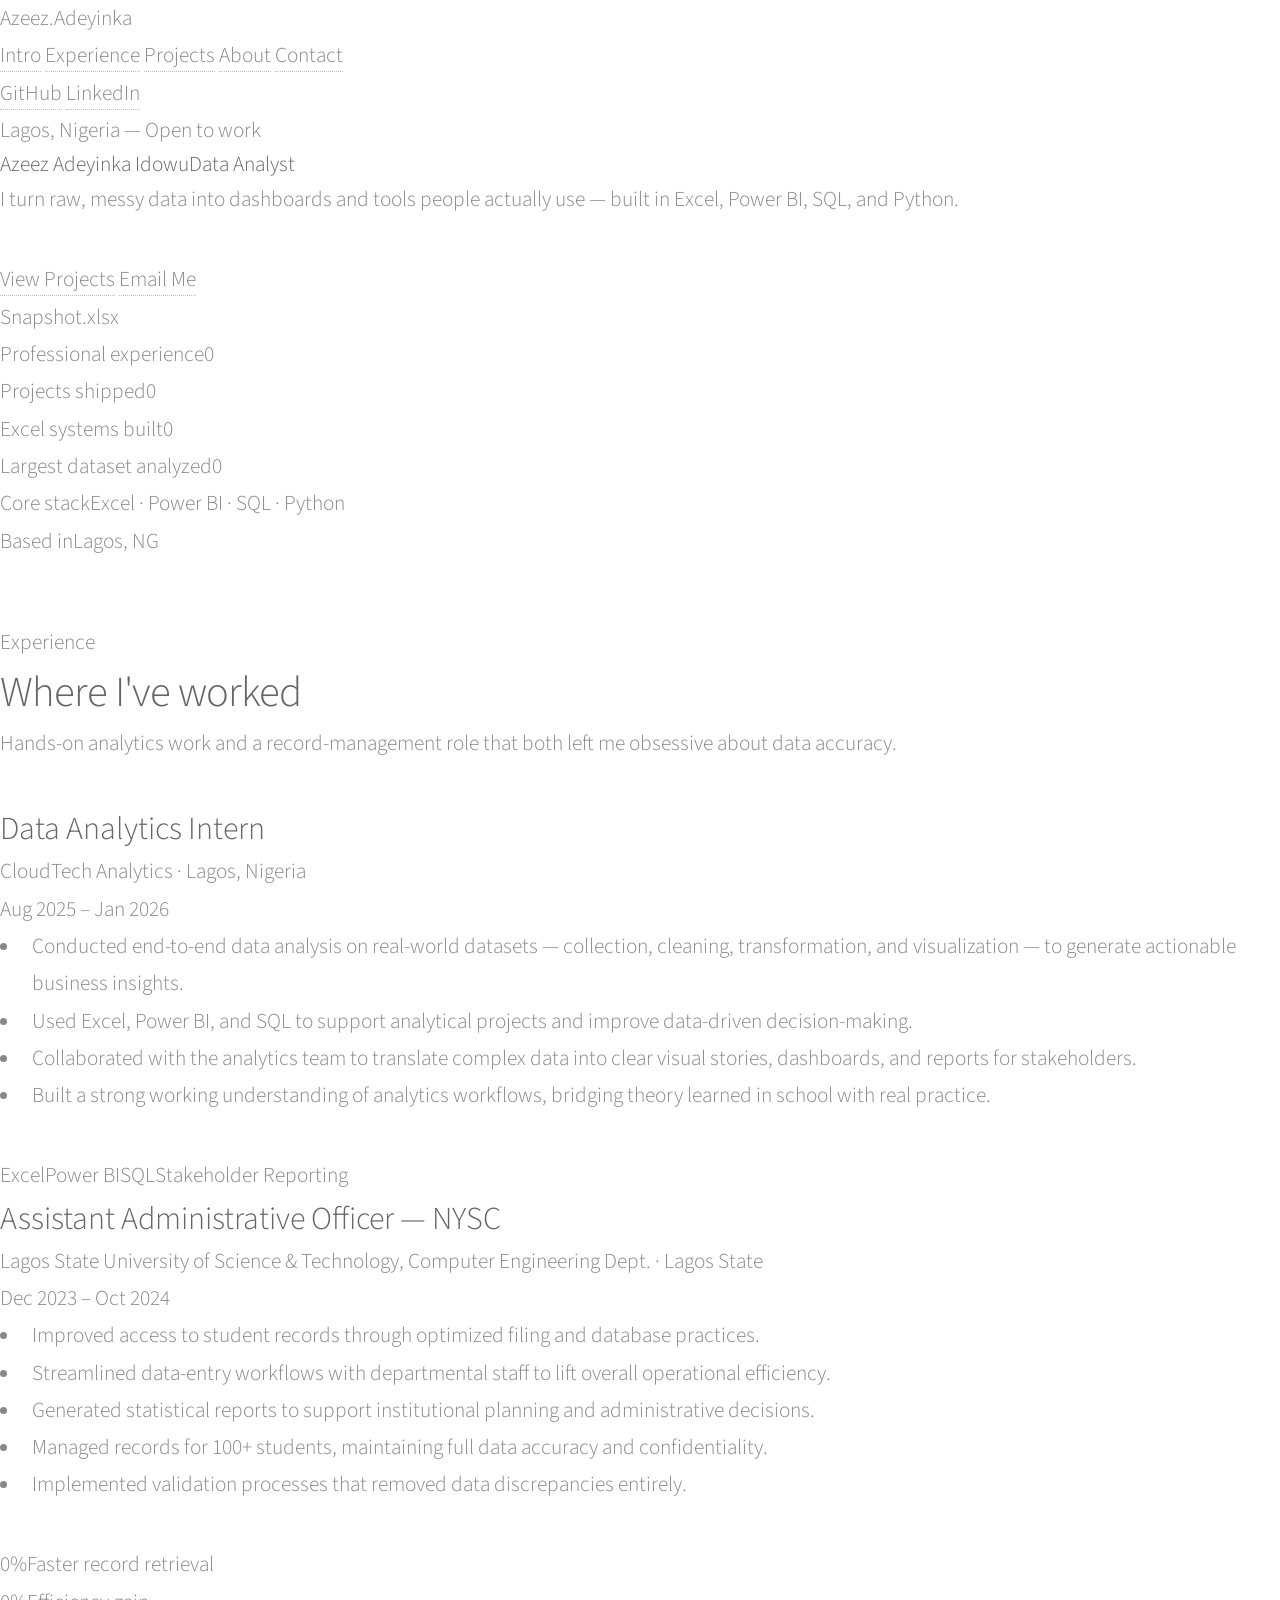
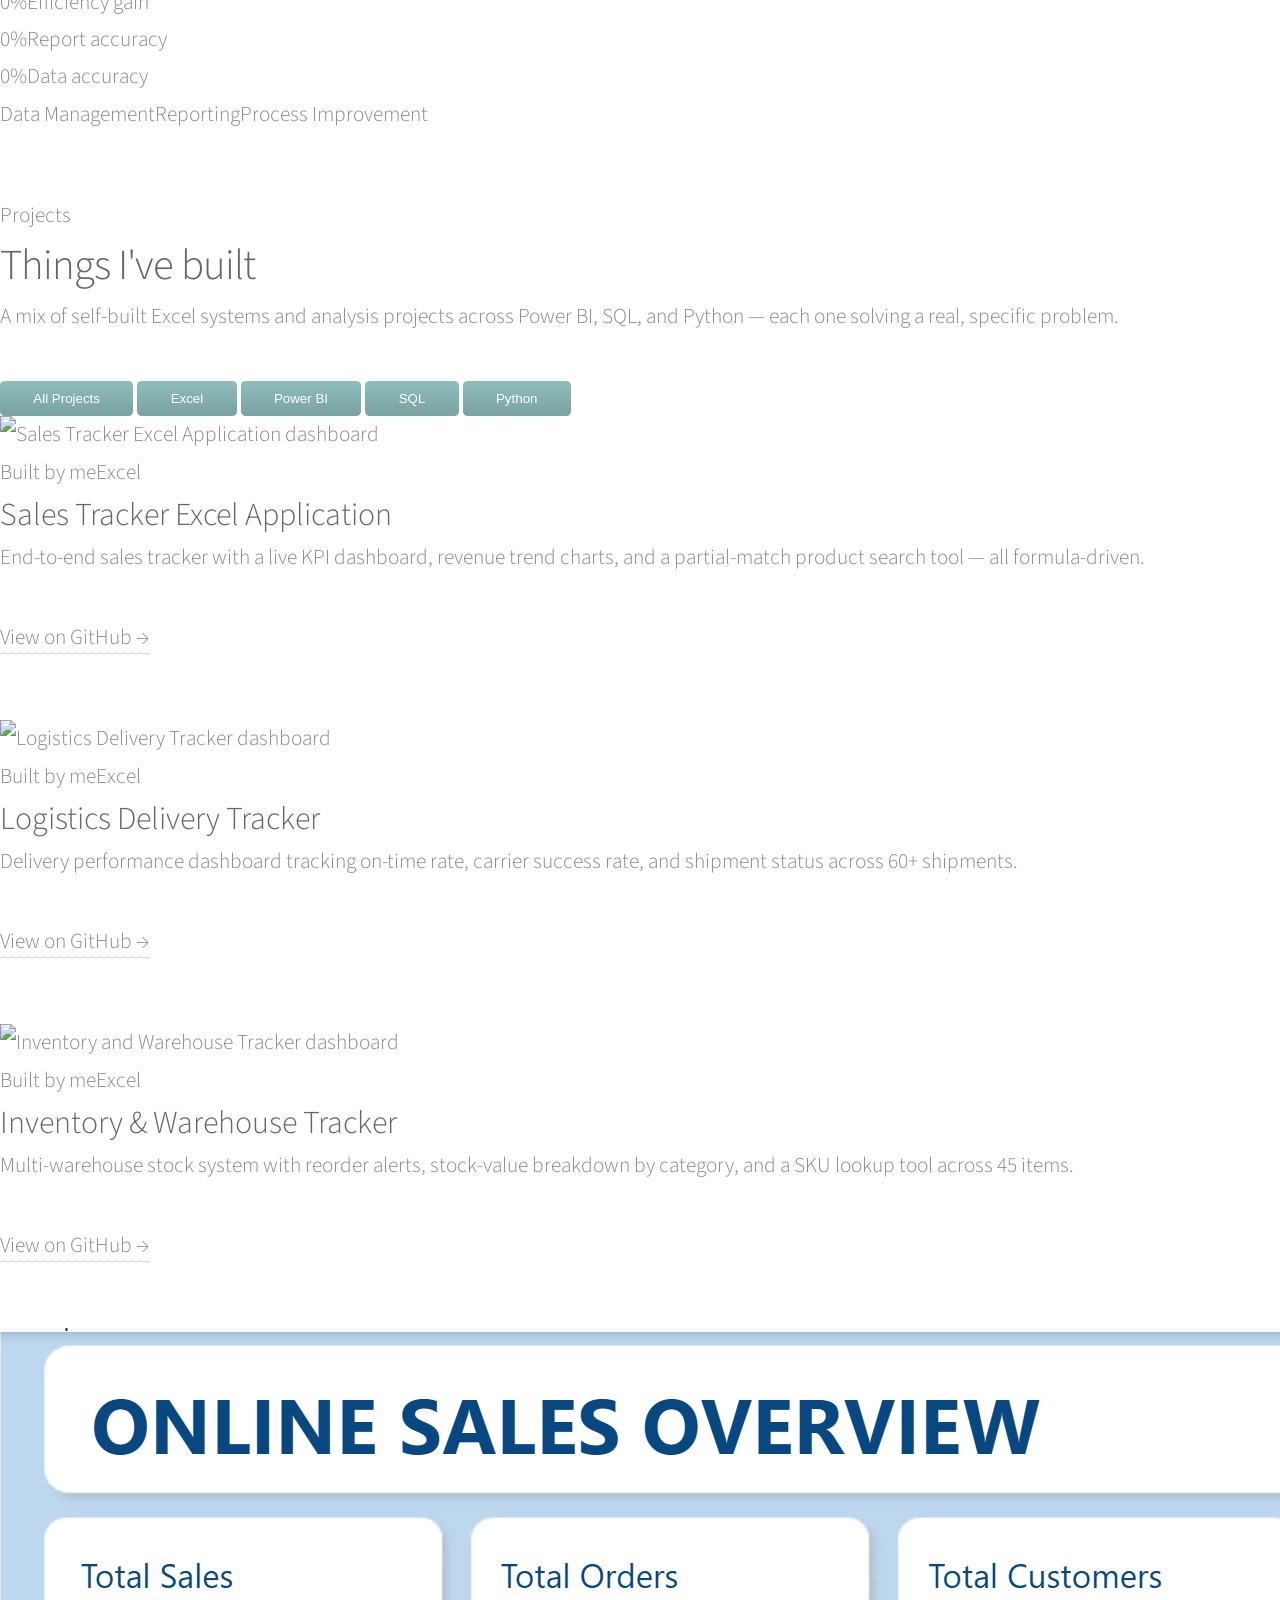
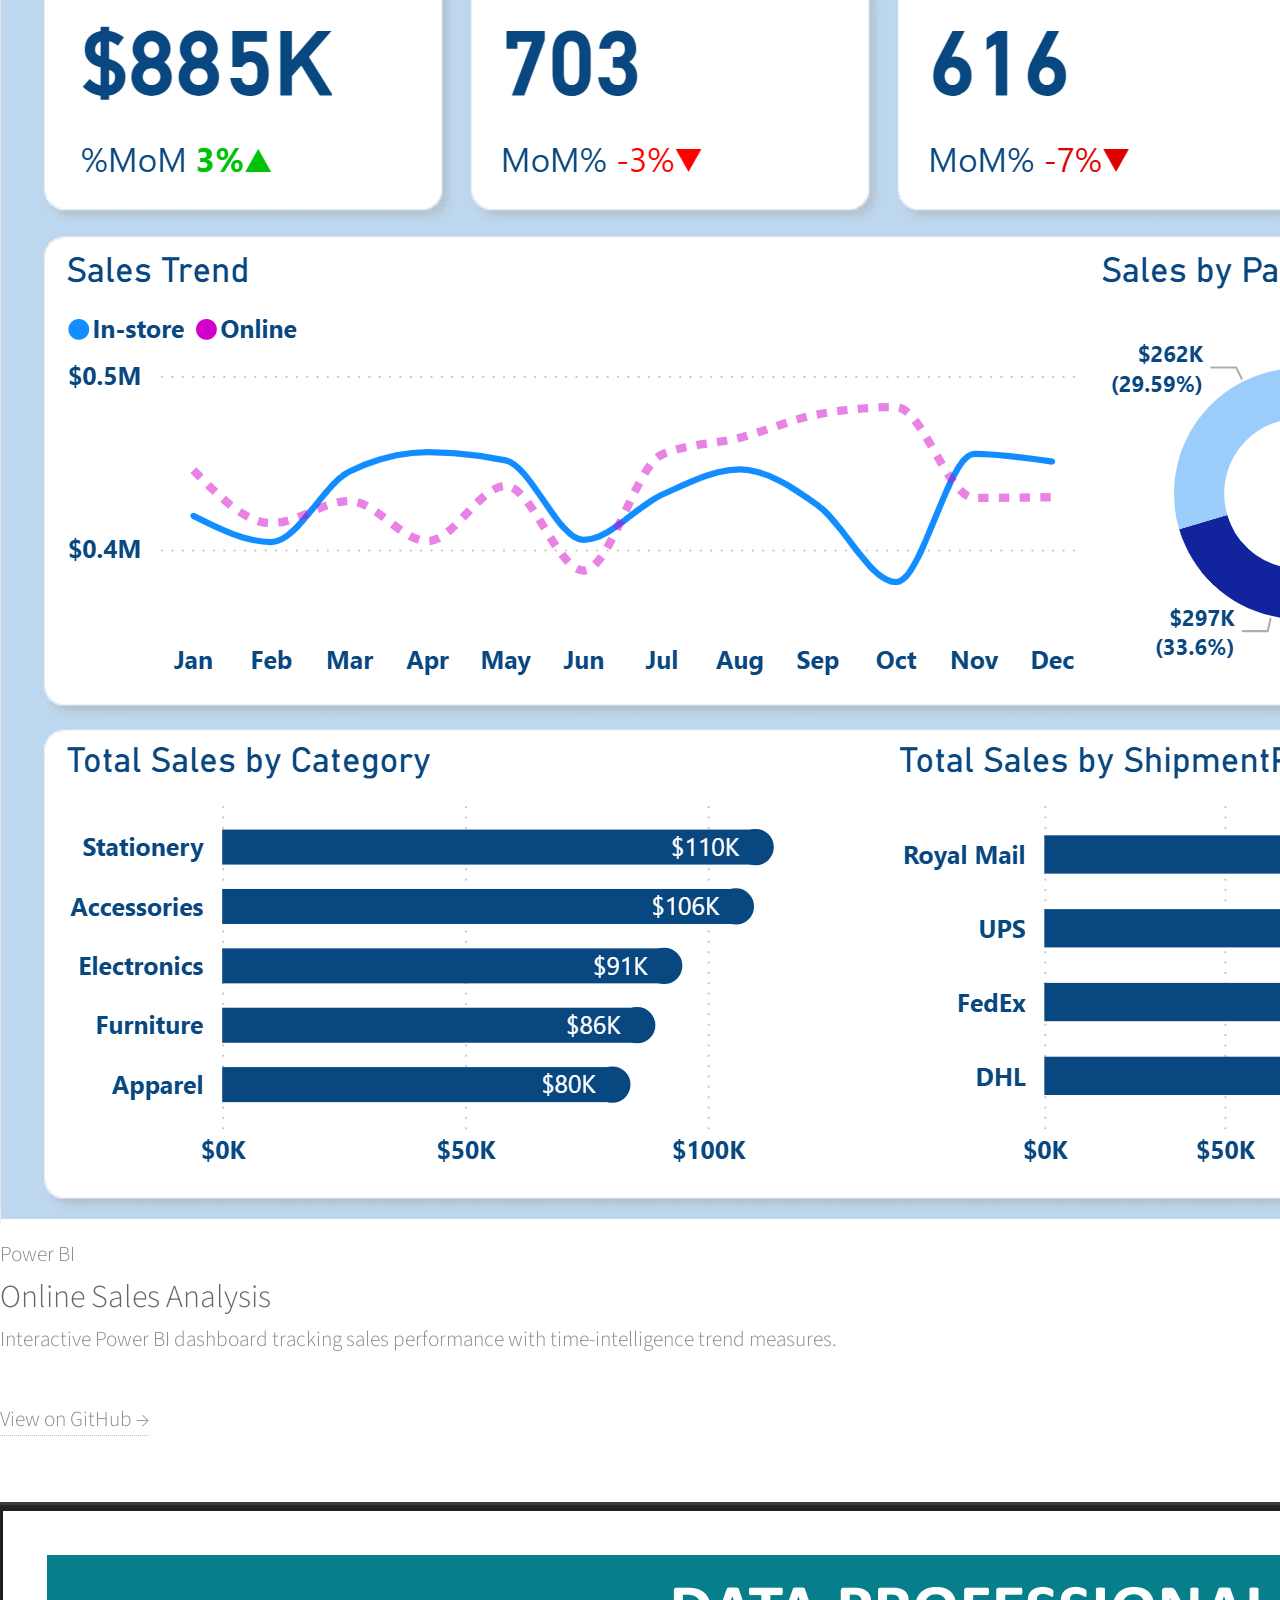
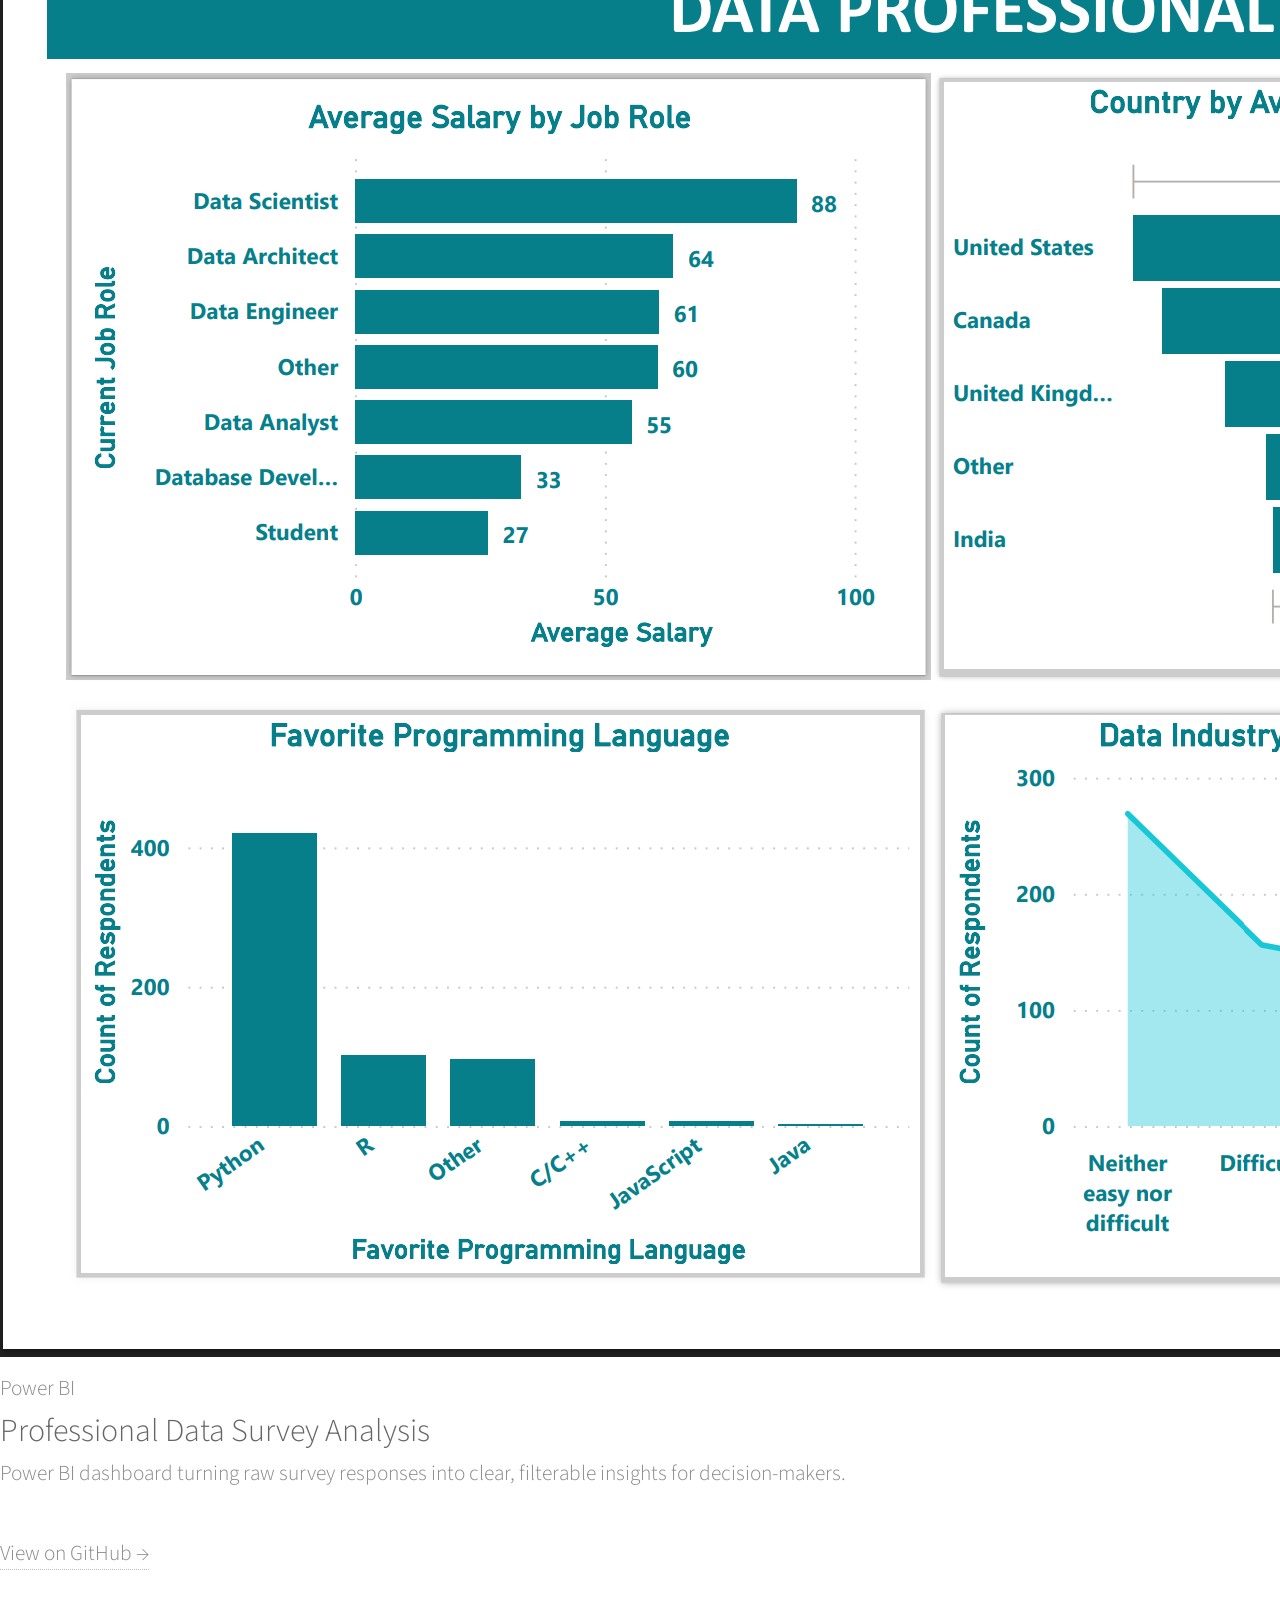
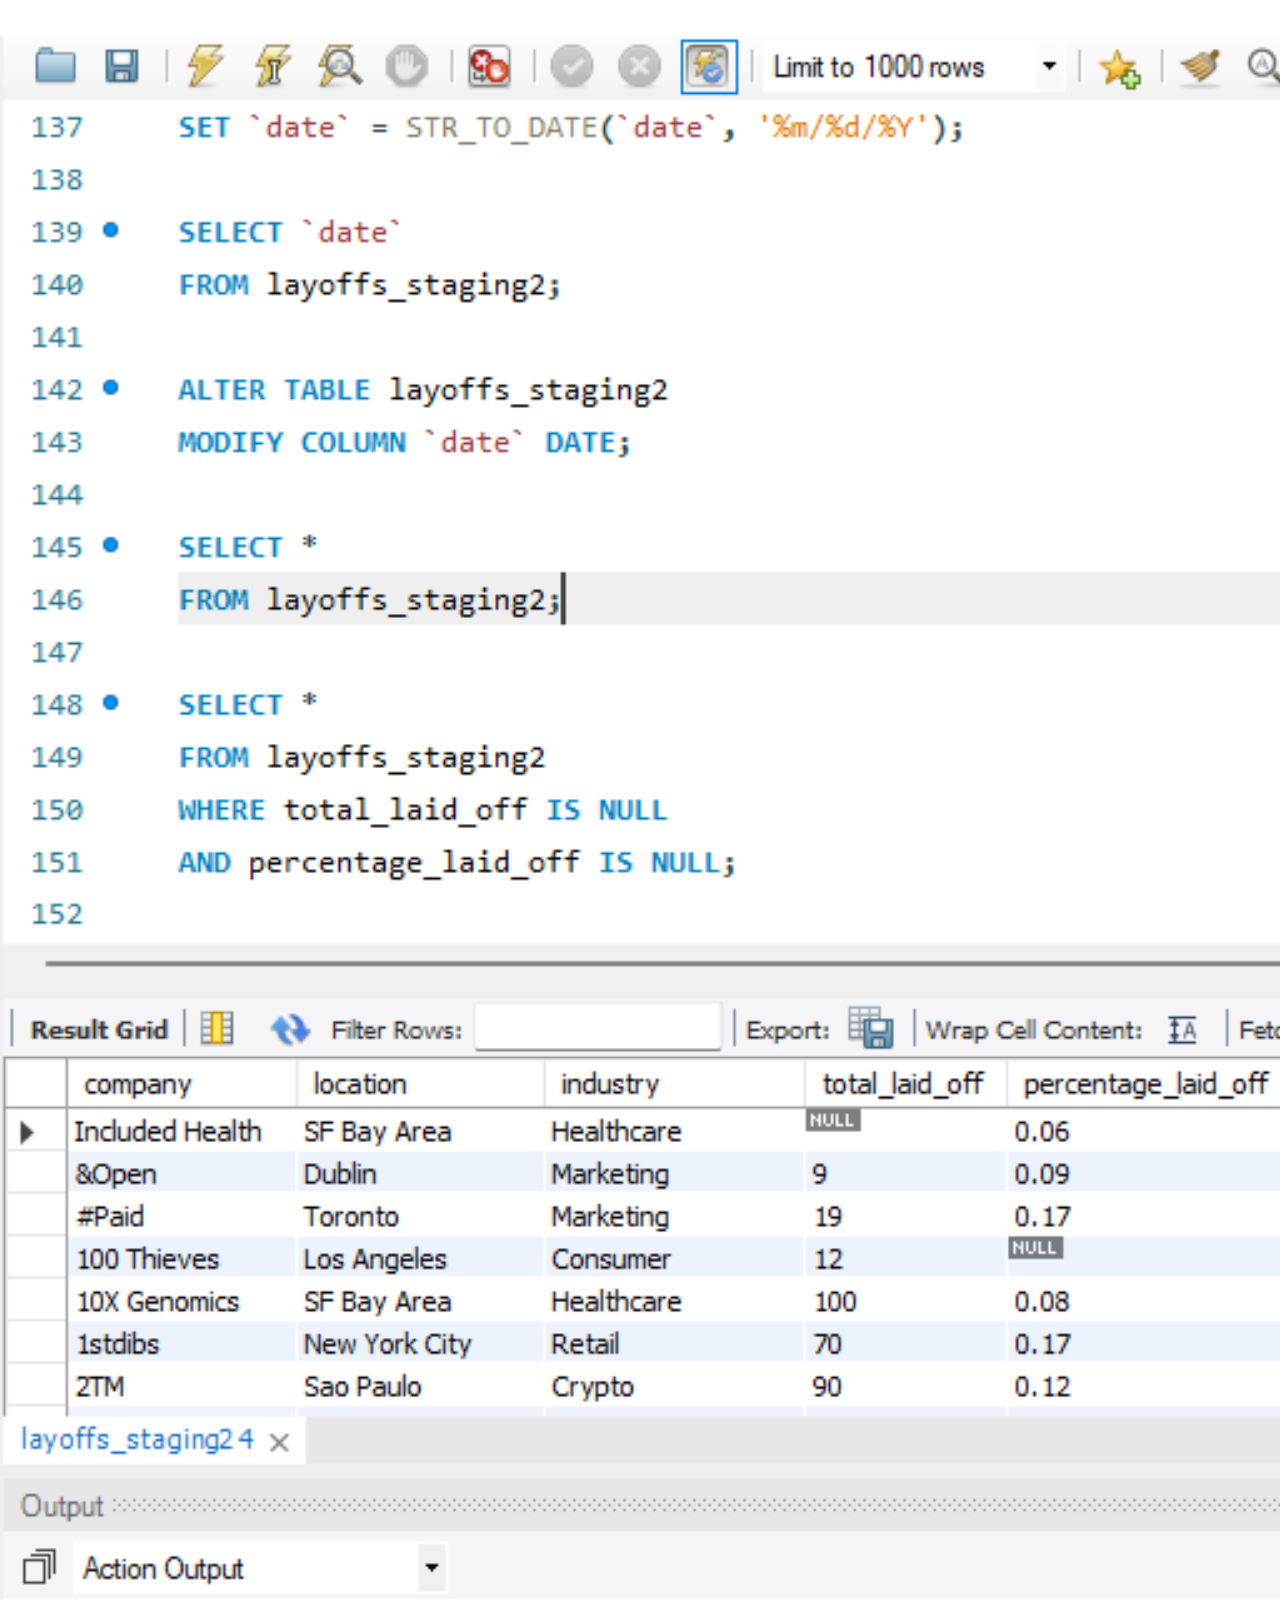
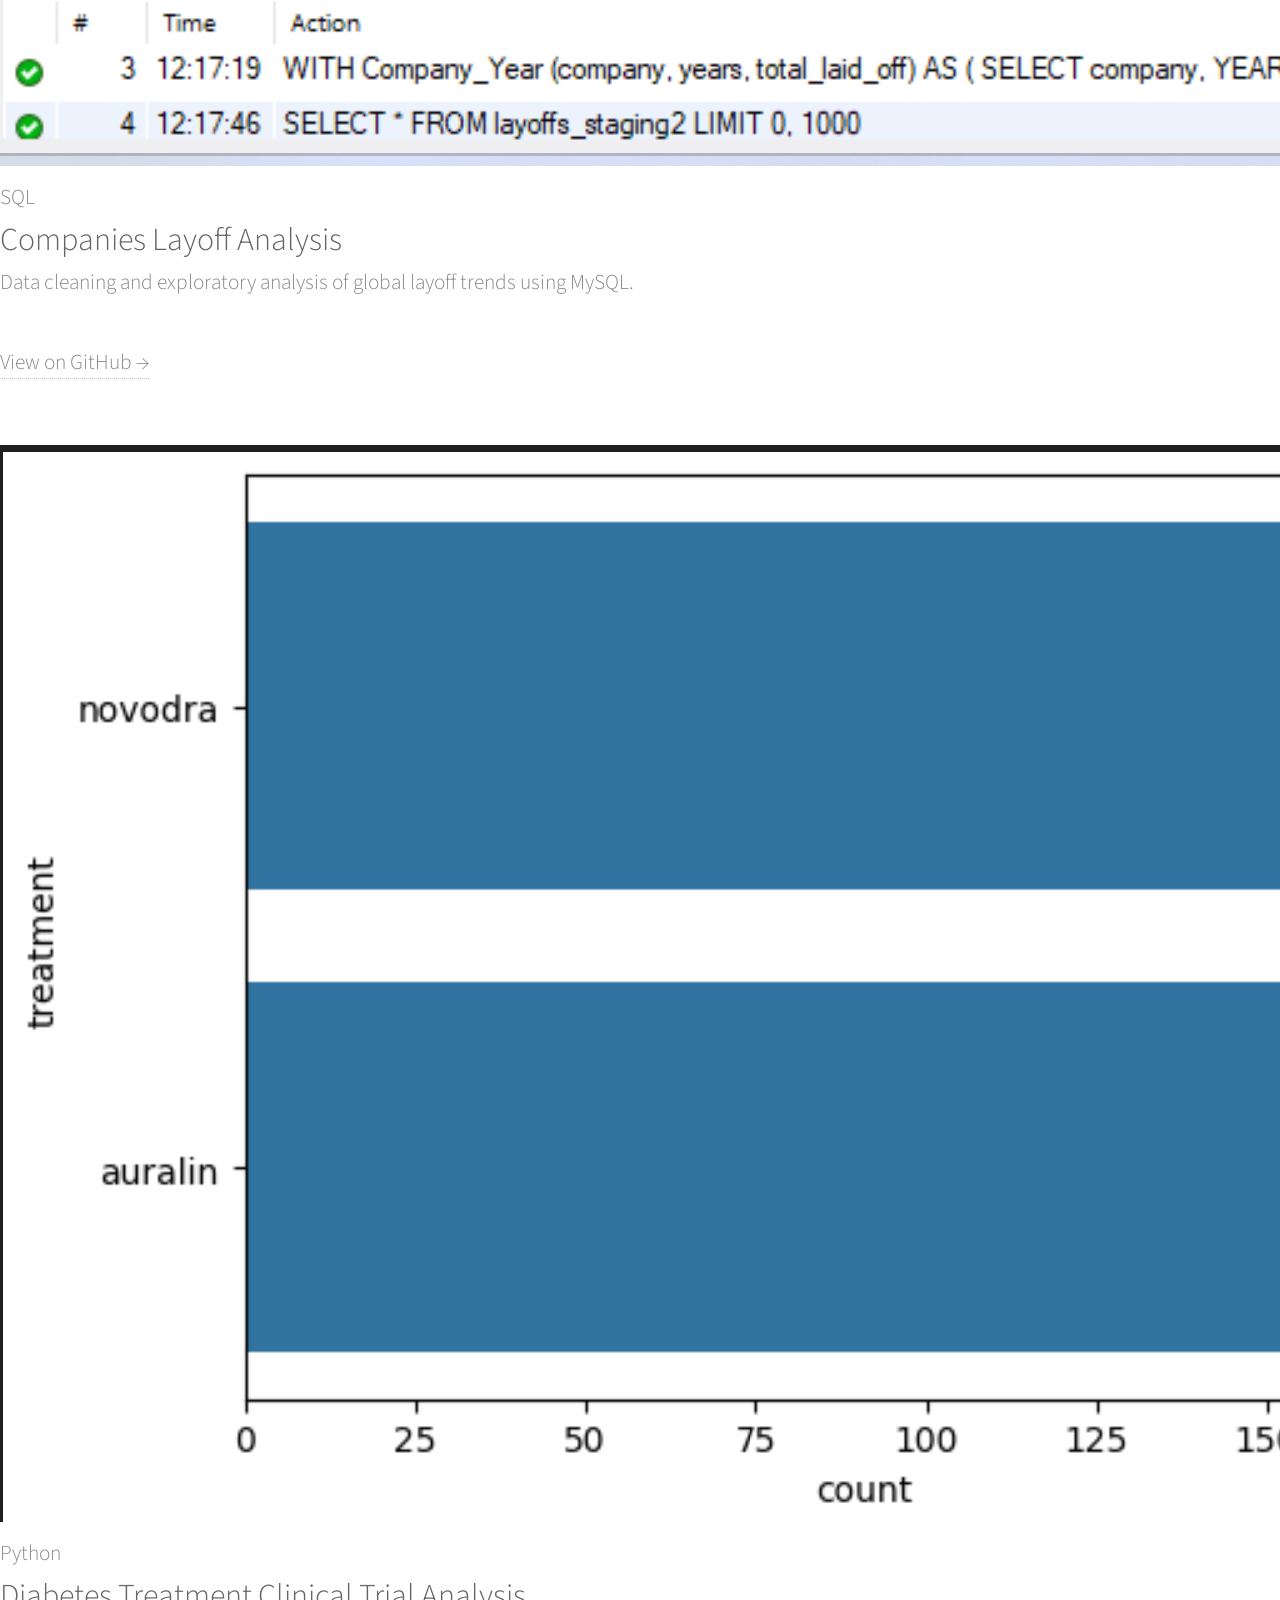
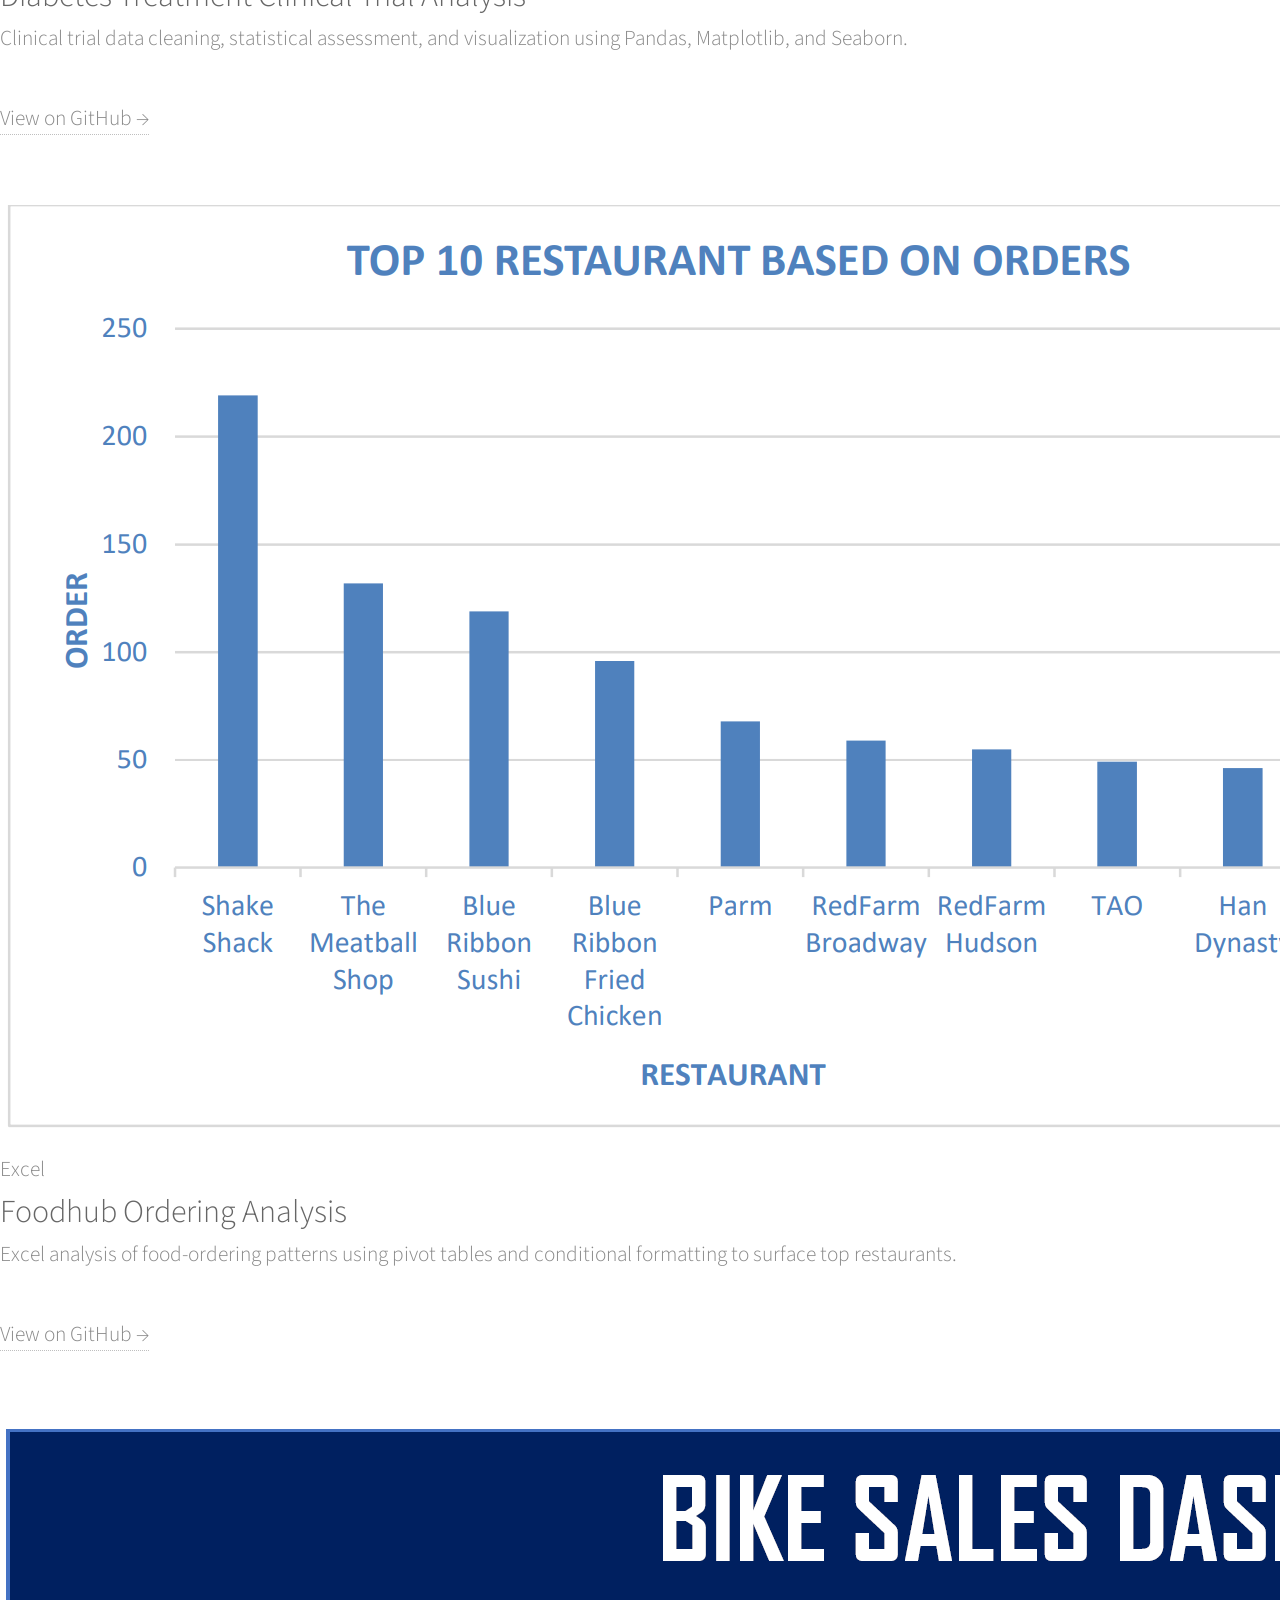
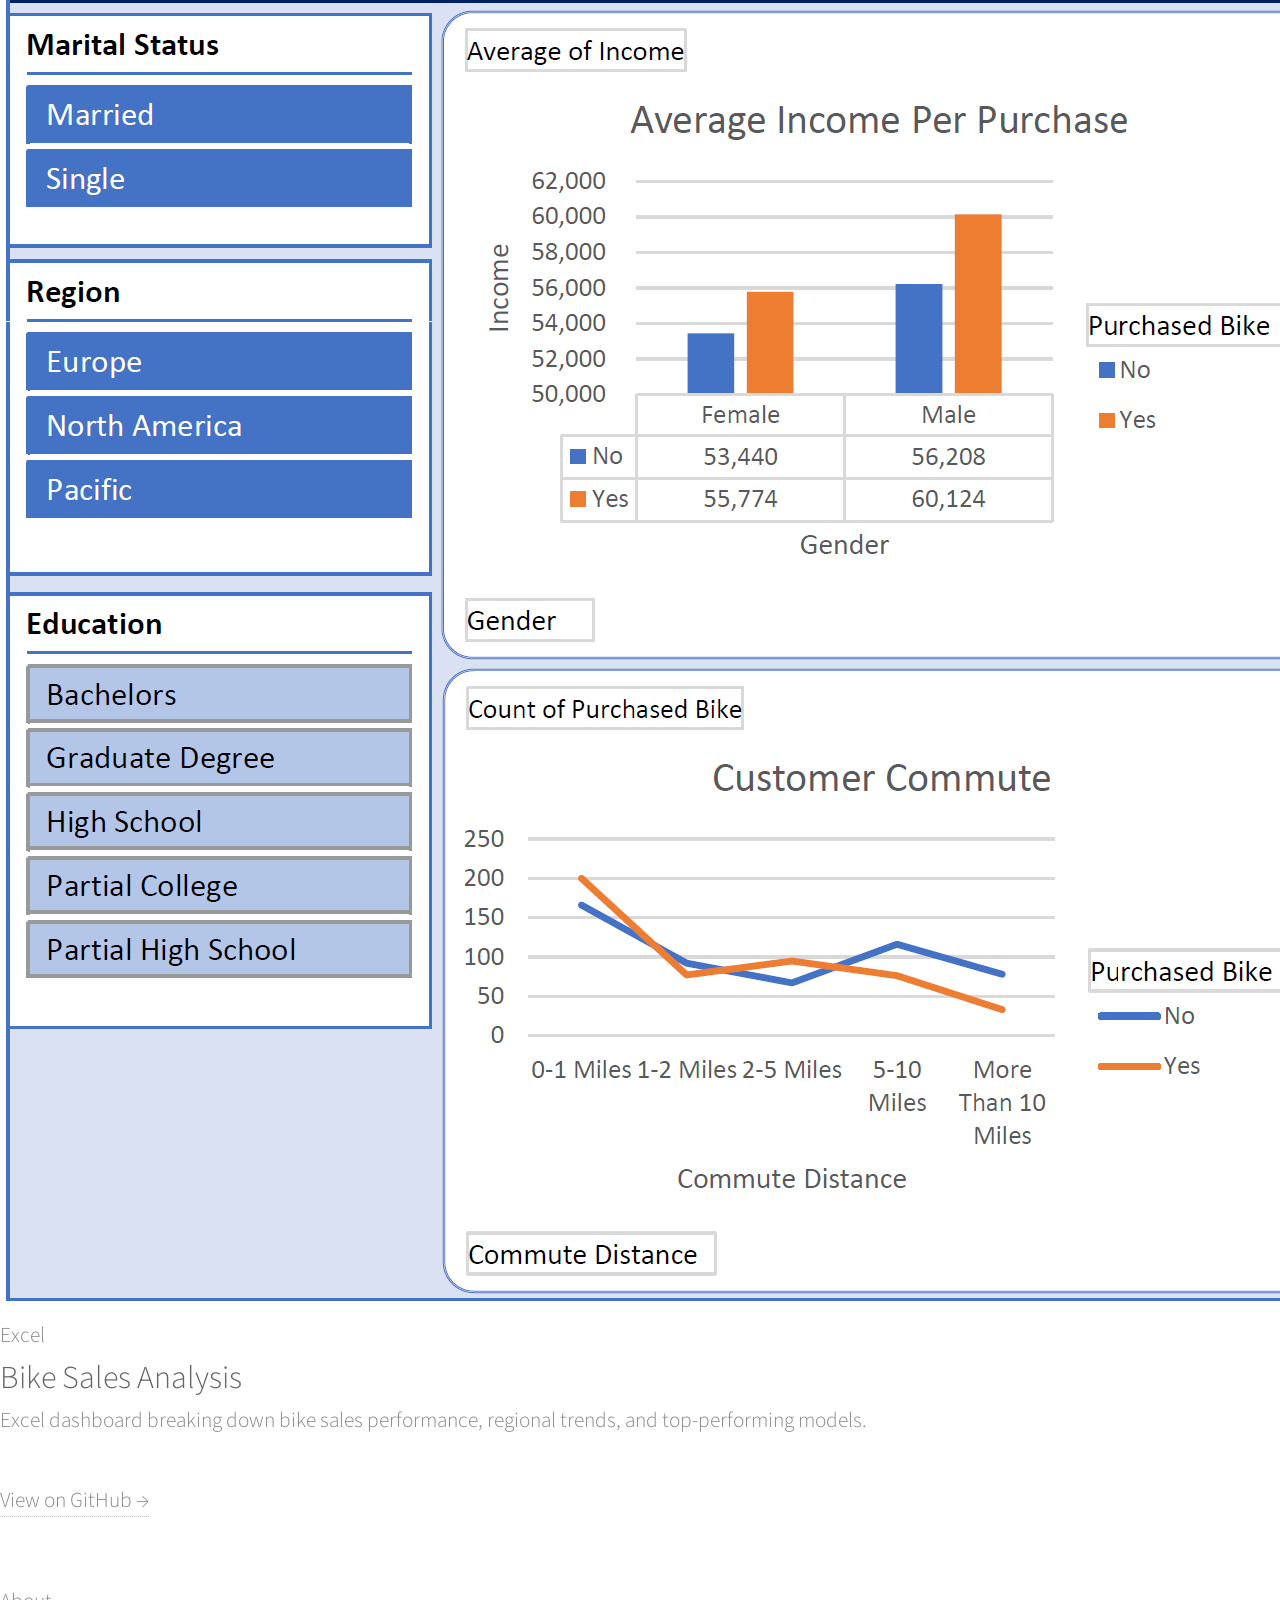
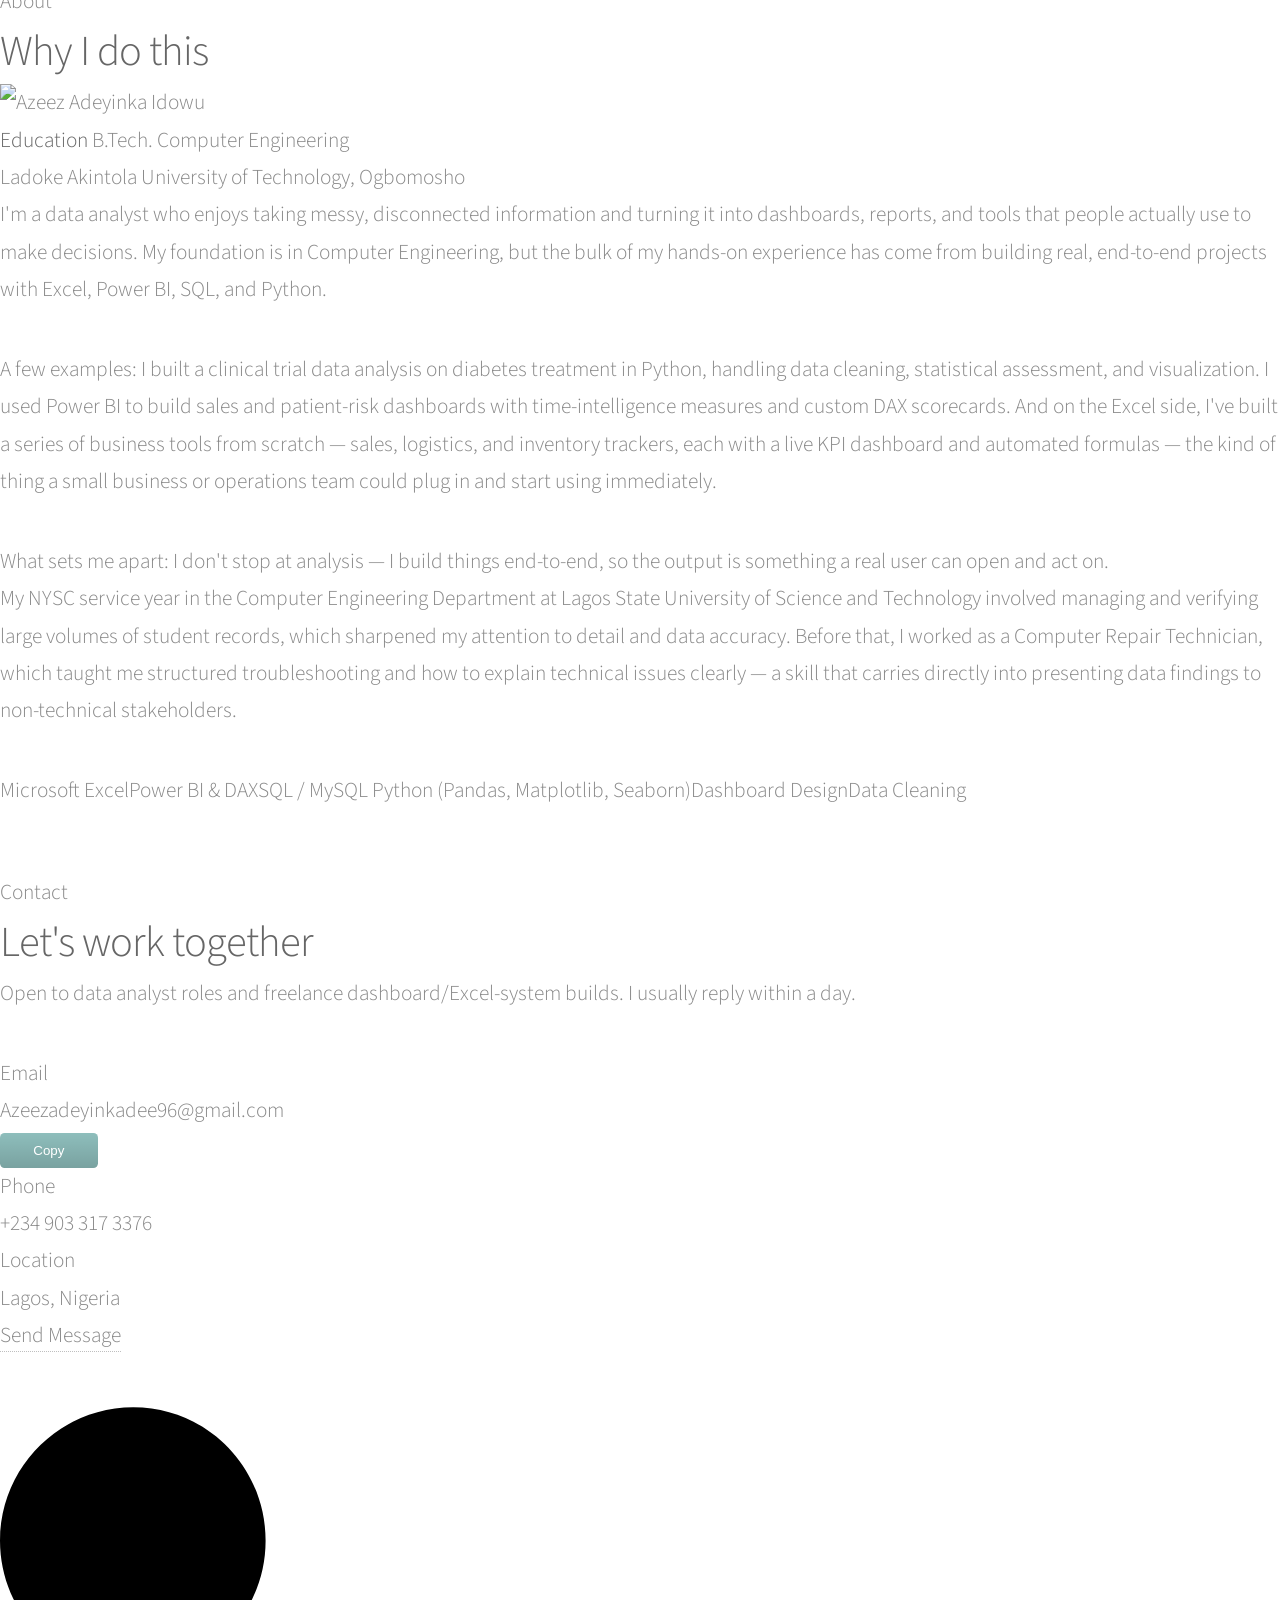
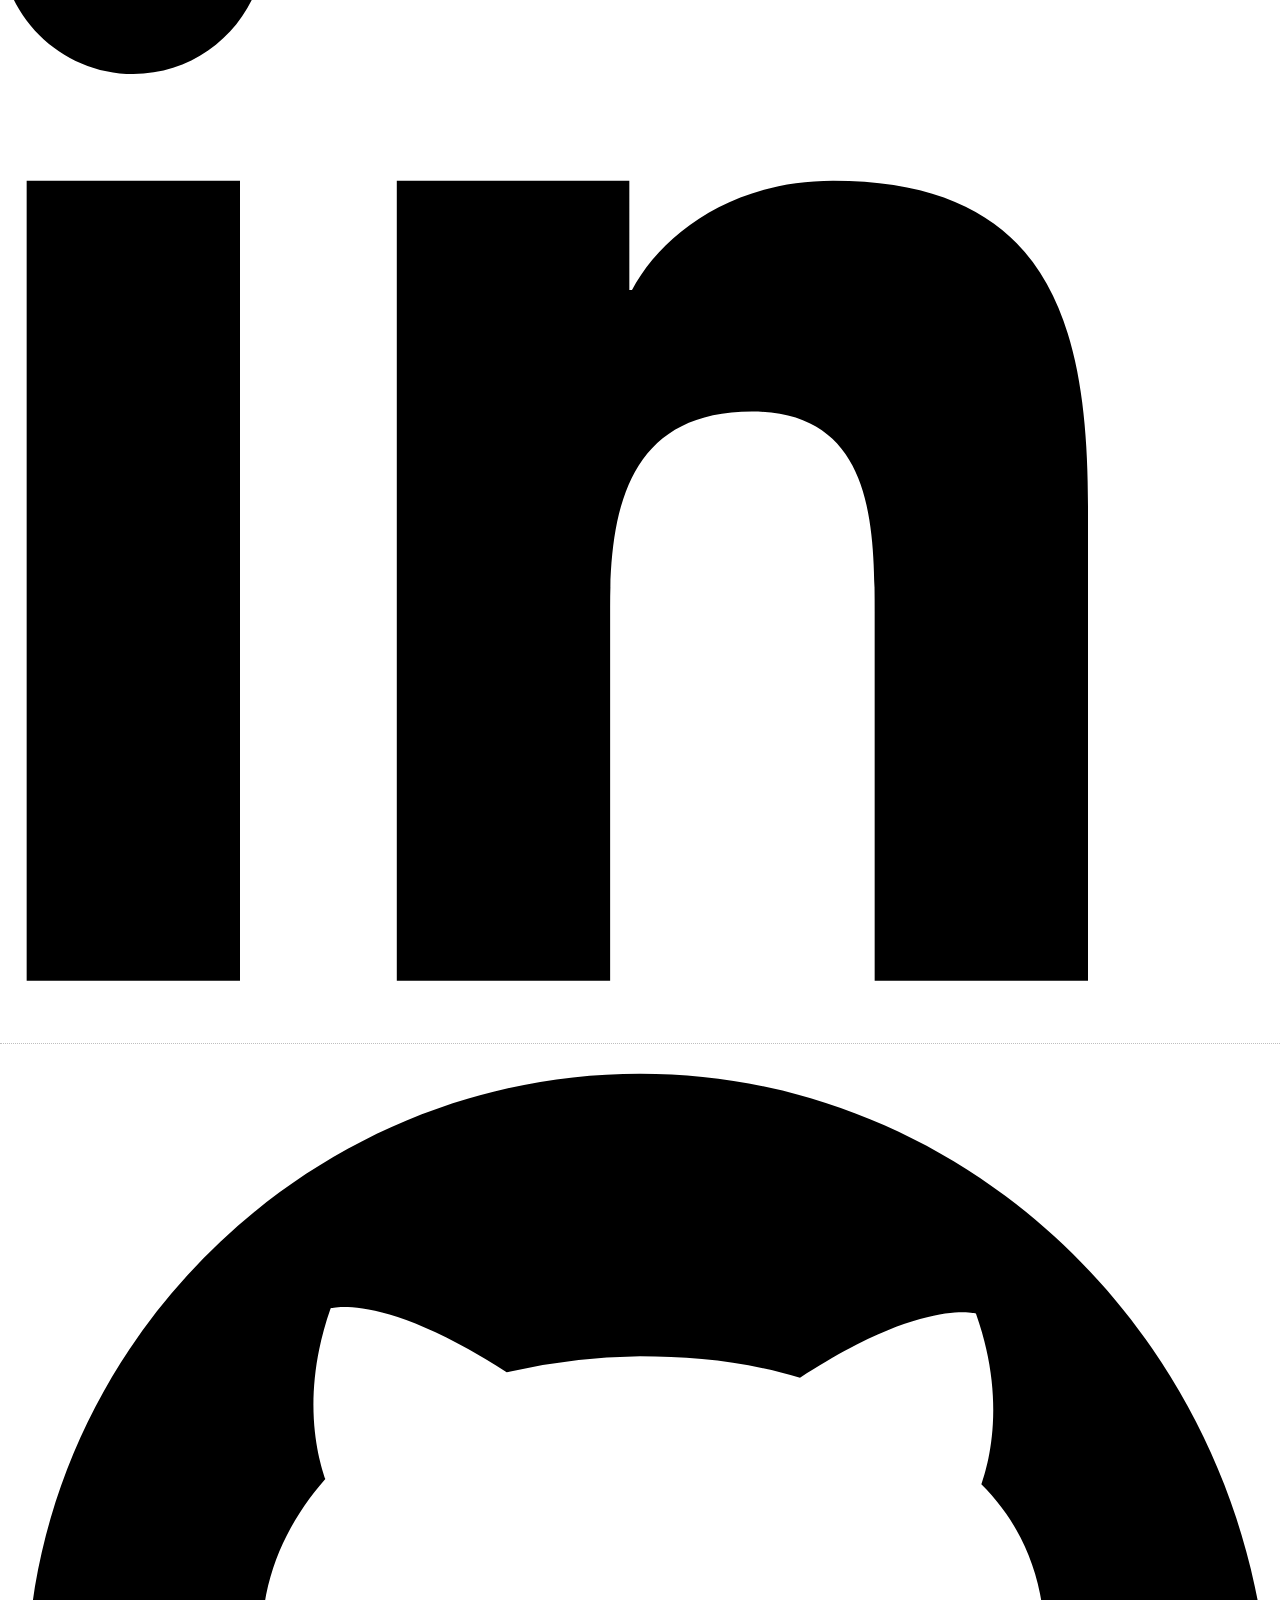
==== commit 1ecaeb3d: "Add files via upload updated my portfolio" ====
--- a/index.html
+++ b/index.html
@@ -1,216 +1,326 @@
-<!DOCTYPE HTML>
-<html>
-	<head>
-		<title>Azeez Adeyinka Idowu Portfolio</title>
-		<meta charset="utf-8" />
-		<meta name="viewport" content="width=device-width, initial-scale=1, user-scalable=no" />
-		<link rel="stylesheet" href="assets/css/main.css" />
-	</head>
-	<body class="is-preload">
-
-		<!-- Header -->
-			<div id="header">
-
-				<div class="top">
-
-					<!-- Logo -->
-						<div id="logo">
-							<span class="image avatar48"><img src="images/passport.jpg" alt="" /></span>
-							<h1 id="title">Azeez Adeyinka Idowu</h1>
-							<p>Data Analyst</p>
-						</div>
-
-					<!-- Nav -->
-						<nav id="nav">
-							<ul>
-								<li><a href="#top" id="top-link"><span class="icon solid fa-home">Intro</span></a></li>
-								<li><a href="#portfolio" id="portfolio-link"><span class="icon solid fa-th">Portfolio</span></a></li>
-								<li><a href="#about" id="about-link"><span class="icon solid fa-user">About Me</span></a></li>
-								<li><a href="#contact" id="contact-link"><span class="icon solid fa-envelope">Contact</span></a></li>
-							</ul>
-						</nav>
-
-				</div>
-
-				<div class="bottom">
-
-					<!-- Social Icons -->
-						<ul class="icons">
-							<li><a href="https://www.tiktok.com/@official_deecruzzy?_t=ZM-8vbvISkaYoX&_r=1" class="icon brands fa-tiktok"><span class="label">Tiktok</span></a></li>
-							<li><a href="https://www.linkedin.com/in/azeez-adeyinka-idowu/" class="icon brands fa-linkedin"><span class="label">Linkedin</span></a></li>
-							<li><a href="https://github.com/AzeezAdeyinka?tab=repositories" class="icon brands fa-github"><span class="label">Github</span></a></li>
-							<li><a href="Azeezadeyinkadee96@gmail.com" class="icon solid fa-envelope"><span class="label">Email</span></a></li>
-						</ul>
-
-				</div>
-
-			</div>
-
-		<!-- Main -->
-			<div id="main">
-				
-
-				<!-- Intro -->
-					<section id="top" class="one dark cover">
-						<div class="container">
-							<!-- Social Icons -->
-						<ul class="icons">
-							<li><a href="https://www.tiktok.com/@official_deecruzzy?_t=ZM-8vbvISkaYoX&_r=1" class="icon brands fa-tiktok"><span class="label">Tiktok</span></a></li>
-							<li><a href="https://www.linkedin.com/in/azeez-adeyinka-idowu/" class="icon brands fa-linkedin"><span class="label">Linkedin</span></a></li>
-							<li><a href="https://github.com/AzeezAdeyinka?tab=repositories" class="icon brands fa-github"><span class="label">Github</span></a></li>
-							<li><a href="Azeezadeyinkadee96@gmail.com" class="icon solid fa-envelope"><span class="label">Email</span></a></li>
-						</ul>
-
-							<header>
-								<h2 class="alt"><strong>Azeez Adeyinka Idowu</strong><br />
-								 Portfolio</h2> <br>
-								 <strong>Skills</strong>
-								<p>Data Analyst that is Proficient in Microsoft Excel, Microsoft Power BI, Mysql and Python</p>
-								<p>• Proficient in Microsoft Office suites</p>
-								<p>• Strong communication and presentation skills </p>
-								<p>• Strong analytical, critical thinking, and problem-solving skills</p>
-								<p>• Attention to detail and Ability to work in a team effectively</p>
-								<p>• Computer Troubleshooting and Repair</p>
-								
-							</header>
-
-							<footer>
-								<a href="#portfolio" class="button scrolly">View Project</a>
-							</footer>
-
-						</div>
-					</section>
-
-				<!-- Portfolio -->
-					<section id="portfolio" class="two">
-						<div class="container">
-
-							<header>
-								<h2>Portfolio</h2>
-							</header>
-
-							<div class="row">
-								<div class="col-4 col-12-mobile">
-									<article class="item">
-										<a href="https://github.com/AzeezAdeyinka/Online-Sales-Analysis" class="image fit"><img src="images/online sales dashboard.png" alt="" /></a>
-										<header>
-											<h3>Online Sales analysis</h3>with Power BI <br>
-											<a href="https://github.com/AzeezAdeyinka/Online-Sales-Analysis" class="button scrolly">View Project</a>
-										</header>
-									</article>
-									<article class="item">
-										<a href="https://github.com/AzeezAdeyinka/Professional-Data-Survey-Analysis" class="image fit"><img src="images/survey dashboard.png" alt="" /></a>
-										<header>
-											<h3>Professional Data Survey Analysis</h3>with Power BI <br>
-											<a href="https://github.com/AzeezAdeyinka/Professional-Data-Survey-Analysis" class="button scrolly">View Project</a>
-										</header>
-									</article>
-									<article class="item">
-										<a href="https://github.com/AzeezAdeyinka/Companies-Layoff-Analysis" class="image fit"><img src="images/Laysoff data cleaning.png" alt="" /></a>
-										<header>
-											<h3>Companies layoff Analysis</h3>with Mysql <br>
-											<a href="https://github.com/AzeezAdeyinka/Companies-Layoff-Analysis" class="button scrolly">View Project</a>
-										</header>
-									</article>
-								</div>
-								<div class="col-4 col-12-mobile">
-									<article class="item">
-										<a href="https://github.com/AzeezAdeyinka/Diabetes-Treatment-Clinical-Trial-data-analysis" class="image fit"><img src="images/Treatments.png" alt="" /></a>
-										<header>
-											<h3>Diabetes Treatment Clinical Trial data analysis</h3>with Python <br>
-											<a href="https://github.com/AzeezAdeyinka/Diabetes-Treatment-Clinical-Trial-data-analysis" class="button scrolly">View Project</a>
-										</header>
-									</article>
-									<article class="item">
-										<a href="https://github.com/AzeezAdeyinka/FoodHub-Ordering-Analysis" class="image fit"><img src="images/Top 10 restaurant based on order.png" alt="" /></a>
-										<header>
-											<h3>Foodhub Ordering Analysis</h3>with Microsoft Excel <br>
-											<a href="https://github.com/AzeezAdeyinka/FoodHub-Ordering-Analysis" class="button scrolly">View Project</a>
-										</header>
-									</article>
-								</div>
-								<div class="col-4 col-12-mobile">
-									<article class="item">
-										<a href="https://github.com/AzeezAdeyinka/Bike-Sales-Analysis" class="image fit"><img src="images/Bike sales dashboard.png" alt="" /></a>
-										<header>
-											<h3>Bike Sales Analysis</h3>with Microsoft Excel <br>
-											<a href="https://github.com/AzeezAdeyinka/Bike-Sales-Analysis" class="button scrolly">View Project</a>
-										</header>
-									
-								</div>
-							</div>
-
-						</div>
-					</section>
-
-				<!-- About Me -->
-					<section id="about" class="three">
-						<div class="container">
-
-							<header>
-								<h2>About Me</h2>
-							</header>
-
-							<a href="#" class="image featured"><img src="images/banner Data Analyst.png" alt="" /></a>
-                            <h4>I'm a Graduate of Computer Engineering <br>
-								At Ladoke Akintola University of Technology, Ogbomosho, Oyo State, Nigeria <br>
-								with Second Class Upper</h4> <br>
-							<p>As a recent graduate with a Bachelor’s degree in Computer Engineering from Ladoke Akintola University of Technology with a Second Class Upper,
-								 I am eager to bring my skills in data analysis, visualization, and problem-solving to a dynamic team where I can contribute meaningfully and continue learning. 
-								 During my academic journey, I developed a solid foundation in data tools such as Microsoft Excel, Power BI, Python, and MySQL. I successfully applied these tools
-								  in various personal and my final year project using Spss to analyze user performance evaluation. After graduation I For example, I conducted a clinical trial data analysis 
-								  on diabetes treatment using Python, performing data cleaning, assessment, and visualization with libraries such as Pandas, Matplotlib and Seaborn. In another project,
-								   I used Microsoft Excel to analyze ordering patterns on a Food Ordering, leveraging pivot tables and conditional formatting to extract actionable insights. Beyond academics, 
-								   my NYSC experience in the Computer Engineering Department at Lagos State University of Science and Technology gave me hands-on experience in managing and verifying large student data records.
-								    This role honed my attention to detail, data entry accuracy, and integrity of student data. My earlier technical role as a Computer Repair Technician also sharpened my troubleshooting
-									 abilities and customer support skills. What sets me apart is a combination of strong analytical thinking, proficiency with data tools, and a genuine passion for uncovering insights through data, 
-									 ability to multitask, ability to learn, unlearn and relearn. I am confident in my ability to contribute to your organization’s data initiatives and to adapt quickly in a fast-paced environment.</p>
-
-						</div>
-					</section>
-
-				<!-- Contact -->
-					<section id="contact" class="four">
-						<div class="container">
-
-							<header>
-								<h2>Contact</h2>
-							</header>
-
-							<form method="post" action="#">
-								<div class="row">
-									<div class="col-6 col-12-mobile"><h4>PHONE NUMBER : +2349033173376 </h4></div>
-									<div class="col-6 col-12-mobile"><h4>EMAIL : Azeezadeyinkadee96@gmail.com </h4></div>
-									<div class="col-6 col-12-mobile"><h4>ADDRESS : Lagos, Nigeria </h4></div>
-									<div class="col-12">
-										<a href="https://mail.google.com/mail/u/0/#inbox?compose=new" class="button scrolly">Send Message</a>
-									</div>
-								</div>
-							</form>
-
-						</div>
-					</section>
-
-			</div>
-
-		<!-- Footer -->
-			<div id="footer">
-
-				<!-- Copyright -->
-					<ul class="copyright">
-						
-					</ul>
-
-			</div>
-
-		<!-- Scripts -->
-			<script src="assets/js/jquery.min.js"></script>
-			<script src="assets/js/jquery.scrolly.min.js"></script>
-			<script src="assets/js/jquery.scrollex.min.js"></script>
-			<script src="assets/js/browser.min.js"></script>
-			<script src="assets/js/breakpoints.min.js"></script>
-			<script src="assets/js/util.js"></script>
-			<script src="assets/js/main.js"></script>
-
-	</body>
-</html>+<!DOCTYPE html>
+<html lang="en">
+<head>
+<meta charset="utf-8" />
+<title>Azeez Adeyinka Idowu — Data Analyst</title>
+<meta name="viewport" content="width=device-width, initial-scale=1" />
+<meta name="description" content="Azeez Adeyinka Idowu — Data Analyst in Lagos, Nigeria. Excel dashboards, Power BI reports, SQL and Python analysis." />
+<link rel="preconnect" href="https://fonts.googleapis.com">
+<link rel="preconnect" href="https://fonts.gstatic.com" crossorigin>
+<link href="https://fonts.googleapis.com/css2?family=Space+Grotesk:wght@500;600;700&family=Inter:wght@400;500;600;700&family=IBM+Plex+Mono:wght@500;600&display=swap" rel="stylesheet">
+<link rel="stylesheet" href="assets/css/main.css" />
+</head>
+<body>
+
+<div class="progress-bar"></div>
+
+<div class="navbar">
+  <div class="navbar-inner">
+    <div class="brand">Azeez<span>.</span>Adeyinka</div>
+    <nav class="tabs">
+      <a href="#top" class="active"><span class="dot" style="background:var(--teal)"></span>Intro</a>
+      <a href="#experience"><span class="dot" style="background:#8B7FDB"></span>Experience</a>
+      <a href="#portfolio"><span class="dot" style="background:var(--amber)"></span>Projects</a>
+      <a href="#about"><span class="dot" style="background:#7FA8FF"></span>About</a>
+      <a href="#contact"><span class="dot" style="background:#E86A6A"></span>Contact</a>
+    </nav>
+    <div class="navbar-social">
+      <a href="https://github.com/AzeezAdeyinka?tab=repositories" target="_blank" rel="noopener">GitHub</a>
+      <a href="https://www.linkedin.com/in/azeez-adeyinka-idowu/" target="_blank" rel="noopener">LinkedIn</a>
+    </div>
+  </div>
+</div>
+
+<!-- HERO -->
+<section id="top" class="hero">
+  <div class="blob"></div>
+  <div class="blob two"></div>
+  <div class="wrap hero-grid">
+    <div>
+      <span class="eyebrow">Lagos, Nigeria — Open to work</span>
+      <h1>Azeez Adeyinka Idowu<span class="role"><span data-role-cycle>Data Analyst</span><span class="cursor"></span></span></h1>
+      <p class="lead">I turn raw, messy data into dashboards and tools people actually use — built in Excel, Power BI, SQL, and Python.</p>
+      <div class="hero-ctas">
+        <a href="#portfolio" class="btn btn-primary">View Projects</a>
+        <a href="mailto:Azeezadeyinkadee96@gmail.com" class="btn btn-ghost">Email Me</a>
+      </div>
+    </div>
+    <div class="stat-card">
+      <div class="stat-head">Snapshot.xlsx</div>
+      <div class="stat-row"><span class="stat-label">Professional experience</span><span class="stat-value" data-count="2" data-suffix=" years">0</span></div>
+      <div class="stat-row"><span class="stat-label">Projects shipped</span><span class="stat-value" data-count="9">0</span></div>
+      <div class="stat-row"><span class="stat-label">Excel systems built</span><span class="stat-value" data-count="3">0</span></div>
+      <div class="stat-row"><span class="stat-label">Largest dataset analyzed</span><span class="stat-value" data-count="49000" data-suffix="+ rows">0</span></div>
+      <div class="stat-row"><span class="stat-label">Core stack</span><span class="stat-value">Excel · Power BI · SQL · Python</span></div>
+      <div class="stat-row"><span class="stat-label">Based in</span><span class="stat-value">Lagos, NG</span></div>
+    </div>
+  </div>
+</section>
+
+<!-- EXPERIENCE -->
+<section id="experience">
+  <div class="wrap">
+    <div class="sec-head reveal">
+      <span class="eyebrow">Experience</span>
+      <h2>Where I've worked</h2>
+      <p>Hands-on analytics work and a record-management role that both left me obsessive about data accuracy.</p>
+    </div>
+
+    <div class="timeline">
+      <div class="timeline-rail"><div class="timeline-rail-fill"></div></div>
+
+      <div class="timeline-item reveal" data-delay="0">
+        <span class="timeline-dot"></span>
+        <div class="exp-card">
+          <div class="exp-top">
+            <div>
+              <h3>Data Analytics Intern</h3>
+              <div class="exp-meta">CloudTech Analytics · Lagos, Nigeria</div>
+            </div>
+            <span class="exp-date">Aug 2025 – Jan 2026</span>
+          </div>
+          <ul class="exp-bullets">
+            <li>Conducted end-to-end data analysis on real-world datasets — collection, cleaning, transformation, and visualization — to generate actionable business insights.</li>
+            <li>Used Excel, Power BI, and SQL to support analytical projects and improve data-driven decision-making.</li>
+            <li>Collaborated with the analytics team to translate complex data into clear visual stories, dashboards, and reports for stakeholders.</li>
+            <li>Built a strong working understanding of analytics workflows, bridging theory learned in school with real practice.</li>
+          </ul>
+          <div class="exp-tags"><span>Excel</span><span>Power BI</span><span>SQL</span><span>Stakeholder Reporting</span></div>
+        </div>
+      </div>
+
+      <div class="timeline-item reveal" data-delay="140">
+        <span class="timeline-dot"></span>
+        <div class="exp-card">
+          <div class="exp-top">
+            <div>
+              <h3>Assistant Administrative Officer — NYSC</h3>
+              <div class="exp-meta">Lagos State University of Science &amp; Technology, Computer Engineering Dept. · Lagos State</div>
+            </div>
+            <span class="exp-date">Dec 2023 – Oct 2024</span>
+          </div>
+          <ul class="exp-bullets">
+            <li>Improved access to student records through optimized filing and database practices.</li>
+            <li>Streamlined data-entry workflows with departmental staff to lift overall operational efficiency.</li>
+            <li>Generated statistical reports to support institutional planning and administrative decisions.</li>
+            <li>Managed records for 100+ students, maintaining full data accuracy and confidentiality.</li>
+            <li>Implemented validation processes that removed data discrepancies entirely.</li>
+          </ul>
+          <div class="exp-impact">
+            <div class="impact-chip"><span class="impact-num" data-count="30" data-suffix="%">0%</span><span class="impact-label">Faster record retrieval</span></div>
+            <div class="impact-chip"><span class="impact-num" data-count="25" data-suffix="%">0%</span><span class="impact-label">Efficiency gain</span></div>
+            <div class="impact-chip"><span class="impact-num" data-count="98" data-suffix="%">0%</span><span class="impact-label">Report accuracy</span></div>
+            <div class="impact-chip"><span class="impact-num" data-count="100" data-suffix="%">0%</span><span class="impact-label">Data accuracy</span></div>
+          </div>
+          <div class="exp-tags"><span>Data Management</span><span>Reporting</span><span>Process Improvement</span></div>
+        </div>
+      </div>
+    </div>
+  </div>
+</section>
+
+<!-- PORTFOLIO -->
+<section id="portfolio">
+  <div class="wrap">
+    <div class="sec-head reveal">
+      <span class="eyebrow">Projects</span>
+      <h2>Things I've built</h2>
+      <p>A mix of self-built Excel systems and analysis projects across Power BI, SQL, and Python — each one solving a real, specific problem.</p>
+    </div>
+
+    <div class="filters reveal">
+      <button type="button" class="filter-btn active" data-filter="all" aria-pressed="true">All Projects</button>
+      <button type="button" class="filter-btn" data-filter="excel" aria-pressed="false">Excel</button>
+      <button type="button" class="filter-btn" data-filter="powerbi" aria-pressed="false">Power BI</button>
+      <button type="button" class="filter-btn" data-filter="sql" aria-pressed="false">SQL</button>
+      <button type="button" class="filter-btn" data-filter="python" aria-pressed="false">Python</button>
+    </div>
+
+    <div class="project-grid">
+
+      <!-- Sales Tracker -->
+      <article class="pcard reveal" data-tags="excel" data-delay="0">
+        <div class="bar teal"></div>
+        <div class="shot"><img src="images/Sales Tracker Excel Application.png" alt="Sales Tracker Excel Application dashboard" loading="lazy"></div>
+        <div class="body">
+          <div class="tags"><span class="tag built">Built by me</span><span class="tag">Excel</span></div>
+          <h3>Sales Tracker Excel Application</h3>
+          <p>End-to-end sales tracker with a live KPI dashboard, revenue trend charts, and a partial-match product search tool — all formula-driven.</p>
+          <a class="link" href="https://github.com/AzeezAdeyinka/Sales-Tracker-/tree/main" target="_blank" rel="noopener">View on GitHub →</a>
+        </div>
+      </article>
+
+      <!-- Logistics Tracker -->
+      <article class="pcard reveal" data-tags="excel" data-delay="60">
+        <div class="bar teal"></div>
+        <div class="shot"><img src="images/Logistics Delivery Tracker.png" alt="Logistics Delivery Tracker dashboard" loading="lazy"></div>
+        <div class="body">
+          <div class="tags"><span class="tag built">Built by me</span><span class="tag">Excel</span></div>
+          <h3>Logistics Delivery Tracker</h3>
+          <p>Delivery performance dashboard tracking on-time rate, carrier success rate, and shipment status across 60+ shipments.</p>
+          <a class="link" href="https://github.com/AzeezAdeyinka/Logistic-Delivery-Tracker/tree/main" target="_blank" rel="noopener">View on GitHub →</a>
+        </div>
+      </article>
+
+      <!-- Inventory Tracker -->
+      <article class="pcard reveal" data-tags="excel" data-delay="120">
+        <div class="bar teal"></div>
+        <div class="shot"><img src="images/Inventory Warehouse Tracker.png" alt="Inventory and Warehouse Tracker dashboard" loading="lazy"></div>
+        <div class="body">
+          <div class="tags"><span class="tag built">Built by me</span><span class="tag">Excel</span></div>
+          <h3>Inventory &amp; Warehouse Tracker</h3>
+          <p>Multi-warehouse stock system with reorder alerts, stock-value breakdown by category, and a SKU lookup tool across 45 items.</p>
+          <a class="link" href="https://github.com/AzeezAdeyinka/Inventory-Warehouse-Management-Tracker/tree/main" target="_blank" rel="noopener">View on GitHub →</a>
+        </div>
+      </article>
+
+      <!-- Online Sales Analysis -->
+      <article class="pcard reveal" data-tags="powerbi" data-delay="0">
+        <div class="bar navy"></div>
+        <div class="shot"><img src="images/online sales dashboard.png" alt="Online Sales Analysis dashboard" loading="lazy"></div>
+        <div class="body">
+          <div class="tags"><span class="tag">Power BI</span></div>
+          <h3>Online Sales Analysis</h3>
+          <p>Interactive Power BI dashboard tracking sales performance with time-intelligence trend measures.</p>
+          <a class="link" href="https://github.com/AzeezAdeyinka/Online-Sales-Analysis" target="_blank" rel="noopener">View on GitHub →</a>
+        </div>
+      </article>
+
+      <!-- Survey Analysis -->
+      <article class="pcard reveal" data-tags="powerbi" data-delay="60">
+        <div class="bar navy"></div>
+        <div class="shot"><img src="images/survey dashboard.png" alt="Professional Data Survey Analysis dashboard" loading="lazy"></div>
+        <div class="body">
+          <div class="tags"><span class="tag">Power BI</span></div>
+          <h3>Professional Data Survey Analysis</h3>
+          <p>Power BI dashboard turning raw survey responses into clear, filterable insights for decision-makers.</p>
+          <a class="link" href="https://github.com/AzeezAdeyinka/Professional-Data-Survey-Analysis" target="_blank" rel="noopener">View on GitHub →</a>
+        </div>
+      </article>
+
+      <!-- Layoff Analysis -->
+      <article class="pcard reveal" data-tags="sql" data-delay="120">
+        <div class="bar amber"></div>
+        <div class="shot"><img src="images/Laysoff data cleaning.png" alt="Companies Layoff Analysis" loading="lazy"></div>
+        <div class="body">
+          <div class="tags"><span class="tag">SQL</span></div>
+          <h3>Companies Layoff Analysis</h3>
+          <p>Data cleaning and exploratory analysis of global layoff trends using MySQL.</p>
+          <a class="link" href="https://github.com/AzeezAdeyinka/Companies-Layoff-Analysis" target="_blank" rel="noopener">View on GitHub →</a>
+        </div>
+      </article>
+
+      <!-- Diabetes Clinical Trial -->
+      <article class="pcard reveal" data-tags="python" data-delay="0">
+        <div class="bar amber"></div>
+        <div class="shot"><img src="images/Treatments.png" alt="Diabetes Treatment Clinical Trial data analysis" loading="lazy"></div>
+        <div class="body">
+          <div class="tags"><span class="tag">Python</span></div>
+          <h3>Diabetes Treatment Clinical Trial Analysis</h3>
+          <p>Clinical trial data cleaning, statistical assessment, and visualization using Pandas, Matplotlib, and Seaborn.</p>
+          <a class="link" href="https://github.com/AzeezAdeyinka/Diabetes-Treatment-Clinical-Trial-data-analysis" target="_blank" rel="noopener">View on GitHub →</a>
+        </div>
+      </article>
+
+      <!-- Foodhub -->
+      <article class="pcard reveal" data-tags="excel" data-delay="60">
+        <div class="bar navy"></div>
+        <div class="shot"><img src="images/Top 10 restaurant based on order.png" alt="Foodhub Ordering Analysis" loading="lazy"></div>
+        <div class="body">
+          <div class="tags"><span class="tag">Excel</span></div>
+          <h3>Foodhub Ordering Analysis</h3>
+          <p>Excel analysis of food-ordering patterns using pivot tables and conditional formatting to surface top restaurants.</p>
+          <a class="link" href="https://github.com/AzeezAdeyinka/FoodHub-Ordering-Analysis" target="_blank" rel="noopener">View on GitHub →</a>
+        </div>
+      </article>
+
+      <!-- Bike Sales -->
+      <article class="pcard reveal" data-tags="excel" data-delay="120">
+        <div class="bar navy"></div>
+        <div class="shot"><img src="images/Bike sales dashboard.png" alt="Bike Sales Analysis dashboard" loading="lazy"></div>
+        <div class="body">
+          <div class="tags"><span class="tag">Excel</span></div>
+          <h3>Bike Sales Analysis</h3>
+          <p>Excel dashboard breaking down bike sales performance, regional trends, and top-performing models.</p>
+          <a class="link" href="https://github.com/AzeezAdeyinka/Bike-Sales-Analysis" target="_blank" rel="noopener">View on GitHub →</a>
+        </div>
+      </article>
+
+    </div>
+  </div>
+</section>
+
+<!-- ABOUT -->
+<section id="about">
+  <div class="wrap">
+    <div class="sec-head reveal">
+      <span class="eyebrow">About</span>
+      <h2>Why I do this</h2>
+    </div>
+    <div class="about-grid">
+      <div class="reveal">
+        <div class="photo-frame"><img src="images/profile picture.jpeg" alt="Azeez Adeyinka Idowu"></div>
+        <div class="edu-chip">
+          <b>Education</b>
+          B.Tech. Computer Engineering<br>
+          Ladoke Akintola University of Technology, Ogbomosho
+        </div>
+      </div>
+      <div class="about-body reveal" data-delay="100">
+        <p>I'm a data analyst who enjoys taking messy, disconnected information and turning it into dashboards, reports, and tools that people actually use to make decisions. My foundation is in Computer Engineering, but the bulk of my hands-on experience has come from building real, end-to-end projects with Excel, Power BI, SQL, and Python.</p>
+        <p>A few examples: I built a clinical trial data analysis on diabetes treatment in Python, handling data cleaning, statistical assessment, and visualization. I used Power BI to build sales and patient-risk dashboards with time-intelligence measures and custom DAX scorecards. And on the Excel side, I've built a series of business tools from scratch — sales, logistics, and inventory trackers, each with a live KPI dashboard and automated formulas — the kind of thing a small business or operations team could plug in and start using immediately.</p>
+        <div class="pullquote">What sets me apart: I don't stop at analysis — I build things end-to-end, so the output is something a real user can open and act on.</div>
+        <p>My NYSC service year in the Computer Engineering Department at Lagos State University of Science and Technology involved managing and verifying large volumes of student records, which sharpened my attention to detail and data accuracy. Before that, I worked as a Computer Repair Technician, which taught me structured troubleshooting and how to explain technical issues clearly — a skill that carries directly into presenting data findings to non-technical stakeholders.</p>
+        <div class="skill-tags">
+          <span>Microsoft Excel</span><span>Power BI &amp; DAX</span><span>SQL / MySQL</span>
+          <span>Python (Pandas, Matplotlib, Seaborn)</span><span>Dashboard Design</span><span>Data Cleaning</span>
+        </div>
+      </div>
+    </div>
+  </div>
+</section>
+
+<!-- CONTACT -->
+<section id="contact">
+  <div class="wrap">
+    <div class="sec-head reveal">
+      <span class="eyebrow">Contact</span>
+      <h2>Let's work together</h2>
+      <p>Open to data analyst roles and freelance dashboard/Excel-system builds. I usually reply within a day.</p>
+    </div>
+    <div class="contact-grid">
+      <div class="contact-card reveal" data-delay="0">
+        <span class="eyebrow">Email</span>
+        <div class="val">Azeezadeyinkadee96@gmail.com</div>
+        <button type="button" class="copy-btn" data-email="Azeezadeyinkadee96@gmail.com" aria-label="Copy email address">Copy</button>
+      </div>
+      <div class="contact-card reveal" data-delay="60"><span class="eyebrow">Phone</span><div class="val">+234 903 317 3376</div></div>
+      <div class="contact-card reveal" data-delay="120"><span class="eyebrow">Location</span><div class="val">Lagos, Nigeria</div></div>
+    </div>
+    <div class="contact-actions reveal">
+      <a href="mailto:Azeezadeyinkadee96@gmail.com" class="btn btn-primary">Send Message</a>
+      <div class="social-row">
+        <a href="https://www.linkedin.com/in/azeez-adeyinka-idowu/" target="_blank" rel="noopener" title="LinkedIn" aria-label="LinkedIn">
+          <svg viewBox="0 0 24 24"><path d="M4.98 3.5C4.98 4.88 3.87 6 2.5 6S0 4.88 0 3.5 1.12 1 2.5 1s2.48 1.12 2.48 2.5zM.5 8h4V23h-4V8zm7.5 0h3.8v2.05h.05c.53-1 1.83-2.05 3.77-2.05 4.03 0 4.78 2.65 4.78 6.1V23h-4v-6.9c0-1.65-.03-3.77-2.3-3.77-2.3 0-2.66 1.8-2.66 3.65V23h-4V8z"/></svg>
+        </a>
+        <a href="https://github.com/AzeezAdeyinka?tab=repositories" target="_blank" rel="noopener" title="GitHub" aria-label="GitHub">
+          <svg viewBox="0 0 24 24"><path d="M12 .5C5.7.5.5 5.7.5 12c0 5.1 3.3 9.4 7.9 11 .6.1.8-.3.8-.6v-2.2c-3.2.7-3.9-1.4-3.9-1.4-.5-1.3-1.3-1.7-1.3-1.7-1.1-.7.1-.7.1-.7 1.2.1 1.8 1.2 1.8 1.2 1 1.8 2.8 1.3 3.5 1 .1-.8.4-1.3.8-1.6-2.6-.3-5.3-1.3-5.3-5.8 0-1.3.5-2.3 1.2-3.1-.1-.3-.5-1.5.1-3.2 0 0 1-.3 3.3 1.2A11.4 11.4 0 0 1 12 5.8c1 0 2 .1 3 .4 2.3-1.5 3.3-1.2 3.3-1.2.6 1.7.2 2.9.1 3.2.8.8 1.2 1.8 1.2 3.1 0 4.5-2.7 5.5-5.3 5.8.4.4.8 1.1.8 2.2v3.3c0 .3.2.7.8.6 4.6-1.6 7.9-5.9 7.9-11C23.5 5.7 18.3.5 12 .5z"/></svg>
+        </a>
+        <a href="https://www.tiktok.com/@official_deecruzzy?_t=ZM-8vbvISkaYoX&_r=1" target="_blank" rel="noopener" title="TikTok" aria-label="TikTok">
+          <svg viewBox="0 0 24 24"><path d="M16.6 5.8c-1-.9-1.6-2.2-1.6-3.6h-3.4v13.7c0 1.6-1.3 2.9-2.9 2.9s-2.9-1.3-2.9-2.9 1.3-2.9 2.9-2.9c.3 0 .6 0 .9.1v-3.5c-.3 0-.6-.1-.9-.1-3.5 0-6.4 2.9-6.4 6.4s2.9 6.4 6.4 6.4 6.4-2.9 6.4-6.4V9.1c1.3.9 2.9 1.5 4.6 1.5V7.2c-1 0-1.9-.4-2.6-.9-.2-.2-.4-.3-.5-.5z"/></svg>
+        </a>
+      </div>
+    </div>
+  </div>
+</section>
+
+<footer><p>© 2026 Azeez Adeyinka Idowu</p></footer>
+
+<button type="button" class="to-top" aria-label="Back to top">
+  <svg viewBox="0 0 24 24"><path d="M12 4l-8 8h5v8h6v-8h5z"/></svg>
+</button>
+<div class="toast" role="status" aria-live="polite"></div>
+
+<script src="assets/js/main.js"></script>
+</body>
+</html>
